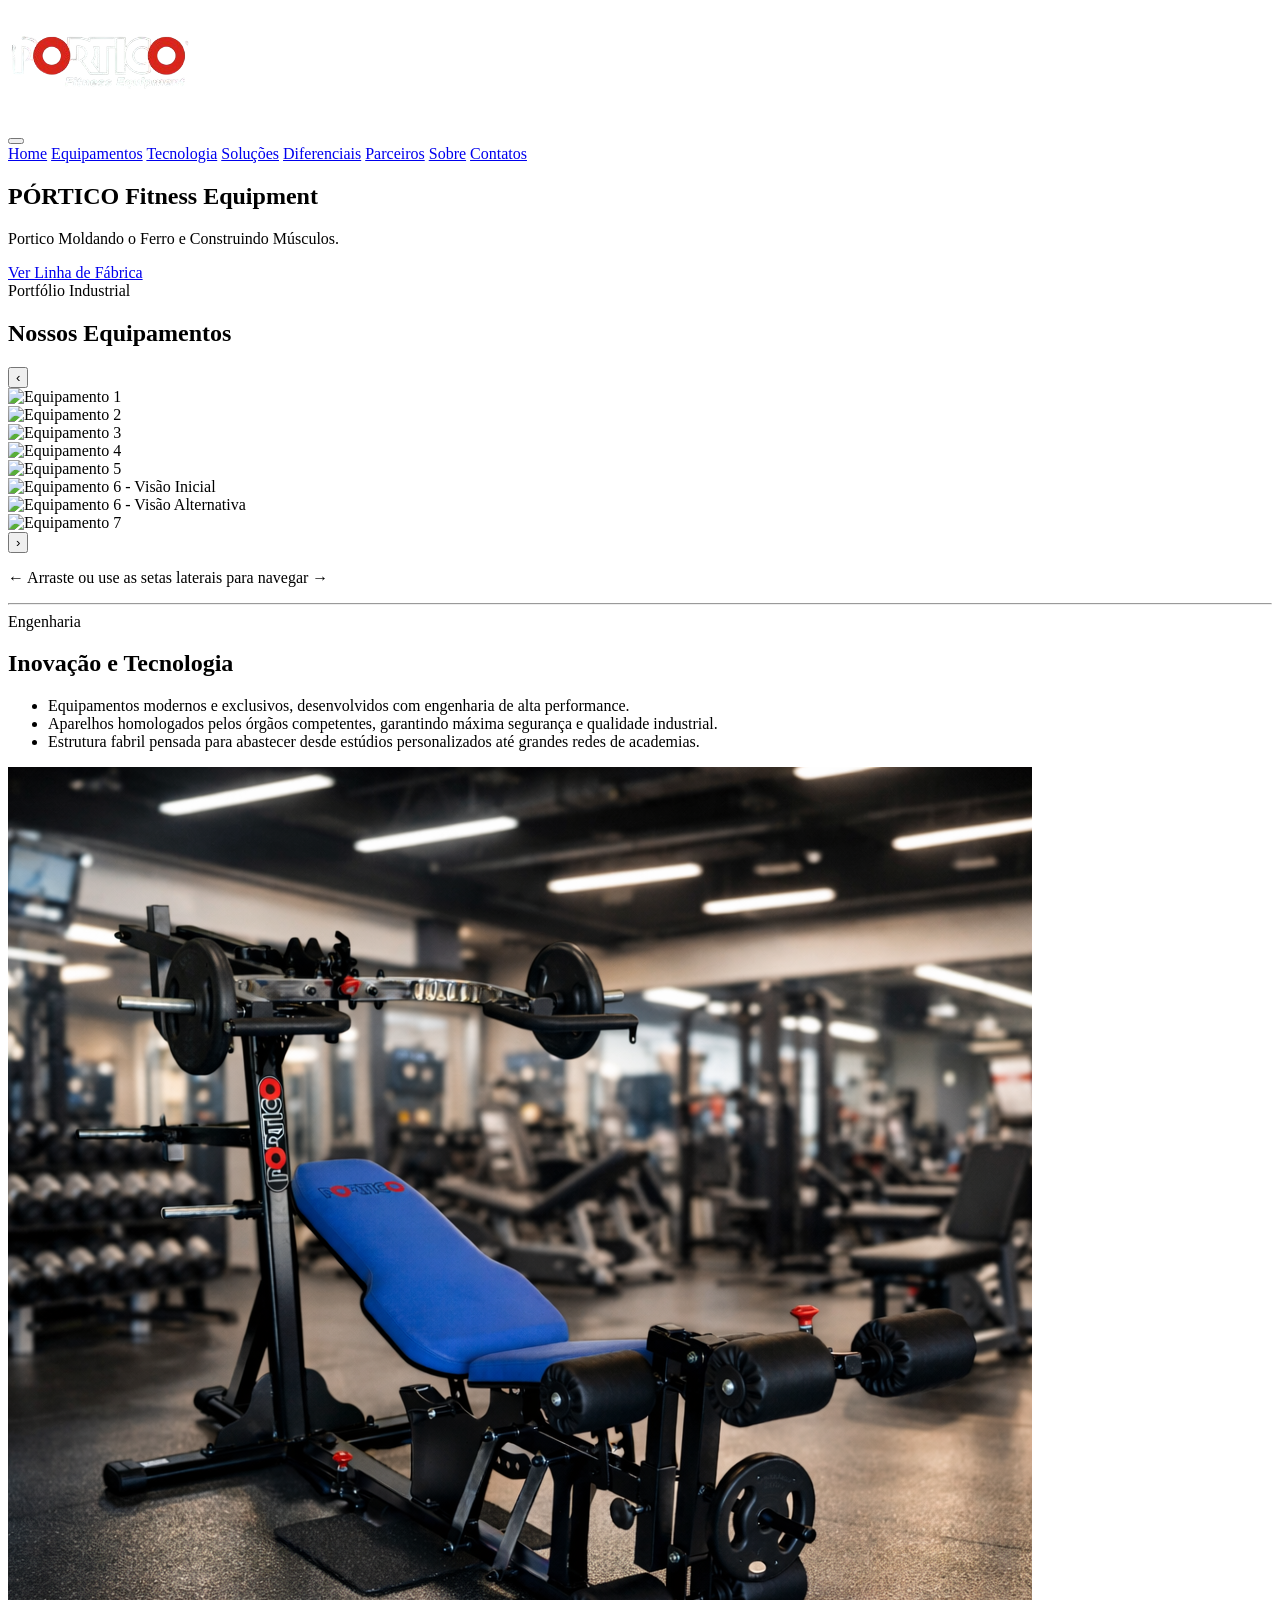
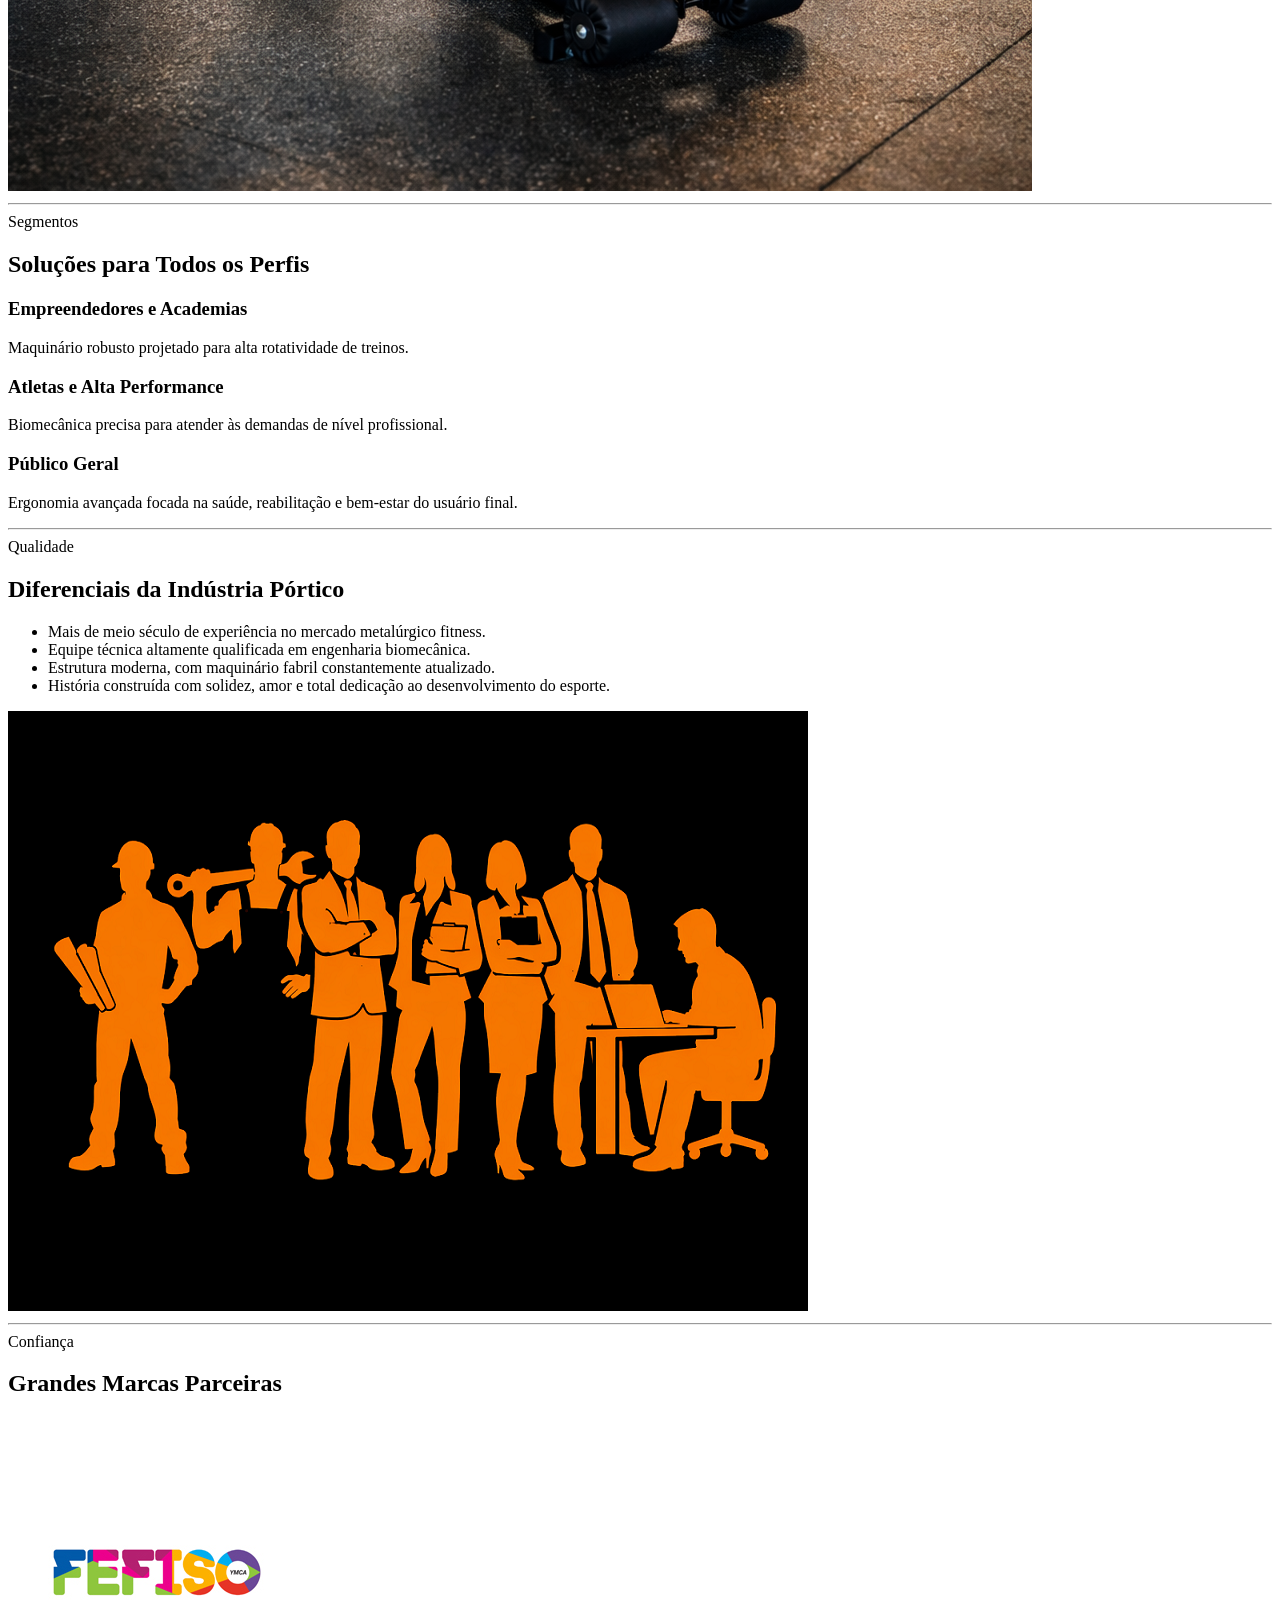
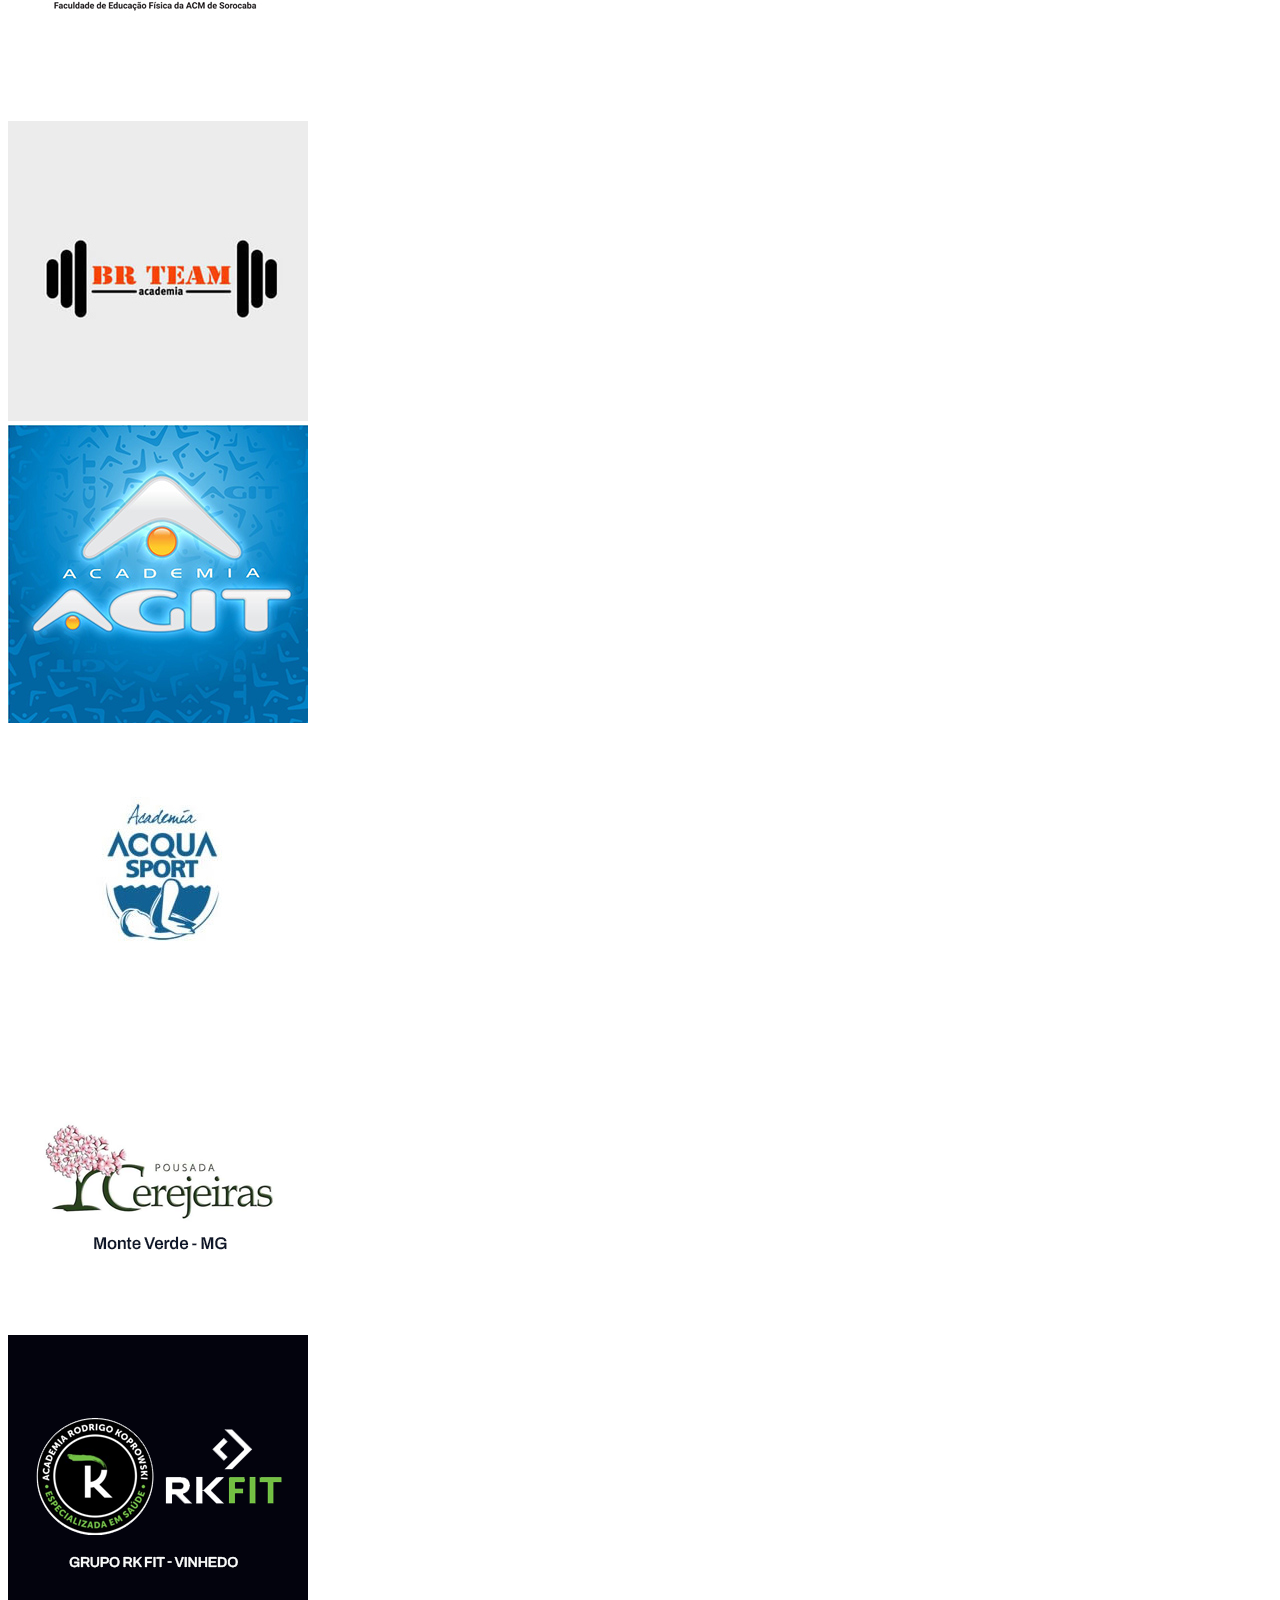
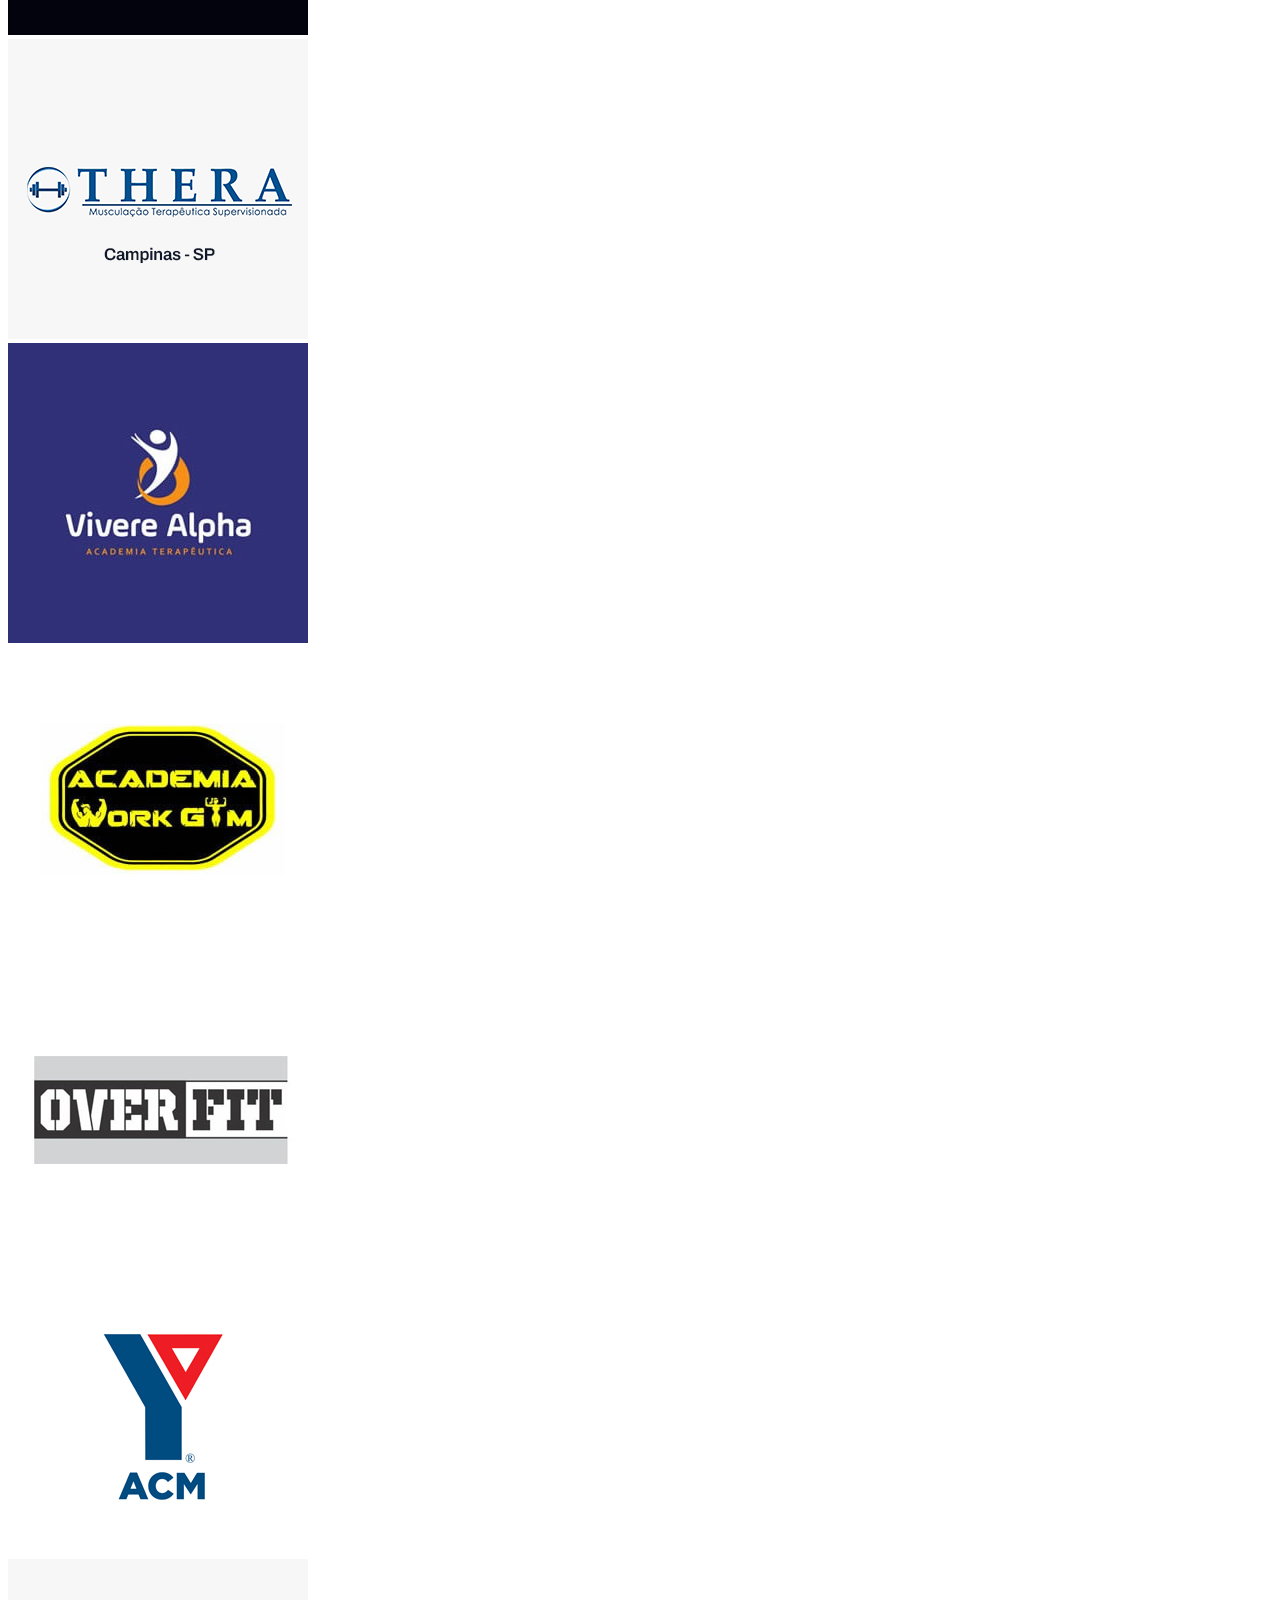
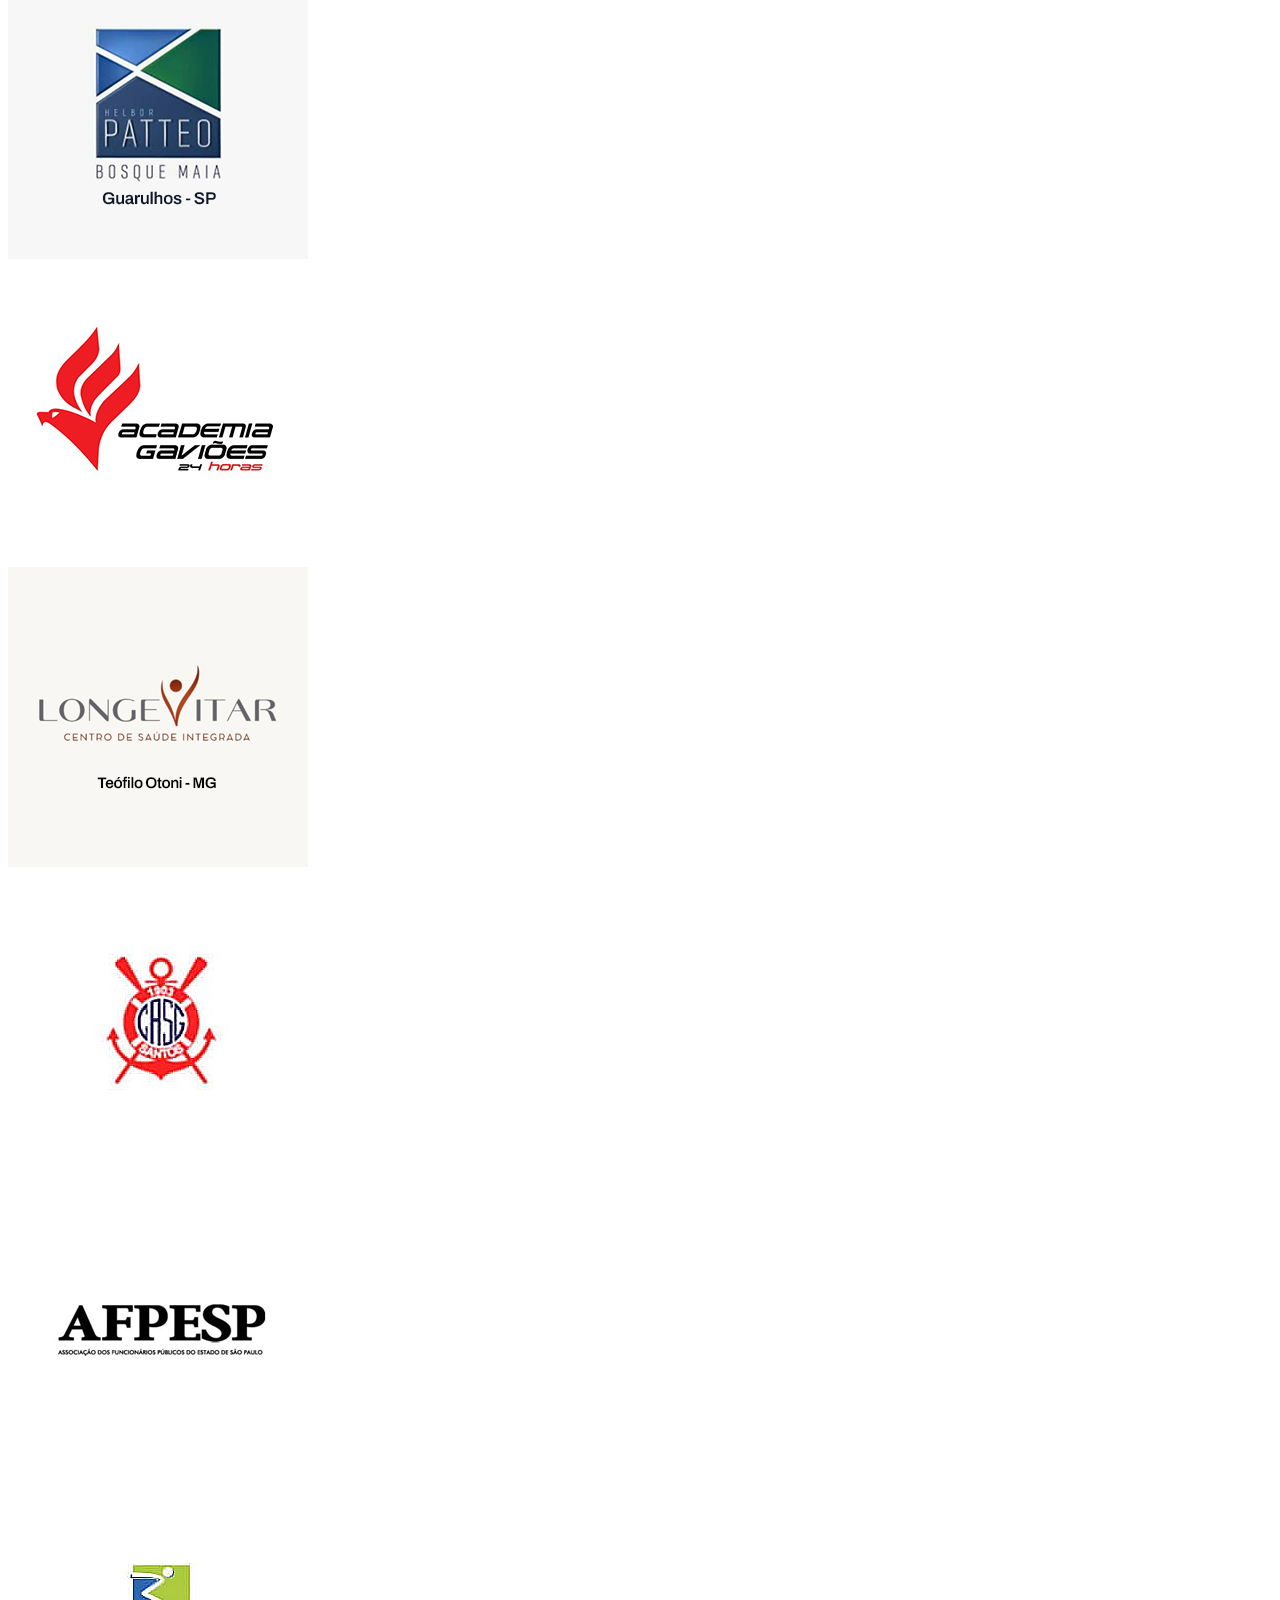
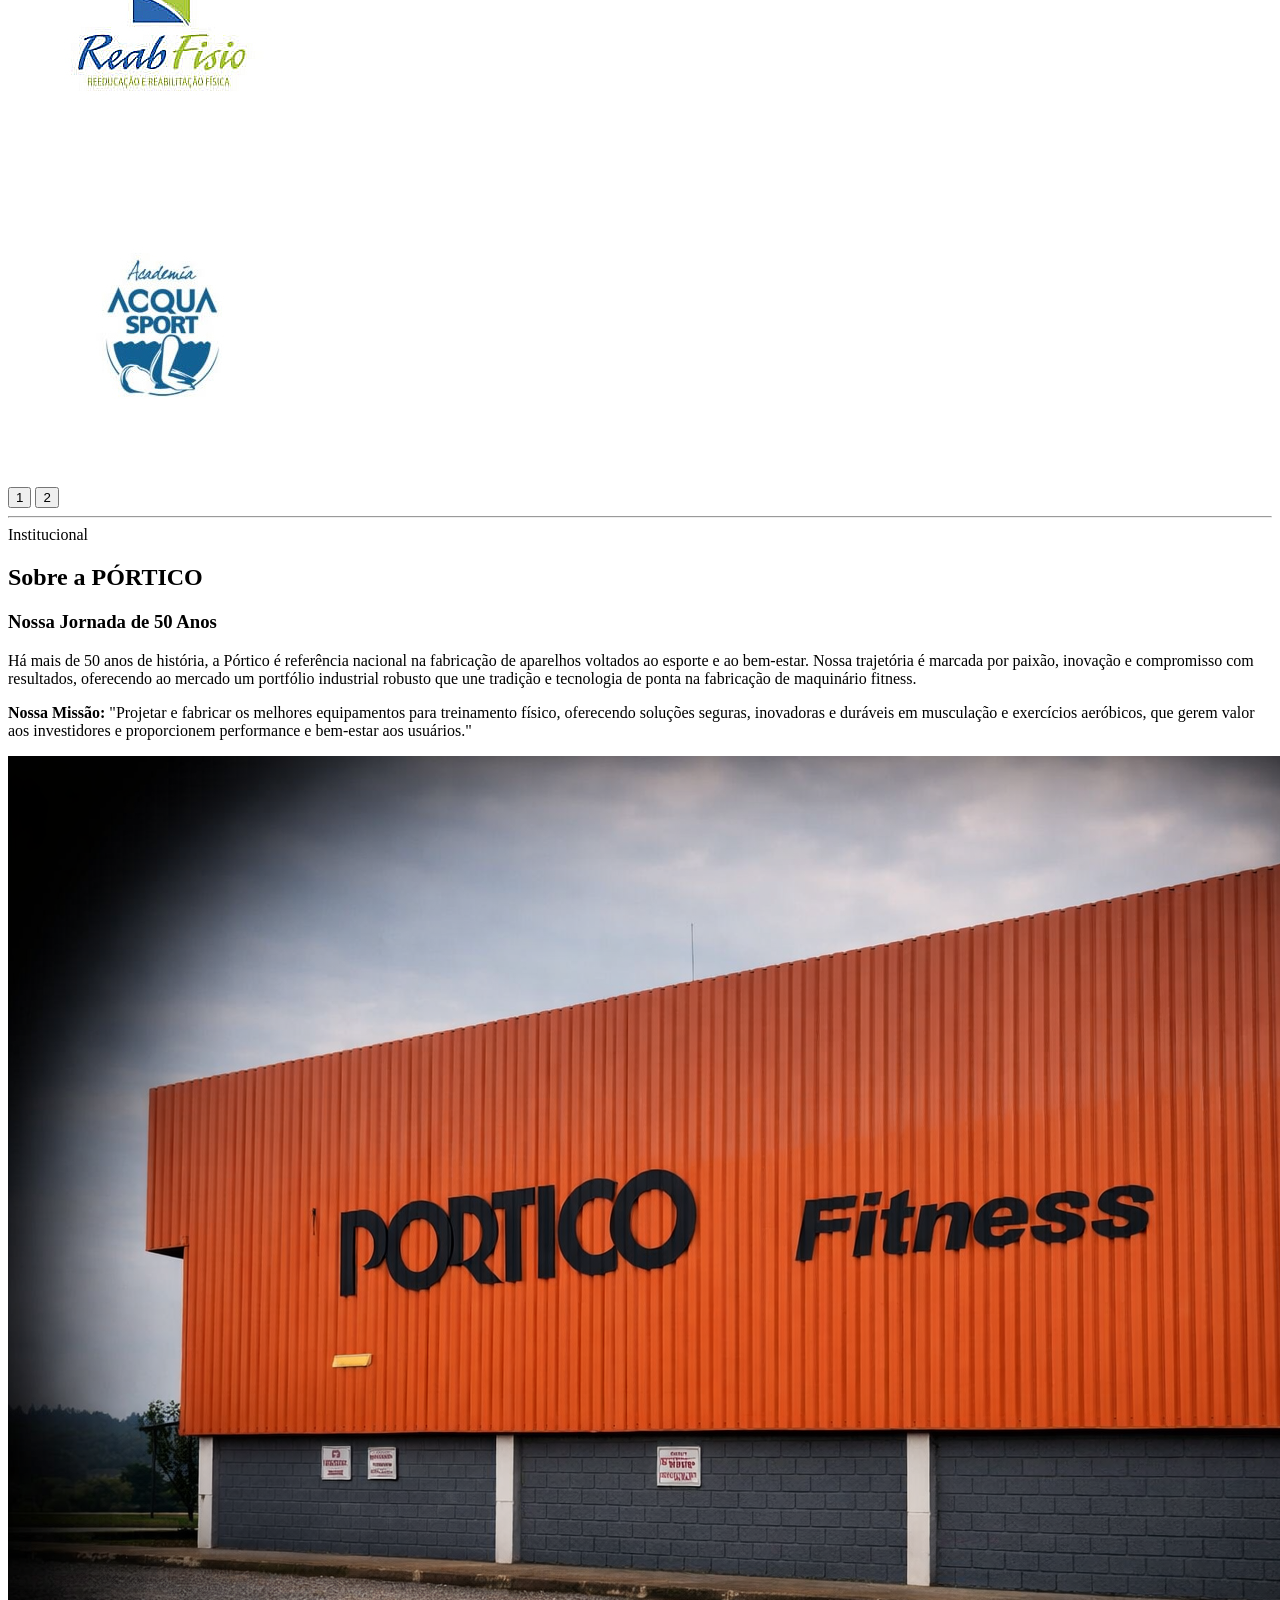
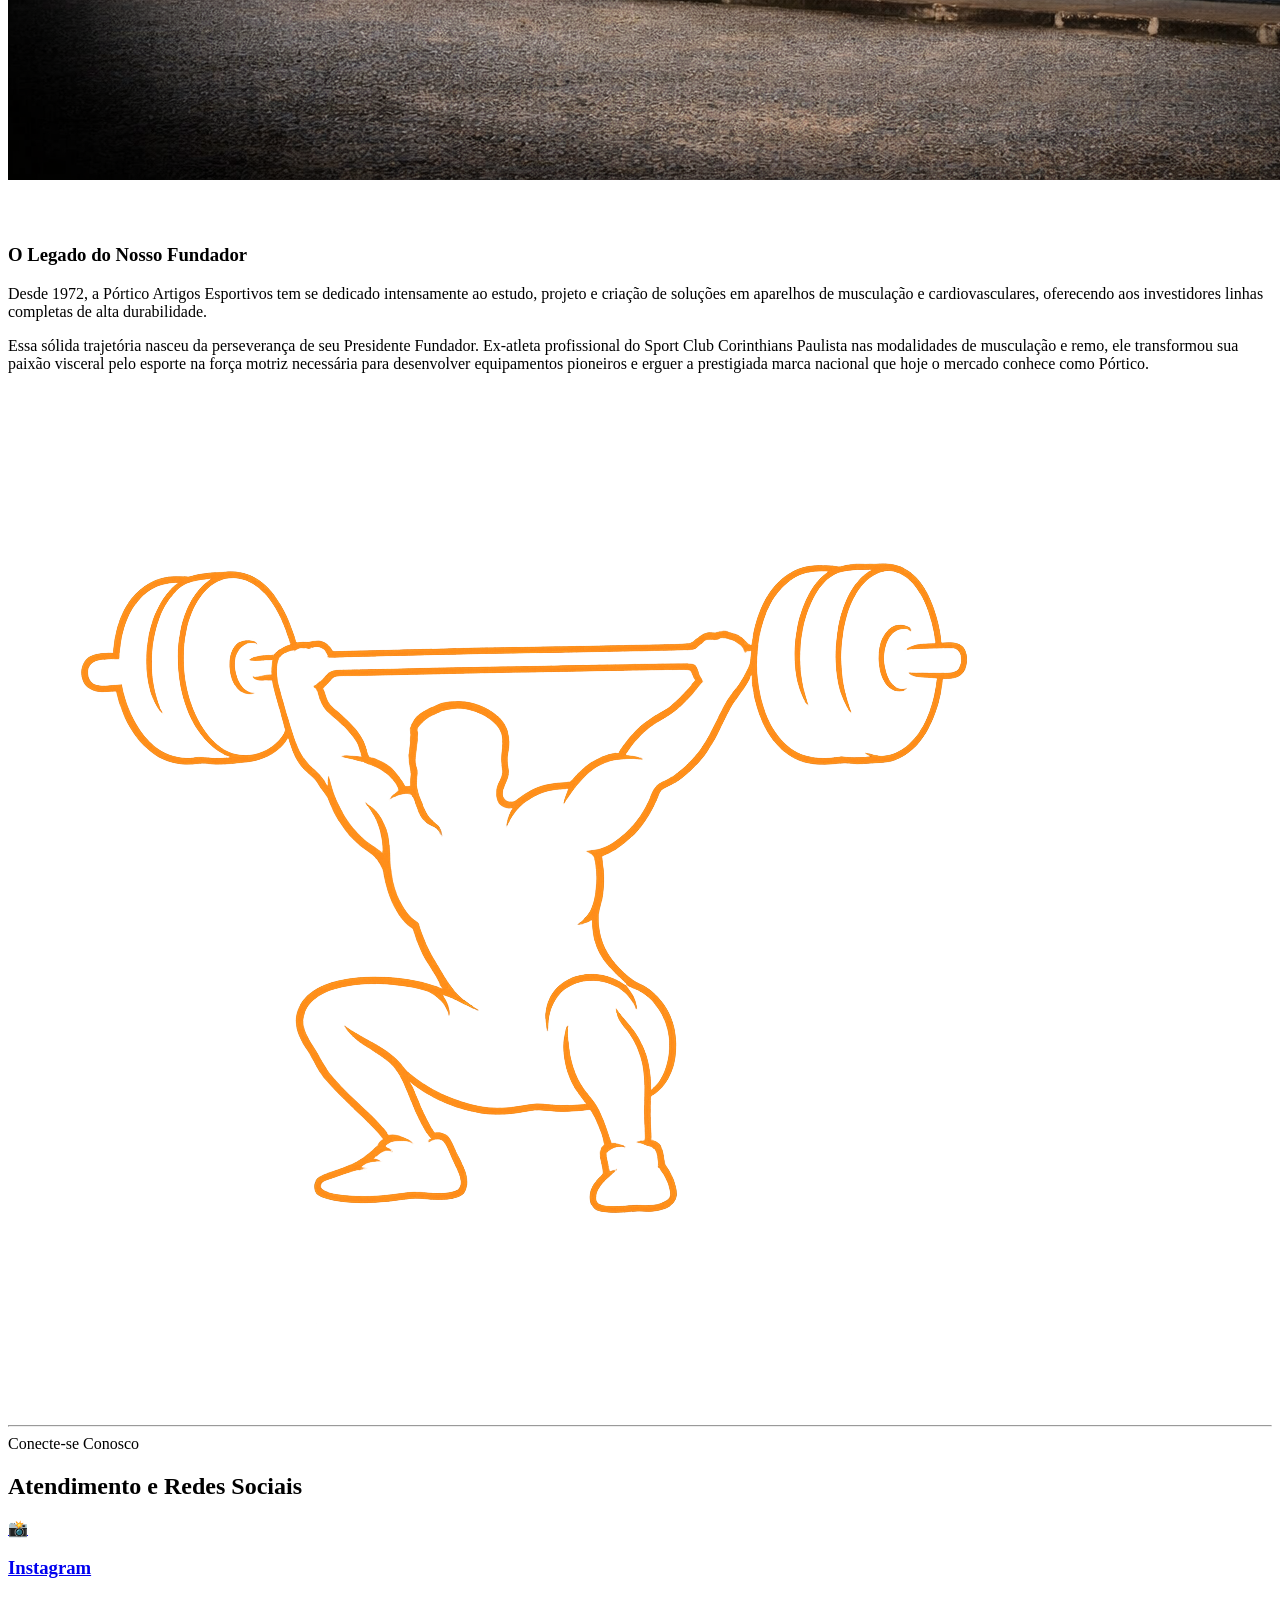
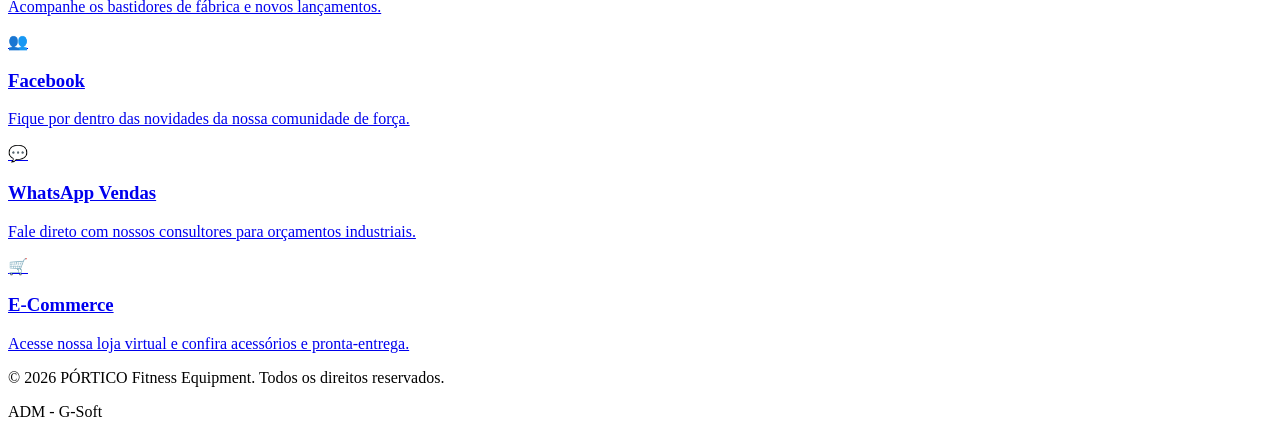
==== index.html @ 74b1edf5 "Upload inicial do projeto Portico" ====
<!DOCTYPE html>
<html lang="pt-br">

<head>
    <meta charset="UTF-8">
    <meta name="viewport" content="width=device-width, initial-scale=1.0">
    <link rel="icon" type="image/x-icon" href="IMG/favicon.ico">
    <title>PÓRTICO Fitness Equipment</title>
    <link rel="preconnect" href="https://fonts.googleapis.com">
    <link rel="preconnect" href="https://fonts.gstatic.com" crossorigin>
    <link
        href="https://fonts.googleapis.com/css2?family=Caveat:wght=700&family=Roboto:wght@400;500;700;900&display=swap"
        rel="stylesheet">
    <link rel="stylesheet" href="css/style.css">
</head>

<body>

    <header class="navbar">
        <div class="logo-area">
            <h1><img src="./IMG/logosf.png" alt="Pórtico Logo" class="logo-header"></h1>
        </div>

        <button class="menu-toggle" aria-label="Abrir Menu">
            <span></span>
            <span></span>
            <span></span>
        </button>

        <nav class="menu" id="menuPrincipal">
            <a href="#home">Home</a>
            <a href="#equipamentos">Equipamentos</a>
            <a href="#tecnologia">Tecnologia</a>
            <a href="#solucoes">Soluções</a>
            <a href="#diferenciais">Diferenciais</a>
            <a href="#parceiros">Parceiros</a>
            <a href="#sobre">Sobre</a>
            <a href="#redes">Contatos</a>
        </nav>
    </header>

    <section id="home" class="hero-section">
        <div class="hero-overlay"></div>
        <div class="hero-content">
            <h2 class="hero-title">PÓRTICO Fitness Equipment</h2>
            <p class="hero-subtitle">Portico Moldando o Ferro e Construindo Músculos.</p>
            <a href="#equipamentos" class="btn-primary">Ver Linha de Fábrica</a>
        </div>
    </section>

    <section id="equipamentos" class="lp-section">
        <div class="container">
            <div class="center-title-block">
                <span class="section-badge">Portfólio Industrial</span>
                <h2 class="section-title">Nossos Equipamentos</h2>
            </div>

            <div class="carrossel-wrapper">
                <button class="carrossel-btn btn-prev" aria-label="Voltar">‹</button>

                <div class="carrossel-container" id="carrosselMaquinas">
                    <div class="carrossel-track">
                        <div class="carrossel-item"><img src="IMG/maquina1.jpeg" alt="Equipamento 1"></div>
                        <div class="carrossel-item"><img src="IMG/maquina2.jpeg" alt="Equipamento 2"></div>
                        <div class="carrossel-item"><img src="IMG/maquina3.jpeg" alt="Equipamento 3"></div>
                        <div class="carrossel-item"><img src="IMG/maquina4.jpeg" alt="Equipamento 4"></div>
                        <div class="carrossel-item"><img src="IMG/maquina5.jpeg" alt="Equipamento 5"></div>

                        <div class="carrossel-item item-flip">
                            <div class="flip-inner">
                                <div class="flip-front">
                                    <img src="IMG/maquina6.jpeg" alt="Equipamento 6 - Visão Inicial">
                                </div>
                                <div class="flip-back">
                                    <img src="IMG/maquina6_1.jpeg" alt="Equipamento 6 - Visão Alternativa">
                                </div>
                            </div>
                        </div>

                        <div class="carrossel-item"><img src="IMG/maquina7.jpeg" alt="Equipamento 7"></div>
                    </div>
                </div>

                <button class="carrossel-btn btn-next" aria-label="Avançar">›</button>
            </div>
            <p class="carrossel-hint">← Arraste ou use as setas laterais para navegar →</p>
        </div>
    </section>

    <hr class="section-divider">

    <section id="tecnologia" class="lp-section bg-dark-section">
        <div class="container container-flex">
            <div class="text-block">
                <span class="section-badge">Engenharia</span>
                <h2 class="section-title">Inovação e Tecnologia</h2>
                <ul class="lp-list">
                    <li>Equipamentos modernos e exclusivos, desenvolvidos com engenharia de alta performance.</li>
                    <li>Aparelhos homologados pelos órgãos competentes, garantindo máxima segurança e qualidade
                        industrial.</li>
                    <li>Estrutura fabril pensada para abastecer desde estúdios personalizados até grandes redes de
                        academias.</li>
                </ul>
            </div>
            <div class="image-block">
                <img src="IMG/destaque.png" alt="Fachada da Fábrica Pórtico" class="sobre-img">
            </div>
        </div>
    </section>

    <hr class="section-divider">

    <section id="solucoes" class="lp-section">
        <div class="container">
            <div class="center-title-block">
                <span class="section-badge">Segmentos</span>
                <h2 class="section-title">Soluções para Todos os Perfis</h2>
            </div>
            <div class="grid-tres-colunas">
                <div class="card">
                    <h3>Empreendedores e Academias</h3>
                    <p>Maquinário robusto projetado para alta rotatividade de treinos.</p>
                </div>
                <div class="card">
                    <h3>Atletas e Alta Performance</h3>
                    <p>Biomecânica precisa para atender às demandas de nível profissional.</p>
                </div>
                <div class="card">
                    <h3>Público Geral</h3>
                    <p>Ergonomia avançada focada na saúde, reabilitação e bem-estar do usuário final.</p>
                </div>
            </div>
        </div>
    </section>

    <hr class="section-divider">

    <section id="diferenciais" class="lp-section bg-dark-section">
        <div class="container container-flex reverse">
            <div class="text-block">
                <span class="section-badge">Qualidade</span>
                <h2 class="section-title">Diferenciais da Indústria Pórtico</h2>
                <ul class="lp-list">
                    <li>Mais de meio século de experiência no mercado metalúrgico fitness.</li>
                    <li>Equipe técnica altamente qualificada em engenharia biomecânica.</li>
                    <li>Estrutura moderna, com maquinário fabril constantemente atualizado.</li>
                    <li>História construída com solidez, amor e total dedicação ao desenvolvimento do esporte.</li>
                </ul>
            </div>
            <div class="image-block">
                <img src="IMG/equipe.png" alt="Fachada da Fábrica Pórtico" class="sobre-img">
            </div>
        </div>
    </section>

    <hr class="section-divider">

    <section id="parceiros" class="lp-section">
        <div class="container">
            <div class="center-title-block">
                <span class="section-badge">Confiança</span>
                <h2 class="section-title">Grandes Marcas Parceiras</h2>
            </div>

            <div class="parceiros-paginacao-wrapper">
                <div class="grid-parceiros active" id="parceiros-pg1">
                    <div class="parceiro-card"><img src="IMG/clientes/cliente1.png" alt="Cliente 1"></div>
                    <div class="parceiro-card"><img src="IMG/clientes/cliente2.png" alt="Cliente 2"></div>
                    <div class="parceiro-card"><img src="IMG/clientes/cliente3.png" alt="Cliente 3"></div>
                    <div class="parceiro-card"><img src="IMG/clientes/cliente4.png" alt="Cliente 4"></div>
                    <div class="parceiro-card"><img src="IMG/clientes/cliente5.png" alt="Cliente 5"></div>
                    <div class="parceiro-card"><img src="IMG/clientes/cliente6.png" alt="Cliente 6"></div>
                    <div class="parceiro-card"><img src="IMG/clientes/cliente7.png" alt="Cliente 7"></div>
                    <div class="parceiro-card"><img src="IMG/clientes/cliente8.png" alt="Cliente 8"></div>
                    <div class="parceiro-card"><img src="IMG/clientes/cliente9.png" alt="Cliente 9"></div>
                </div>

                <div class="grid-parceiros" id="parceiros-pg2">
                    <div class="parceiro-card"><img src="IMG/clientes/cliente10.png" alt="Cliente 10"></div>
                    <div class="parceiro-card"><img src="IMG/clientes/cliente11.png" alt="Cliente 11"></div>
                    <div class="parceiro-card"><img src="IMG/clientes/cliente12.png" alt="Cliente 12"></div>
                    <div class="parceiro-card"><img src="IMG/clientes/cliente13.png" alt="Cliente 13"></div>
                    <div class="parceiro-card"><img src="IMG/clientes/cliente14.png" alt="Cliente 14"></div>
                    <div class="parceiro-card"><img src="IMG/clientes/cliente15.png" alt="Cliente 15"></div>
                    <div class="parceiro-card"><img src="IMG/clientes/cliente16.png" alt="Cliente 16"></div>
                    <div class="parceiro-card"><img src="IMG/clientes/cliente17.png" alt="Cliente 17"></div>
                    <div class="parceiro-card"><img src="IMG/clientes/cliente18.png" alt="Cliente 18"></div>
                </div>
            </div>

            <div class="parceiros-controls">
                <button class="btn-page active" data-target="parceiros-pg1">1</button>
                <button class="btn-page" data-target="parceiros-pg2">2</button>
            </div>
        </div>
    </section>

    <hr class="section-divider">

    <section id="sobre" class="lp-section bg-dark-section">
        <div class="container">
            <div class="center-title-block">
                <span class="section-badge">Institucional</span>
                <h2 class="section-title">Sobre a PÓRTICO</h2>
            </div>

            <div class="container-flex" style="align-items: start; margin-bottom: 60px;">
                <div class="text-block">
                    <h3 class="sobre-subtitle">Nossa Jornada de 50 Anos</h3>
                    <p>Há mais de 50 anos de história, a Pórtico é referência nacional na fabricação de aparelhos
                        voltados ao esporte e ao bem-estar. Nossa trajetória é marcada por paixão, inovação e
                        compromisso com resultados, oferecendo ao mercado um portfólio industrial robusto que une
                        tradição e tecnologia de ponta na fabricação de maquinário fitness.</p>

                    <div class="mini-quote">
                        <p><strong>Nossa Missão:</strong> "Projetar e fabricar os melhores equipamentos para treinamento
                            físico, oferecendo soluções seguras, inovadoras e duráveis em musculação e exercícios
                            aeróbicos, que gerem valor aos investidores e proporcionem performance e bem-estar aos
                            usuários."</p>
                    </div>
                </div>
                <div class="image-block">
                    <img src="IMG/faixada.png" alt="Fachada da Fábrica Pórtico" class="sobre-img">
                </div>
            </div>

            <div class="container-flex reverse" style="align-items: start;">
                <div class="text-block">
                    <h3 class="sobre-subtitle">O Legado do Nosso Fundador</h3>
                    <p>Desde 1972, a Pórtico Artigos Esportivos tem se dedicado intensamente ao estudo, projeto e
                        criação de soluções em aparelhos de musculação e cardiovasculares, oferecendo aos investidores
                        linhas completas de alta durabilidade.</p>
                    <p style="margin-top: 15px;">Essa sólida trajetória nasceu da perseverança de seu Presidente
                        Fundador. Ex-atleta profissional do Sport Club Corinthians Paulista nas modalidades de
                        musculação e remo, ele transformou sua paixão visceral pelo esporte na força motriz necessária
                        para desenvolver equipamentos pioneiros e erguer a prestigiada marca nacional que hoje o mercado
                        conhece como Pórtico.</p>
                </div>
                <div class="image-block">
                    <img src="IMG/silueta.png" alt="Fachada da Fábrica Pórtico" class="sobre-img">
                </div>
            </div>
        </div>
    </section>

    <hr class="section-divider">

    <section class="lp-section bg-dark-section" id="redes">
        <div class="container">
            <div class="center-title-block">
                <span class="section-badge">Conecte-se Conosco</span>
                <h2 class="section-title">Atendimento e Redes Sociais</h2>
            </div>

            <div class="grid-social">
                <a href="https://www.instagram.com/porticofitnessoficial/" target="_blank" class="social-card">
                    <div class="social-icon">📸</div>
                    <h3>Instagram</h3>
                    <p>Acompanhe os bastidores de fábrica e novos lançamentos.</p>
                </a>

                <a href="https://www.facebook.com/porticofitness1" target="_blank" class="social-card">
                    <div class="social-icon">👥</div>
                    <h3>Facebook</h3>
                    <p>Fique por dentro das novidades da nossa comunidade de força.</p>
                </a>

                <a href="https://wa.me/11972164906" target="_blank" class="social-card destaque-vendas">
                    <div class="social-icon">💬</div>
                    <h3>WhatsApp Vendas</h3>
                    <p>Fale direto com nossos consultores para orçamentos industriais.</p>
                </a>

                <a href="https://portico.com.br" target="_blank" class="social-card">
                    <div class="social-icon">🛒</div>
                    <h3>E-Commerce</h3>
                    <p>Acesse nossa loja virtual e confira acessórios e pronta-entrega.</p>
                </a>
            </div>
        </div>
    </section>

    <footer class="lp-footer">
        <div class="container">
            <p>© 2026 PÓRTICO Fitness Equipment. Todos os direitos reservados.</p>
            <p class="footer-version">ADM - G-Soft</p>
        </div>
    </footer>

    <script>
        document.addEventListener("DOMContentLoaded", function () {

            // ==========================================================================
            // 1. LÓGICA DO MENU HAMBÚRGUER (MOBILE)
            // ==========================================================================
            const menuToggle = document.querySelector('.menu-toggle');
            const menuPrincipal = document.getElementById('menuPrincipal');
            const menuLinks = document.querySelectorAll('.menu a');

            if (menuToggle && menuPrincipal) {
                // Abre e fecha o menu ao clicar no ícone de 3 risquinhos
                menuToggle.addEventListener('click', function (e) {
                    e.stopPropagation(); // Evita bugs de clique duplo ou fechamento inesperado
                    menuToggle.classList.toggle('active');
                    menuPrincipal.classList.toggle('active');
                });

                // Fecha o menu automaticamente quando clicar em qualquer link (ir para uma seção)
                menuLinks.forEach(link => {
                    link.addEventListener('click', function () {
                        menuToggle.classList.remove('active');
                        menuPrincipal.classList.remove('active');
                    });
                });

                // Fecha o menu se o usuário clicar em qualquer outra parte da tela
                document.addEventListener('click', function (e) {
                    if (!menuPrincipal.contains(e.target) && !menuToggle.contains(e.target)) {
                        menuToggle.classList.remove('active');
                        menuPrincipal.classList.remove('active');
                    }
                });
            }

            // ==========================================================================
            // 2. LÓGICA DO CARROSSEL DE MÁQUINAS
            // ==========================================================================
            const container = document.getElementById('carrosselMaquinas');
            const btnPrev = document.querySelector('.btn-prev');
            const btnNext = document.querySelector('.btn-next');

            if (container && btnPrev && btnNext) {
                btnNext.addEventListener('click', function (e) {
                    e.preventDefault();
                    container.scrollBy({ left: 350, behavior: 'smooth' });
                });

                btnPrev.addEventListener('click', function (e) {
                    e.preventDefault();
                    container.scrollBy({ left: -350, behavior: 'smooth' });
                });

                // Arrastar com o mouse (Drag to scroll)
                let isPressed = false;
                let startXPosition;
                let currentScrollLeft;

                container.addEventListener('mousedown', (e) => {
                    isPressed = true;
                    startXPosition = e.pageX - container.offsetLeft;
                    currentScrollLeft = container.scrollLeft;
                    container.style.cursor = 'grabbing';
                });

                container.addEventListener('mouseleave', () => {
                    isPressed = false;
                    container.style.cursor = 'grab';
                });

                container.addEventListener('mouseup', () => {
                    isPressed = false;
                    container.style.cursor = 'grab';
                });

                container.addEventListener('mousemove', (e) => {
                    if (!isPressed) return;
                    e.preventDefault();
                    const x = e.pageX - container.offsetLeft;
                    const dist = (x - startXPosition) * 1.5;
                    container.scrollLeft = currentScrollLeft - dist;
                });

                // Navegação pelas setas do teclado
                container.addEventListener('keydown', (e) => {
                    if (e.key === 'ArrowRight') { e.preventDefault(); container.scrollBy({ left: 350, behavior: 'smooth' }); }
                    if (e.key === 'ArrowLeft') { e.preventDefault(); container.scrollBy({ left: -350, behavior: 'smooth' }); }
                });
            }

            // ==========================================================================
            // 3. LÓGICA DA PAGINAÇÃO DOS PARCEIROS (PÁGINAS 1 E 2)
            // ==========================================================================
            const pageButtons = document.querySelectorAll('.btn-page');
            const grids = document.querySelectorAll('.grid-parceiros');

            if (pageButtons.length > 0 && grids.length > 0) {
                pageButtons.forEach(button => {
                    button.addEventListener('click', function () {
                        const targetId = this.getAttribute('data-target');

                        // Altera botão ativo
                        pageButtons.forEach(btn => btn.classList.remove('active'));
                        this.classList.add('active');

                        // Oculta todas as páginas de parceiros mudando a opacidade
                        grids.forEach(grid => {
                            grid.classList.remove('active');
                        });

                        // Ativa a página clicada após pequeno delay para efeito visual limpo
                        const activeGrid = document.getElementById(targetId);
                        if (activeGrid) {
                            activeGrid.classList.add('active');
                        }
                    });
                });
            }
        });
    </script>
</body>

</html>
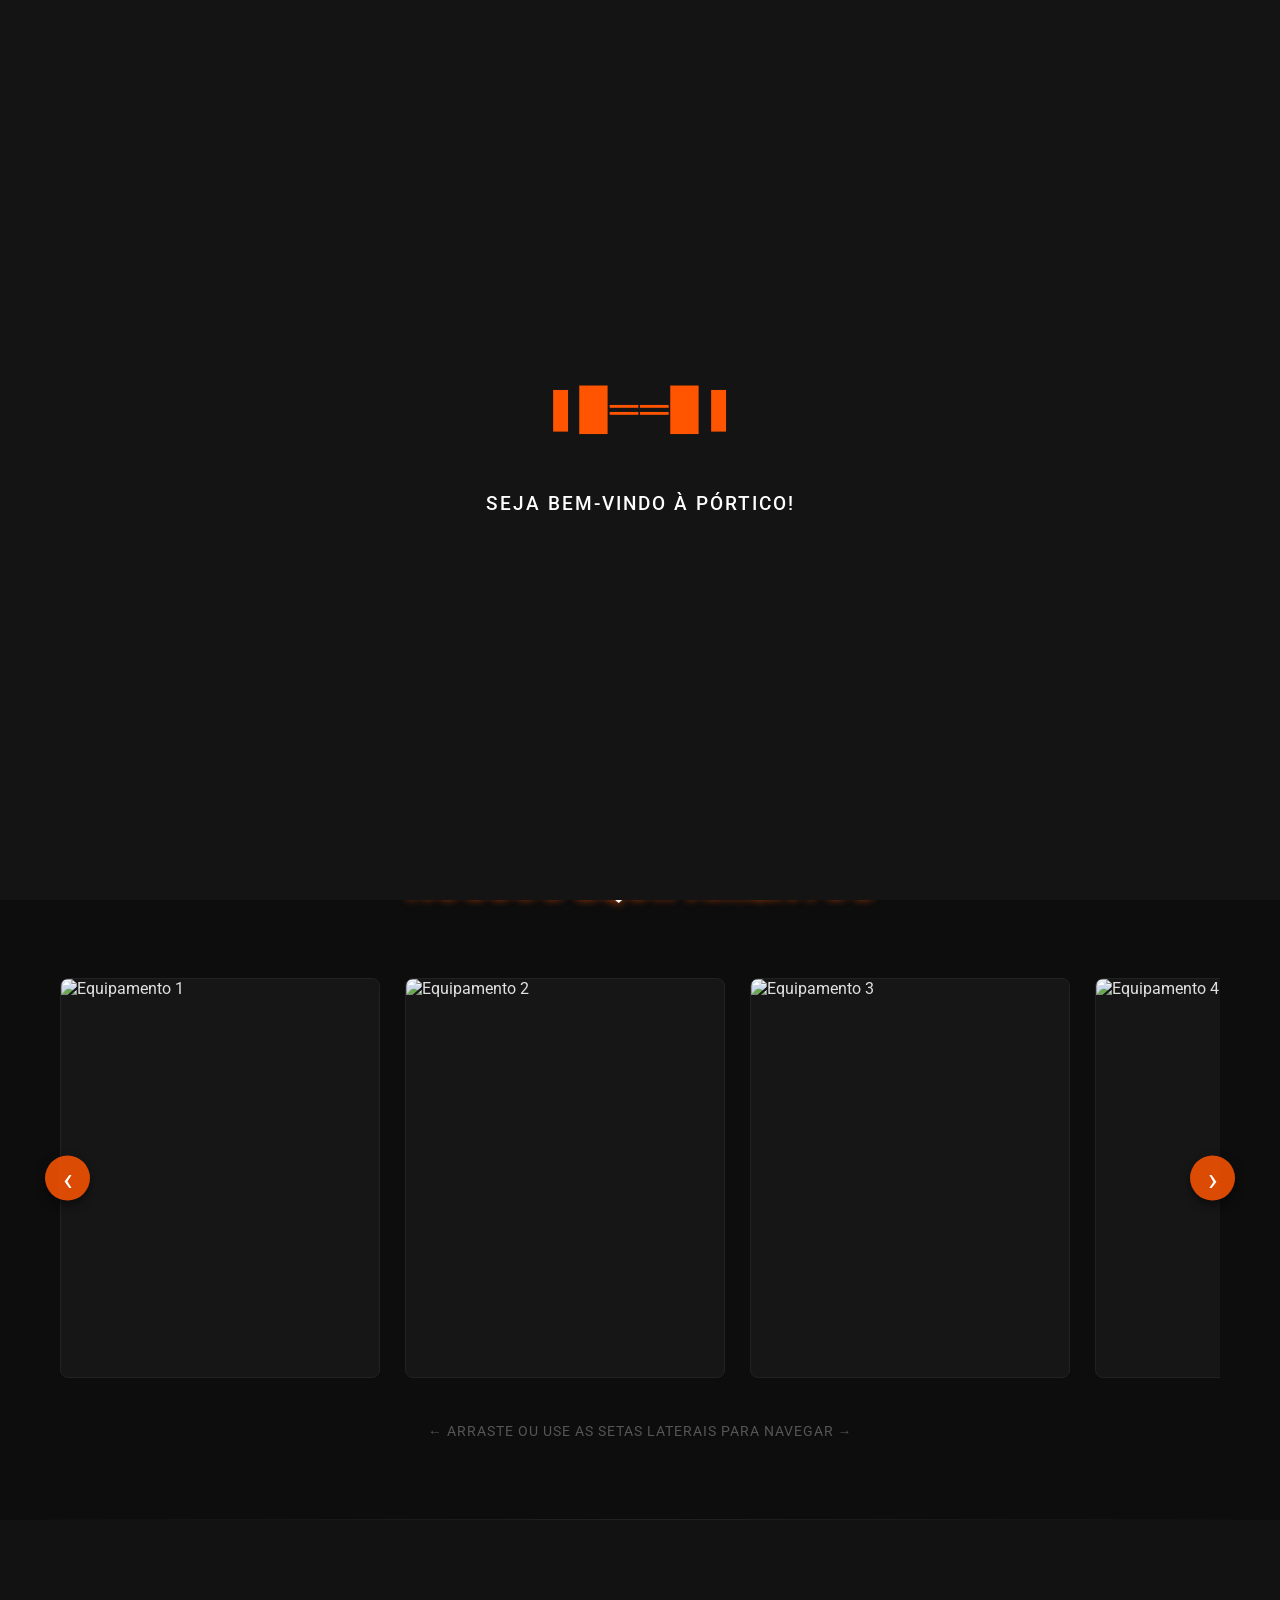
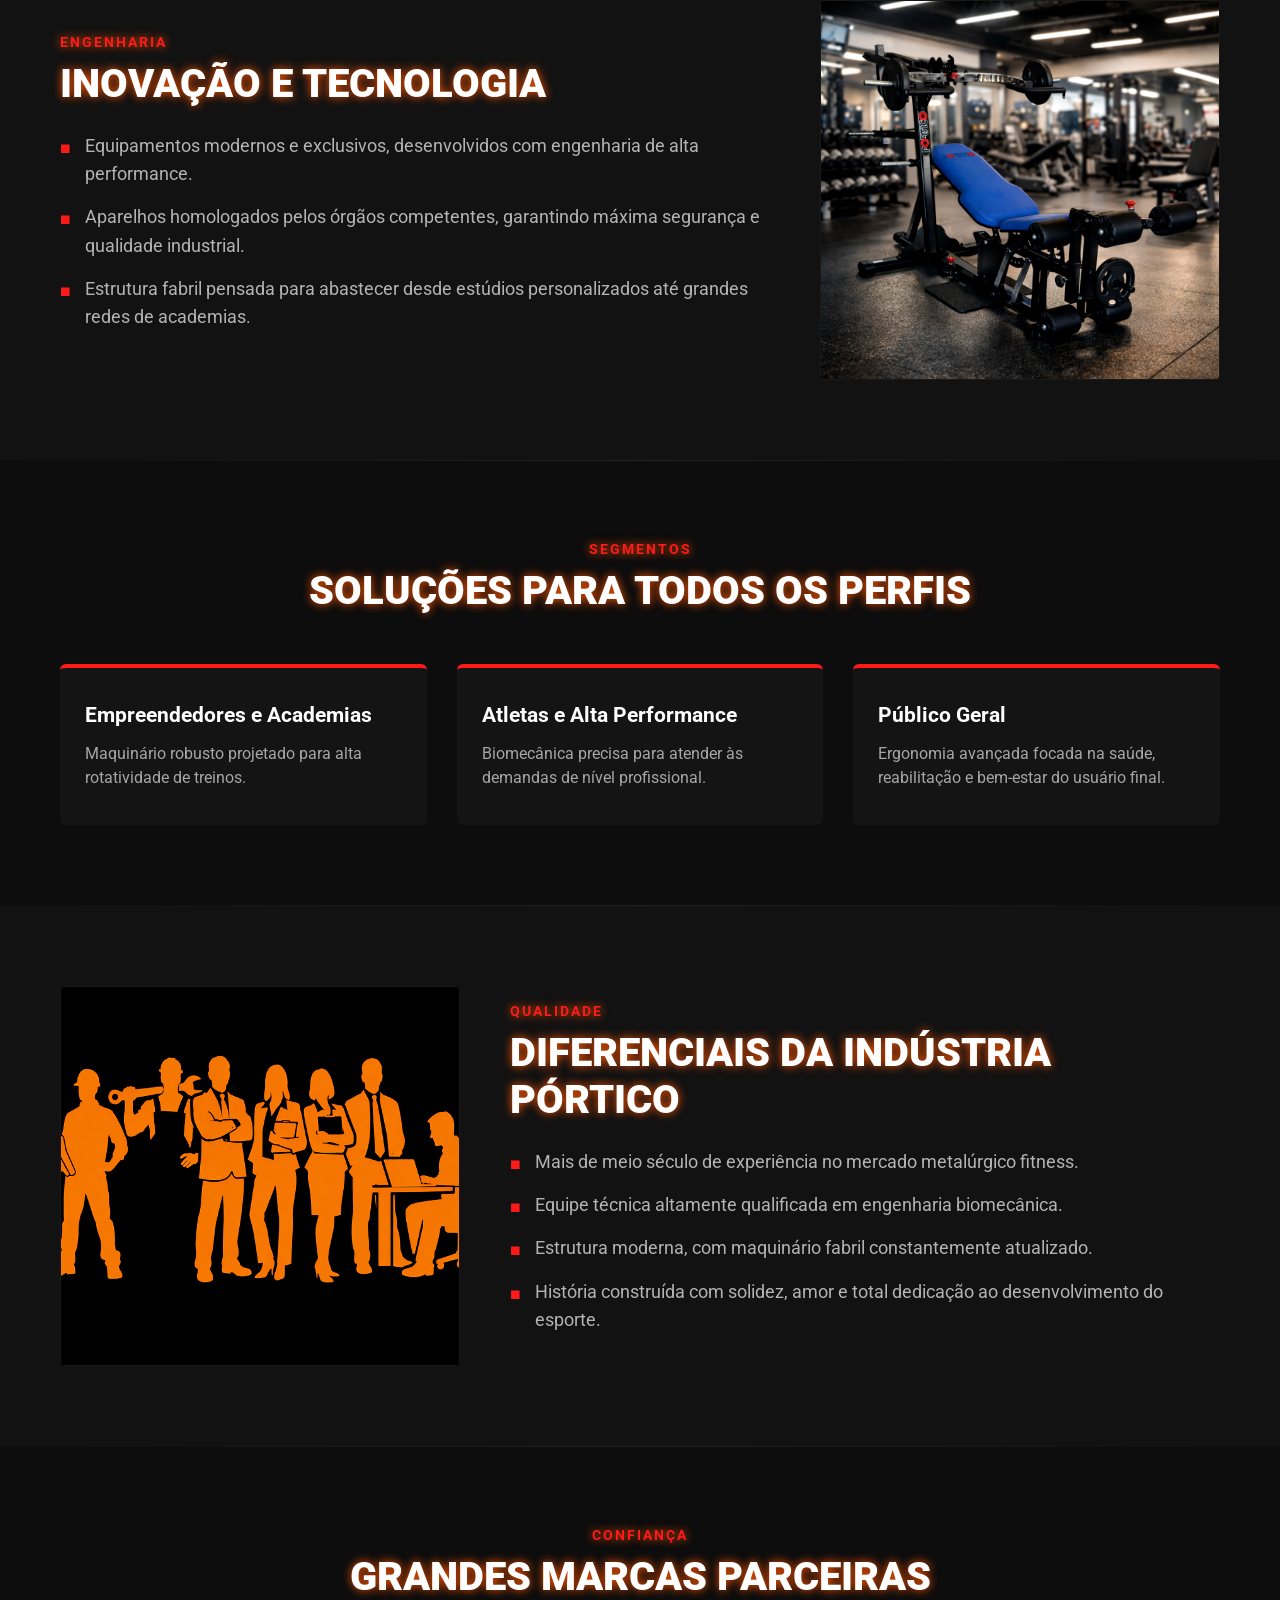
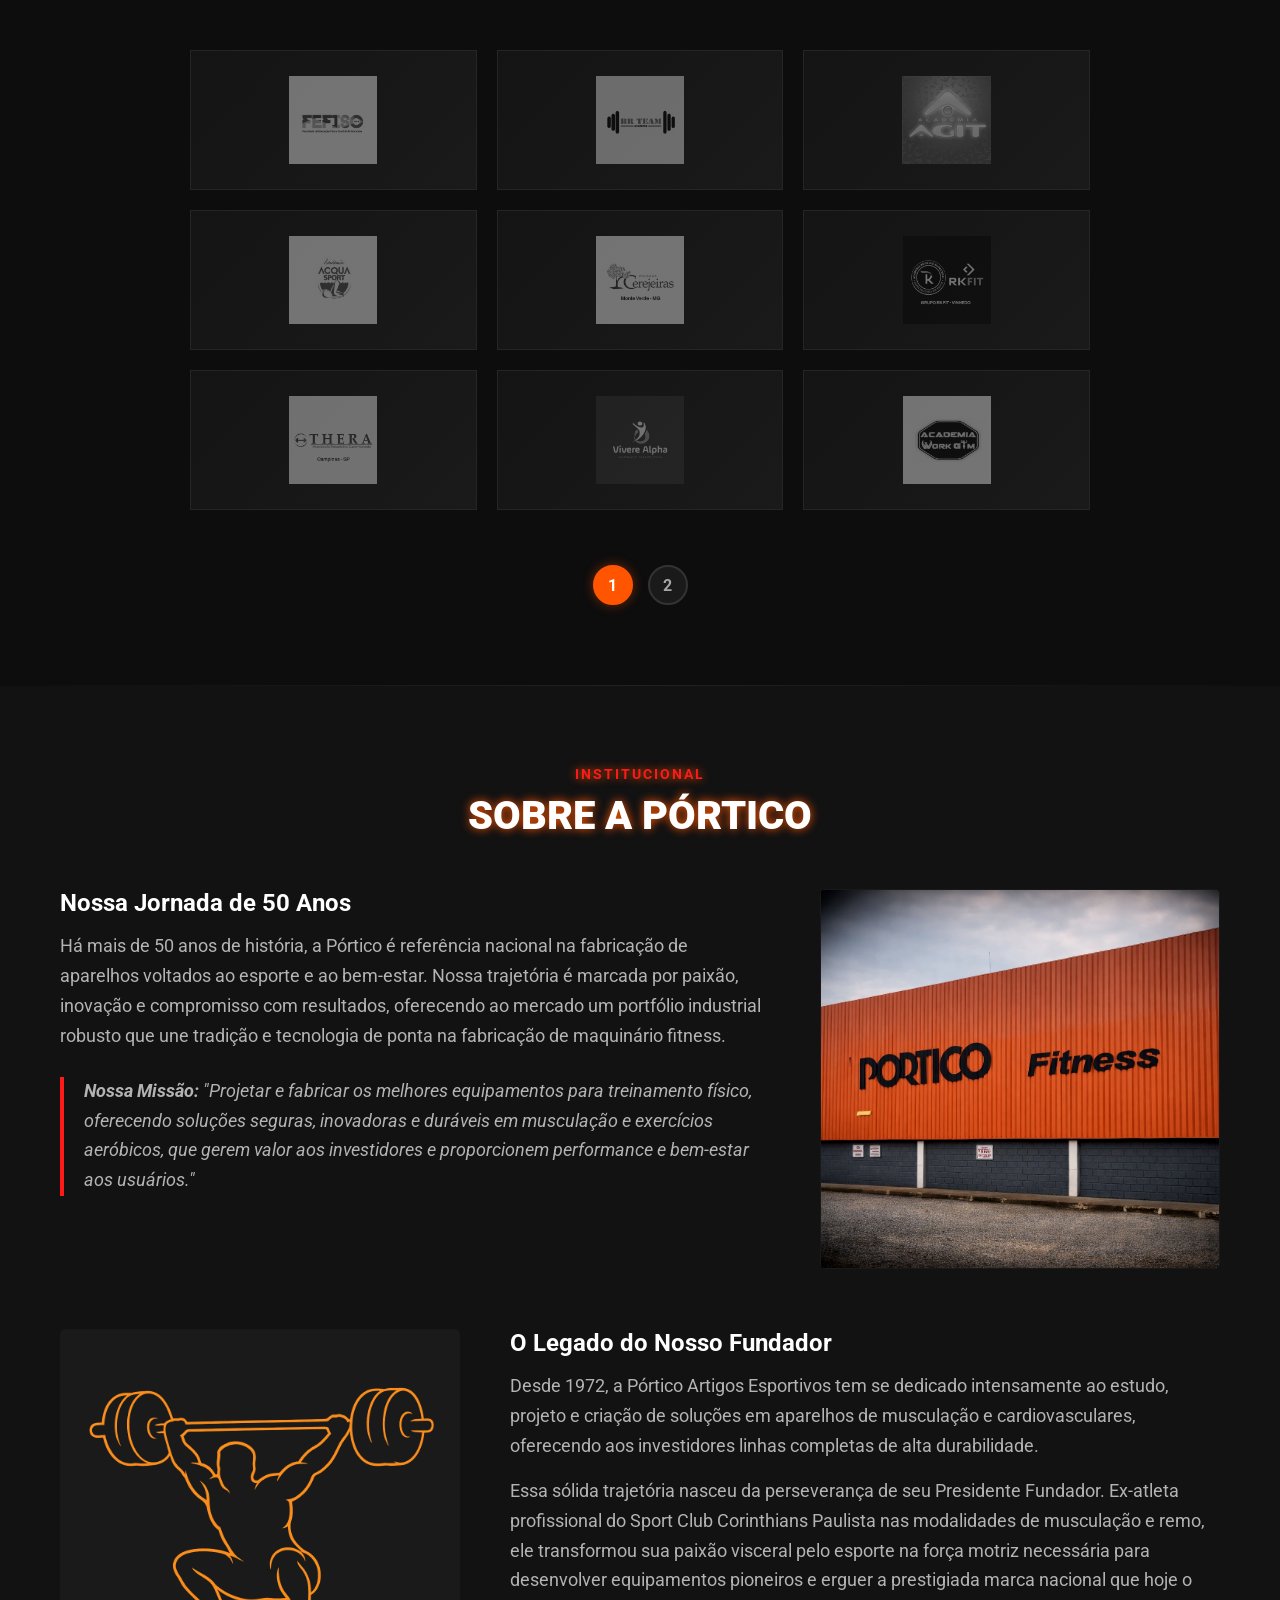
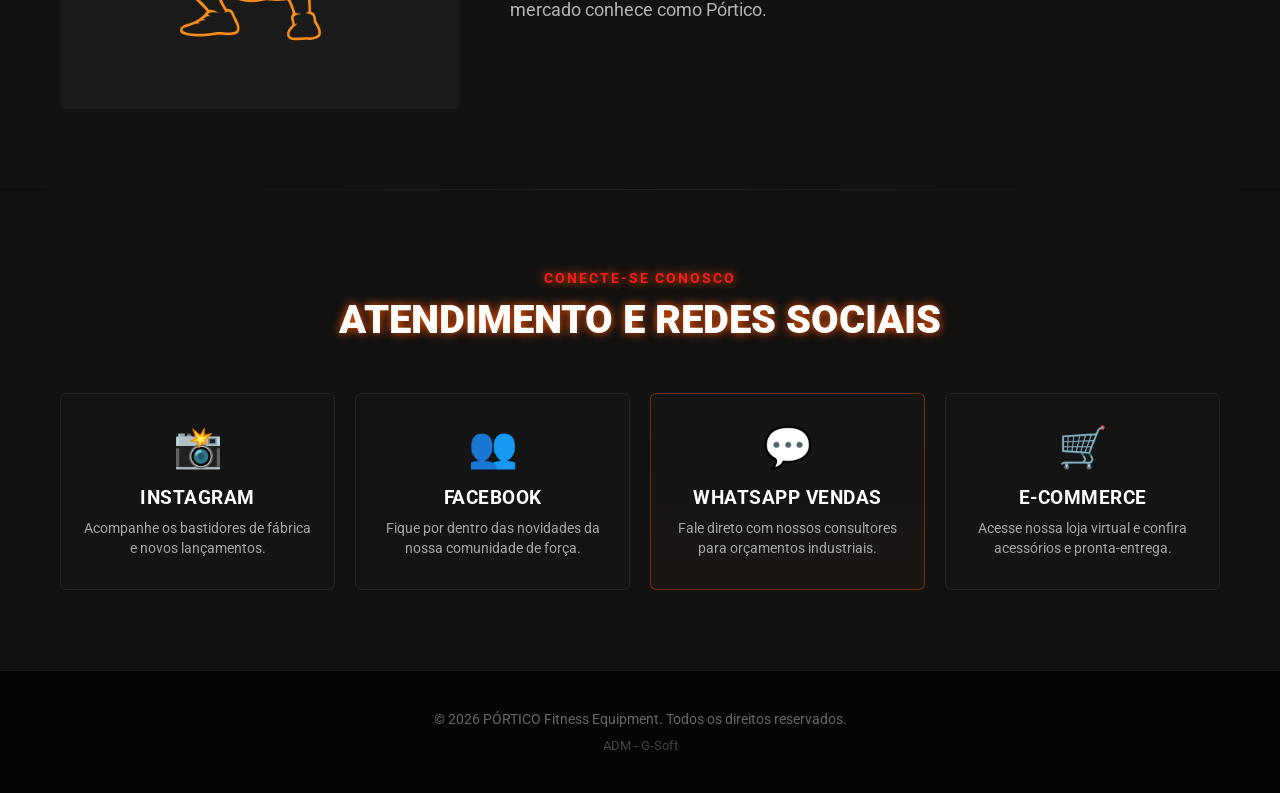
==== commit b22276da: "Atualizadas as fotos da galeria" ====
--- a/index.html
+++ b/index.html
@@ -11,10 +11,16 @@
     <link
         href="https://fonts.googleapis.com/css2?family=Caveat:wght=700&family=Roboto:wght@400;500;700;900&display=swap"
         rel="stylesheet">
-    <link rel="stylesheet" href="css/style.css">
+    <link rel="stylesheet" href="CSS/style.css">
 </head>
 
 <body>
+    <div id="preloader">
+        <div class="loader-content">
+            <div class="loader-halter">❚█══█❚</div>
+            <p class="loader-text">Seja Bem-vindo à PÓRTICO!</p>
+        </div>
+    </div>
 
     <header class="navbar">
         <div class="logo-area">
@@ -406,6 +412,14 @@
                 });
             }
         });
+
+        // Aguarda a página carregar e conta 3 segundos (3000 milissegundos)
+        window.addEventListener('load', () => {
+            setTimeout(() => {
+                const preloader = document.getElementById('preloader');
+                preloader.classList.add('sumir'); // Faz a tela de abertura sumir suavemente
+            }, 3000);
+        });
     </script>
 </body>
 
--- a/CSS/style.css
+++ b/CSS/style.css
@@ -0,0 +1,900 @@
+/* ==========================================================================
+   1. RESET E CONFIGURAÇÕES GERAIS
+   ========================================================================== */
+* {
+    margin: 0;
+    padding: 0;
+    box-sizing: border-box;
+    font-family: 'Roboto', sans-serif;
+}
+
+html {
+    scroll-behavior: smooth;
+}
+
+body {
+    background-color: #0d0d0d;
+    color: #e0e0e0;
+    padding-top: 80px;
+}
+
+.container {
+    max-width: 1200px;
+    margin: 0 auto;
+    padding: 0 20px;
+}
+
+.container-flex {
+    display: flex;
+    align-items: center;
+    gap: 50px;
+}
+
+.container-flex.reverse {
+    flex-direction: row-reverse;
+}
+
+.section-divider {
+    border: 0;
+    height: 1px;
+    background: linear-gradient(to right, transparent, #222, transparent);
+}
+
+/* ==========================================================================
+   2. NAVBAR COM LINHA, HOVER BOMBADO E HALTER ESTILIZADO
+   ========================================================================== */
+.navbar {
+    display: flex;
+    justify-content: space-between;
+    align-items: center;
+    padding: 7px 5%;
+    background-color: #313131;
+    position: fixed;
+    top: 0;
+    left: 0;
+    width: 100%;
+    z-index: 1000;
+    box-shadow: 0 4px 20px rgba(0, 0, 0, 0.3);
+}
+
+.logo-area h1 img {
+    max-height: 50px;
+    display: block;
+    /* Adiciona o borrão alaranjado seguindo o formato exato das letras/símbolo */
+    filter: drop-shadow(0px 0px 25px #ff5500);
+}
+
+.menu a {
+    text-decoration: none;
+    color: #e0e0e0;
+    font-weight: 500;
+    margin: 0 14px;
+    font-size: 0.68rem;
+    text-transform: uppercase;
+    letter-spacing: 1px;
+    position: relative;
+    padding: 6px 0;
+    display: inline-block;
+    transition: color 0.2s ease, text-shadow 0.2s ease, -webkit-text-stroke 0.2s ease;
+}
+
+.menu a::after {
+    content: '';
+    position: absolute;
+    width: 100%;
+    transform: scaleX(0);
+    height: 2px;
+    bottom: 0;
+    left: 0;
+    background-color: #ff5500;
+    transform-origin: bottom right;
+    transition: transform 0.3s cubic-bezier(0.86, 0, 0.07, 1);
+}
+
+.menu a::before {
+    content: '❚█══█❚';
+    position: absolute;
+    bottom: -16px;
+    left: 50%;
+    transform: translateX(-50%) scale(0);
+    font-size: 0.75rem;
+    color: #ff5500;
+    opacity: 0;
+    transition: transform 0.25s cubic-bezier(0.175, 0.885, 0.32, 1.275), opacity 0.2s;
+}
+
+.menu a:hover {
+    color: #ff5500;
+    -webkit-text-stroke: 0.5px #ff5500;
+    text-shadow: 0 0 1px rgba(255, 85, 0, 0.3);
+}
+
+.menu a:hover::after {
+    transform: scaleX(1);
+    transform-origin: bottom left;
+}
+
+.menu a:hover::before {
+    opacity: 1;
+    transform: translateX(-50%) scale(1);
+}
+
+/* ==========================================================================
+   3. HERO SECTION
+   ========================================================================== */
+.hero-section {
+    position: relative;
+    width: 100%;
+    height: 75vh;
+    background: url('https://images.unsplash.com/photo-1540497077202-7c8a3999166f?q=80&w=1920') no-repeat center center/cover;
+    display: flex;
+    justify-content: center;
+    align-items: center;
+    text-align: center;
+}
+
+.hero-overlay {
+    position: absolute;
+    top: 0;
+    left: 0;
+    width: 100%;
+    height: 100%;
+    background: radial-gradient(circle, rgba(0, 0, 0, 0.5) 0%, rgba(0, 0, 0, 0.85) 100%);
+    z-index: 1;
+}
+
+.hero-content {
+    position: relative;
+    z-index: 2;
+    max-width: 900px;
+}
+
+.hero-title {
+    font-size: 3rem;
+    font-weight: 900;
+    color: #ffffff;
+    text-transform: uppercase;
+    margin-bottom: 10px;
+}
+
+.hero-subtitle {
+    font-family: 'Caveat', cursive !important;
+    font-size: 2.8rem;
+    color: #ff5500;
+    margin-bottom: 30px;
+}
+
+.btn-primary {
+    text-decoration: none;
+    background-color: transparent;
+    color: #ffffff;
+    border: 2px solid #ffffff;
+    padding: 12px 35px;
+    font-weight: 700;
+    text-transform: uppercase;
+    font-size: 0.9rem;
+    transition: all 0.3s;
+}
+
+.btn-primary:hover {
+    background-color: #ffffff;
+    color: #000000;
+}
+
+/* ==========================================================================
+   4. SEÇÕES E LISTAS
+   ========================================================================== */
+.lp-section {
+    padding: 80px 0;
+    background-color: #0d0d0d;
+}
+
+.bg-dark-section {
+    background-color: #121212;
+}
+
+.center-title-block {
+    text-align: center;
+    margin-bottom: 50px;
+}
+
+.section-badge {
+    color: #ff1a1a;
+    font-weight: 700;
+    text-transform: uppercase;
+    font-size: 0.85rem;
+    letter-spacing: 2px;
+    display: block;
+    margin-bottom: 10px;
+    /* Adiciona um brilho sutil vermelho/laranja atrás do texto menor */
+    text-shadow: 0 0 10px #ff5500;
+}
+
+.section-title {
+    font-size: 2.5rem;
+    font-weight: 900;
+    color: #ffffff;
+    margin-bottom: 25px;
+    text-transform: uppercase;
+    /* Adiciona um brilho sutil vermelho/laranja atrás do texto menor */
+    text-shadow: 0 0 10px #ff5500;
+}
+
+.text-block p {
+    font-size: 1.1rem;
+    line-height: 1.7;
+    color: #b3b3b3;
+}
+
+.lp-list li {
+    font-size: 1.1rem;
+    line-height: 1.6;
+    color: #b3b3b3;
+    margin-bottom: 15px;
+    position: relative;
+    padding-left: 25px;
+    list-style: none;
+}
+
+.lp-list li::before {
+    content: "■";
+    position: absolute;
+    left: 0;
+    color: #ff1a1a;
+    top: 2px;
+}
+
+.placeholder-img {
+    background-color: #1a1a1a;
+    border: 2px dashed #333333;
+    display: flex;
+    justify-content: center;
+    align-items: center;
+    color: #666666;
+    font-style: italic;
+}
+
+/* CORRIGIDO: Propriedades unificadas da classe image-block aqui */
+
+.image-block {
+    flex: 1;
+    min-width: 400px;
+    /* Garante que o bloco não encolhe e mantém o espaço da foto */
+    height: 380px;
+    border-radius: 6px;
+    overflow: hidden;
+    background-color: #1a1a1a;
+    /* Se a imagem falhar, restará um fundo cinza escuro de aviso */
+}
+
+/* ==========================================================================
+   5. CARROSSEL DE EQUIPAMENTOS E CONFIGURAÇÃO FLIP 3D (MÁQUINA 6)
+   ========================================================================== */
+.carrossel-wrapper {
+    position: relative;
+    display: flex;
+    align-items: center;
+    width: 100%;
+}
+
+.carrossel-container {
+    width: 100%;
+    overflow-x: auto;
+    padding: 20px 0;
+    scroll-snap-type: x mandatory;
+    scrollbar-width: none;
+    -webkit-overflow-scrolling: touch;
+    cursor: grab;
+    outline: none;
+}
+
+.carrossel-container::-webkit-scrollbar {
+    display: none;
+}
+
+.carrossel-track {
+    display: flex;
+    flex-wrap: nowrap;
+    gap: 25px;
+}
+
+.carrossel-item {
+    flex: 0 0 320px;
+    scroll-snap-align: center;
+    height: 400px;
+    background-color: #161616;
+    border-radius: 8px;
+    overflow: hidden;
+    border: 1px solid #222;
+    transition: transform 0.4s cubic-bezier(0.16, 1, 0.3, 1), border-color 0.3s;
+}
+
+.carrossel-item img {
+    width: 100%;
+    height: 100%;
+    object-fit: cover;
+    transition: transform 0.5s ease;
+    filter: grayscale(30%);
+    user-select: none;
+    -webkit-user-drag: none;
+}
+
+.carrossel-item:not(.item-flip):hover {
+    transform: scale(1.03);
+    border-color: #ff1a1a;
+}
+
+.carrossel-item:not(.item-flip):hover img {
+    transform: scale(1.06);
+    filter: grayscale(0%);
+}
+
+.item-flip {
+    perspective: 1000px;
+    background-color: transparent !important;
+    border: none !important;
+}
+
+.flip-inner {
+    position: relative;
+    width: 100%;
+    height: 100%;
+    transition: transform 1.5s cubic-bezier(0.4, 0, 0.2, 1);
+    transform-style: preserve-3d;
+    border-radius: 8px;
+    border: 1px solid #222;
+}
+
+.item-flip:hover .flip-inner {
+    transform: rotateY(180deg);
+    border-color: #ff5500;
+}
+
+.flip-front,
+.flip-back {
+    position: absolute;
+    width: 100%;
+    height: 100%;
+    -webkit-backface-visibility: hidden;
+    backface-visibility: hidden;
+    border-radius: 7px;
+    overflow: hidden;
+}
+
+.flip-front img,
+.flip-back img {
+    width: 100%;
+    height: 100%;
+    object-fit: cover;
+    display: block;
+}
+
+.flip-front {
+    background-color: #161616;
+    z-index: 2;
+}
+
+.flip-back {
+    background-color: #161616;
+    transform: rotateY(180deg);
+}
+
+.carrossel-btn {
+    position: absolute;
+    top: 50%;
+    transform: translateY(-50%);
+    background: rgba(255, 85, 0, 0.85);
+    color: #ffffff;
+    border: none;
+    width: 45px;
+    height: 45px;
+    border-radius: 50%;
+    font-size: 2rem;
+    line-height: 40px;
+    cursor: pointer;
+    z-index: 100;
+    transition: background 0.3s, transform 0.2s;
+    box-shadow: 0 4px 10px rgba(0, 0, 0, 0.5);
+}
+
+.carrossel-btn:hover {
+    background: #ff3300;
+    transform: translateY(-50%) scale(1.1);
+}
+
+.btn-prev {
+    left: -15px;
+}
+
+.btn-next {
+    right: -15px;
+}
+
+.carrossel-hint {
+    text-align: center;
+    color: #555;
+    font-size: 0.85rem;
+    margin-top: 25px;
+    text-transform: uppercase;
+    letter-spacing: 1px;
+}
+
+/* ==========================================================================
+   6. GRID DE PARCEIROS (COM SISTEMA DE TRANSIÇÃO EM ABAS/PÁGINAS)
+   ========================================================================== */
+.parceiros-paginacao-wrapper {
+    position: relative;
+    width: 100%;
+    min-height: 480px;
+}
+
+.grid-parceiros {
+    display: none;
+    grid-template-columns: repeat(3, 1fr);
+    gap: 20px;
+    max-width: 900px;
+    margin: 0 auto;
+    opacity: 0;
+    transform: scale(0.98);
+    transition: opacity 0.5s ease-in-out, transform 0.5s ease-in-out;
+}
+
+.grid-parceiros.active {
+    display: grid;
+    opacity: 1;
+    transform: scale(1);
+}
+
+.parceiro-card {
+    height: 140px;
+    background: linear-gradient(135deg, #141414 0%, #1a1a1a 100%);
+    border: 1px solid #252525;
+    display: flex;
+    justify-content: center;
+    align-items: center;
+    padding: 25px;
+    position: relative;
+    overflow: hidden;
+    transition: all 0.4s ease;
+}
+
+.parceiro-card::before {
+    content: '';
+    position: absolute;
+    top: 0;
+    left: -100%;
+    width: 50%;
+    height: 100%;
+    background: linear-gradient(to right, transparent, rgba(255, 26, 26, 0.1), transparent);
+    transition: 0.6s;
+}
+
+.parceiro-card img {
+    max-width: 100%;
+    max-height: 100%;
+    object-fit: contain;
+    filter: grayscale(100%) opacity(40%);
+    transition: all 0.4s ease;
+}
+
+.parceiro-card:hover {
+    border-color: #ff1a1a;
+    background: #161616;
+    transform: translateY(-3px);
+    box-shadow: 0 10px 20px rgba(255, 26, 26, 0.05);
+}
+
+.parceiro-card:hover::before {
+    left: 100%;
+}
+
+.parceiro-card:hover img {
+    filter: grayscale(0%) opacity(100%);
+    transform: scale(1.05);
+}
+
+.parceiros-controls {
+    display: flex;
+    justify-content: center;
+    gap: 15px;
+    margin-top: 35px;
+}
+
+.btn-page {
+    background-color: #1a1a1a;
+    color: #a6a6a6;
+    border: 2px solid #333;
+    width: 40px;
+    height: 40px;
+    font-weight: 700;
+    font-size: 1rem;
+    cursor: pointer;
+    border-radius: 50%;
+    transition: all 0.3s ease;
+}
+
+.btn-page:hover {
+    color: #ff5500;
+    border-color: #ff5500;
+}
+
+.btn-page.active {
+    background-color: #ff5500;
+    color: #ffffff;
+    border-color: #ff5500;
+    box-shadow: 0 0 12px rgba(255, 85, 0, 0.4);
+}
+
+/* ==========================================================================
+   7. SEÇÃO SOBRE E EXTRA COMPONENTS
+   ========================================================================== */
+.sobre-subtitle {
+    font-size: 1.5rem;
+    color: #ffffff;
+    margin-bottom: 15px;
+    font-weight: 700;
+}
+
+.mini-quote {
+    border-left: 4px solid #ff1a1a;
+    padding-left: 20px;
+    margin-top: 25px;
+    font-style: italic;
+    color: #d4d4d4;
+}
+
+/* NOVA REGRA: Ajusta a imagem real dentro do bloco da seção Sobre */
+.sobre-img {
+    width: 100%;
+    height: 100%;
+    object-fit: cover;
+    object-position: center;
+    display: block;
+    filter: grayscale(10%) contrast(110%);
+    border: 1px solid #222;
+}
+
+.grid-tres-colunas {
+    display: grid;
+    grid-template-columns: repeat(3, 1fr);
+    gap: 30px;
+}
+
+.card {
+    background-color: #141414;
+    padding: 35px 25px;
+    border-radius: 6px;
+    border-top: 4px solid #ff1a1a;
+}
+
+.card h3 {
+    font-size: 1.3rem;
+    color: #ffffff;
+    margin-bottom: 15px;
+}
+
+.card p {
+    color: #a6a6a6;
+    line-height: 1.5;
+}
+
+.lp-footer {
+    background-color: #050505;
+    padding: 40px 0;
+    text-align: center;
+    color: #666666;
+    font-size: 0.9rem;
+    border-top: 1px solid #1a1a1a;
+}
+
+.footer-version {
+    margin-top: 10px;
+    font-size: 0.8rem;
+    color: #444444;
+}
+
+/* ==========================================================================
+   8. GRID DE REDES SOCIAIS E ATENDIMENTO
+   ========================================================================== */
+.grid-social {
+    display: grid;
+    grid-template-columns: repeat(4, 1fr);
+    gap: 20px;
+}
+
+.social-card {
+    background-color: #141414;
+    border: 1px solid #252525;
+    padding: 30px 20px;
+    border-radius: 6px;
+    text-align: center;
+    text-decoration: none;
+    color: #e0e0e0;
+    transition: all 0.3s ease;
+    display: block;
+}
+
+.social-icon {
+    font-size: 2.5rem;
+    margin-bottom: 15px;
+    display: inline-block;
+    transition: transform 0.3s ease;
+}
+
+.social-card h3 {
+    font-size: 1.2rem;
+    color: #ffffff;
+    margin-bottom: 10px;
+    text-transform: uppercase;
+    letter-spacing: 0.5px;
+}
+
+.social-card p {
+    color: #a6a6a6;
+    font-size: 0.9rem;
+    line-height: 1.4;
+}
+
+.social-card:hover {
+    border-color: #ff5500;
+    transform: translateY(-5px);
+    box-shadow: 0 10px 20px rgba(255, 85, 0, 0.1);
+}
+
+.social-card:hover .social-icon {
+    transform: scale(1.15);
+}
+
+/* CORRIGIDO: Removido a vírgula errada do final do bloco */
+.destaque-vendas {
+    border: 1px solid rgba(255, 85, 0, 0.4);
+    background: linear-gradient(180deg, #141414 0%, #1a1614 100%);
+}
+
+/* ==========================================================================
+   9. RESPONSIVO LAPIDADO (MENU HAMBÚRGUER, HALTER À ESQUERDA E FIXES)
+   ========================================================================== */
+
+/* Configuração base do botão hambúrguer (Invisível no Computador) */
+.menu-toggle {
+    display: none;
+    flex-direction: column;
+    justify-content: space-between;
+    width: 28px;
+    height: 20px;
+    background: transparent;
+    border: none;
+    cursor: pointer;
+    z-index: 1100;
+    padding: 0;
+}
+
+.menu-toggle span {
+    width: 100%;
+    height: 3px;
+    background-color: #ffffff;
+    transition: all 0.3s ease;
+}
+
+/* Transformação para o 'X' quando ativo */
+.menu-toggle.active span:nth-child(1) {
+    transform: translateY(8px) rotate(45deg);
+    background-color: #ff5500;
+}
+.menu-toggle.active span:nth-child(2) {
+    opacity: 0;
+}
+.menu-toggle.active span:nth-child(3) {
+    transform: translateY(-9px) rotate(-45deg);
+    background-color: #ff5500;
+}
+
+/* ---- Ajuste Geral para Celulares e Tablets (Abaixo de 950px) ---- */
+@media screen and (max-width: 950px) {
+    body {
+        padding-top: 70px; /* Evita pulos na tela já que a navbar fica fixa */
+    }
+
+    .navbar {
+        padding: 15px 5% !important;
+        flex-direction: row !important; /* Mantém logo na esquerda e botão na direita */
+        justify-content: space-between !important;
+        align-items: center !important;
+    }
+
+    /* Mostra o botão hambúrguer */
+    .menu-toggle {
+        display: flex !important;
+    }
+
+    /* O Menu vira uma cortina que desce do topo */
+    .menu {
+        position: fixed !important;
+        top: -100% !important; /* Escondido acima da tela */
+        left: 0 !important;
+        width: 100% !important;
+        height: auto !important;
+        background-color: rgba(20, 20, 20, 0.98) !important;
+        flex-direction: column !important;
+        align-items: center !important; /* Centraliza os links no meio da tela */
+        padding: 30px 0 !important;
+        gap: 15px !important;
+        transition: top 0.4s ease-in-out !important;
+        z-index: 1000 !important;
+        box-shadow: 0 10px 25px rgba(0,0,0,0.6);
+    }
+
+    /* Classe que o JavaScript ativa para abrir o menu */
+    .menu.active {
+        top: 65px !important; /* Desce exatamente abaixo da barra do topo */
+    }
+
+    /* ALTERADO: Links do menu agora NÃO ocupam mais 100% de largura de fora a fora */
+    .menu a {
+        font-size: 1.05rem !important;
+        margin: 0 !important;
+        
+        /* SOLUÇÃO DA LINHA: Ocupa apenas a largura exata da palavra/conteúdo */
+        width: max-content !important; 
+        padding: 10px 15px !important; /* Adiciona um respiro confortável nas laterais */
+        
+        /* Mantém os elementos internos (halter e texto) alinhados na mesma linha */
+        display: flex !important;          
+        flex-direction: row !important;     
+        align-items: center !important;    
+        justify-content: center !important;
+        gap: 10px !important;              
+        
+        position: relative !important;
+        box-sizing: border-box !important;
+    }
+
+    /* Configuração do halter de texto à ESQUERDA da palavra */
+    .menu a::before {
+        display: inline-block !important;
+        content: "❚█══█❚" !important;      
+        font-size: 0.65rem !important;
+        color: #ff5500 !important;         
+        
+        /* Reseta posições absolutas antigas */
+        position: static !important;       
+        transform: none !important;        
+        
+        opacity: 0;                        
+        transition: opacity 0.25s ease-in-out !important;
+    }
+
+    /* Efeito ao passar o dedo / clicar no item do menu */
+    .menu a:hover::before,
+    .menu a:active::before {
+        opacity: 1 !important;             
+    }
+
+    /* --- CORREÇÕES DE ELEMENTOS QUE ESTAVAM GIGANTES OU DESALINHADOS --- */
+    .hero-title {
+        font-size: 1.8rem !important;      
+        line-height: 1.2 !important;
+        max-width: 90% !important;
+        margin: 0 auto 10px auto !important;
+    }
+
+    .hero-subtitle {
+        font-size: 1.3rem !important;
+    }
+
+    .section-title {
+        font-size: 1.8rem !important;
+    }
+
+    /* Empilhamento inteligente das seções (ex: jornada de 50 anos) */
+    .container-flex, 
+    .container-flex.reverse {
+        flex-direction: column !important;
+        gap: 30px !important;
+    }
+
+    .image-block {
+        width: 100% !important;
+        min-width: 100% !important;
+        height: 260px !important;
+    }
+
+    .grid-tres-colunas, 
+    .grid-social {
+        grid-template-columns: 1fr !important;
+        gap: 20px !important;
+    }
+
+    .grid-parceiros {
+        grid-template-columns: repeat(2, 1fr) !important;
+    }
+
+    /* MANUTENÇÃO E AJUSTE DAS SETAS DO CARROSSEL */
+    .carrossel-btn {
+        display: flex !important;
+        align-items: center !important;
+        justify-content: center !important;
+        width: 36px !important;
+        height: 36px !important;
+        font-size: 1.3rem !important;
+        z-index: 10 !important;
+    }
+    .btn-prev { left: 8px !important; }
+    .btn-next { right: 8px !important; }
+}
+
+/* ---- Smartphones Muito Pequenos (Abaixo de 480px) ---- */
+@media screen and (max-width: 480px) {
+    .hero-title {
+        font-size: 1.5rem !important;
+    }
+
+    .grid-parceiros {
+        grid-template-columns: 1fr !important;
+    }
+
+    .carrossel-item {
+        flex: 0 0 260px !important;
+        height: 320px !important;
+    }
+}
+
+/* ==========================================================================
+   TELA DE ABERTURA COM HALTER GIRATÓRIO
+   ========================================================================== */
+/* ==========================================================================
+   TELA DE ABERTURA COM HALTER GIRATÓRIO E TEXTO
+   ========================================================================== */
+#preloader {
+    position: fixed;
+    top: 0;
+    left: 0;
+    width: 100%;
+    height: 100vh;
+    background-color: #141414; /* Cor escura padrão da sua marca */
+    display: flex;
+    justify-content: center;
+    align-items: center;
+    z-index: 9999;
+    transition: opacity 0.5s ease, visibility 0.5s ease;
+}
+
+/* Alinha o halter e o texto na vertical (um abaixo do outro) */
+.loader-content {
+    display: flex;
+    flex-direction: column;
+    align-items: center;
+    gap: 60px; /* Distância perfeita entre o halter e o texto */
+}
+
+/* Estilização e Animação do Halter */
+.loader-halter {
+    font-size: 2.5rem;
+    color: #ff5500; /* Laranja da Portico */
+    font-weight: bold;
+    letter-spacing: 2px;
+    animation: rodarHalter 1.5s linear infinite; 
+}
+
+/* Estilização do Texto de Boas-vindas */
+.loader-text {
+    color: #ffffff;
+    font-size: 1.2rem;
+    font-family: 'Roboto', sans-serif;
+    text-transform: uppercase;
+    letter-spacing: 2px;
+    margin: 0;
+    font-weight: 500;
+}
+
+/* Regra que faz o halter girar 360 graus */
+@keyframes rodarHalter {
+    from { transform: rotate(0deg); }
+    to { transform: rotate(360deg); }
+}
+
+/* Classe que o JavaScript vai aplicar para sumir com a tela de abertura */
+#preloader.sumir {
+    opacity: 0;
+    visibility: hidden;
+}
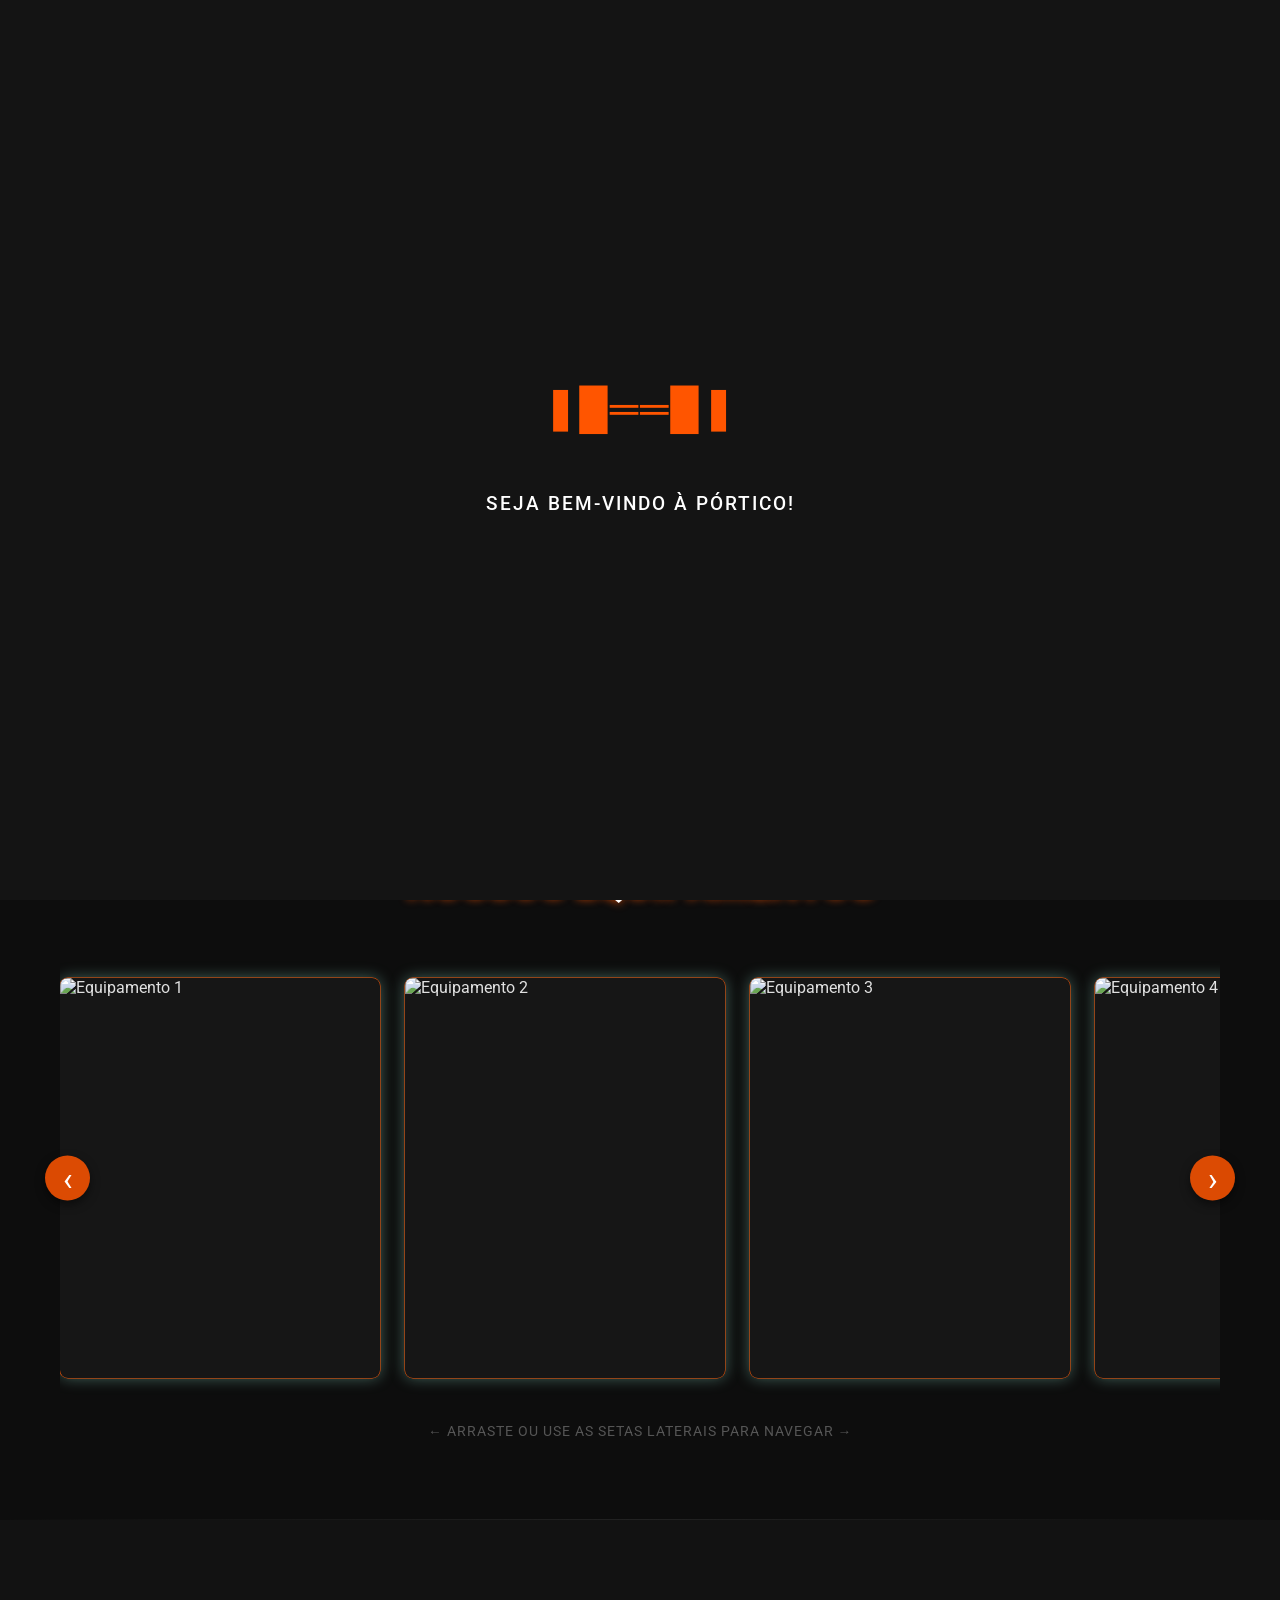
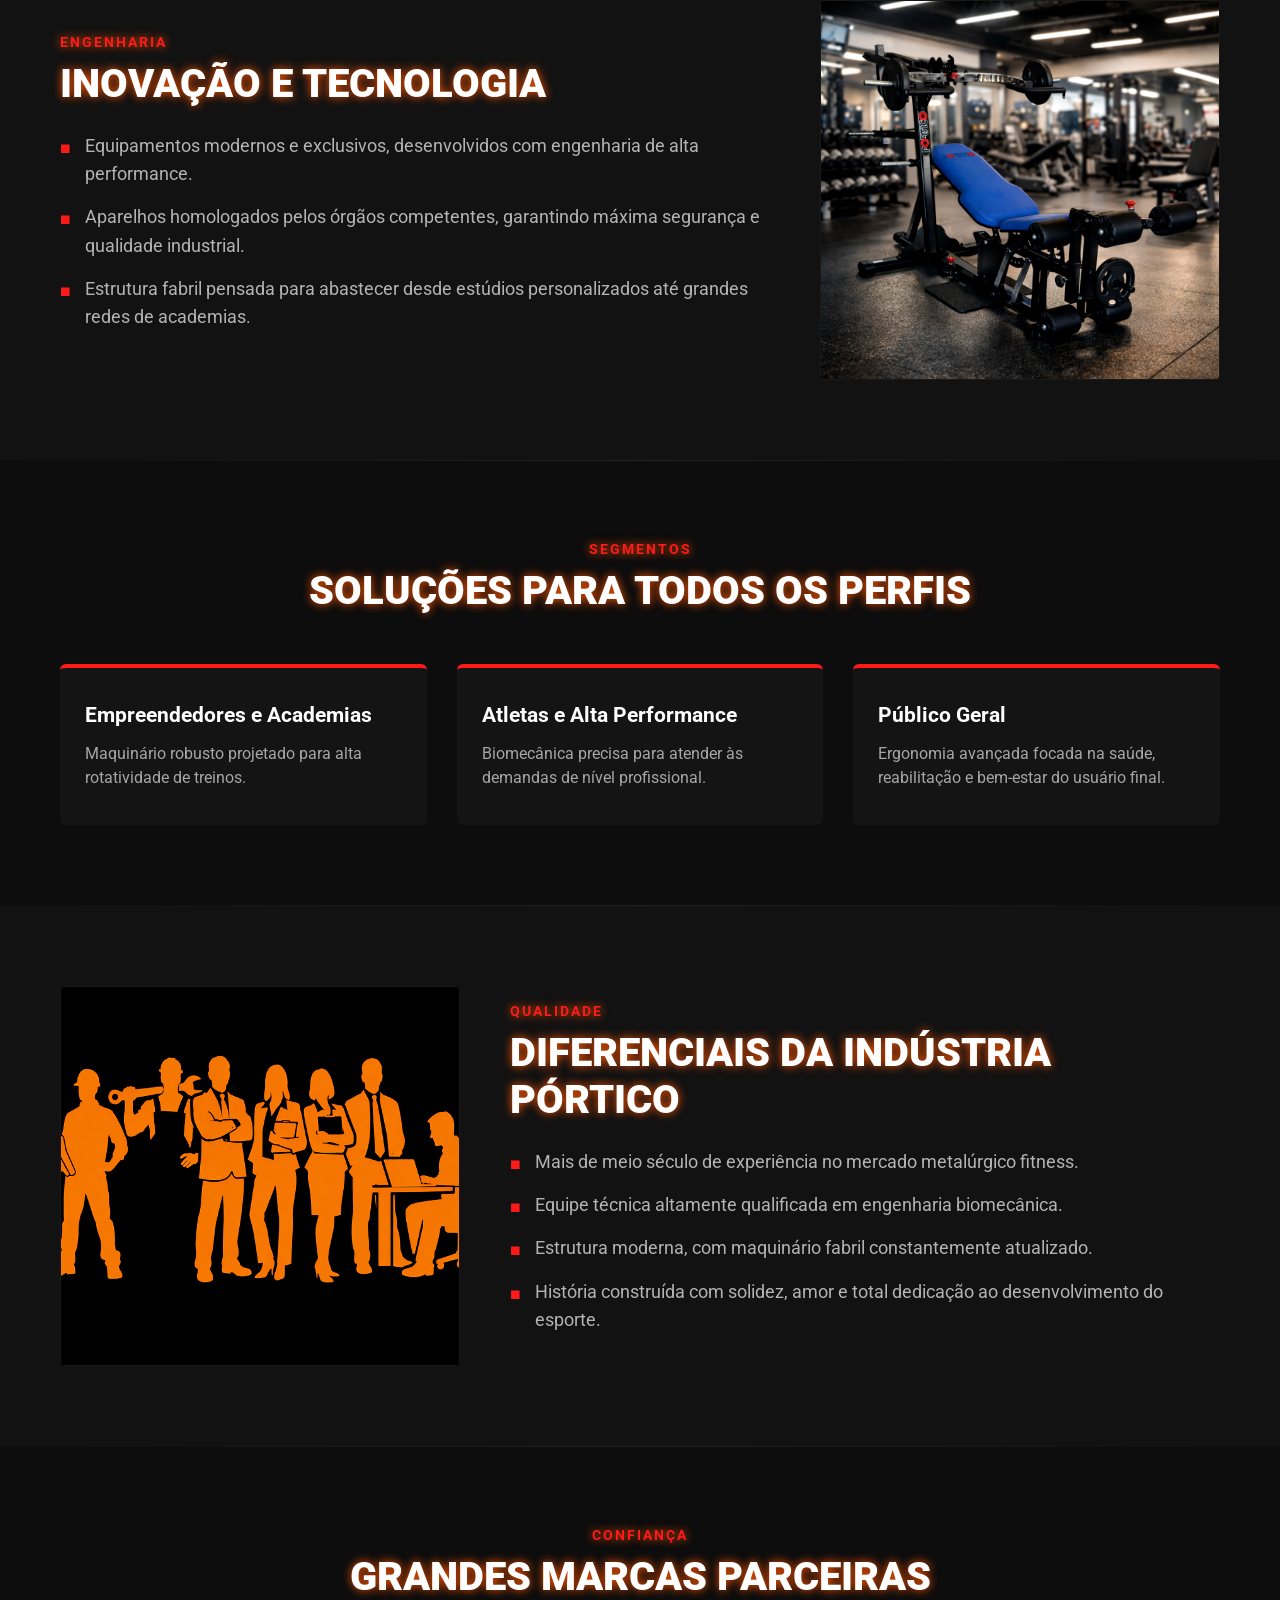
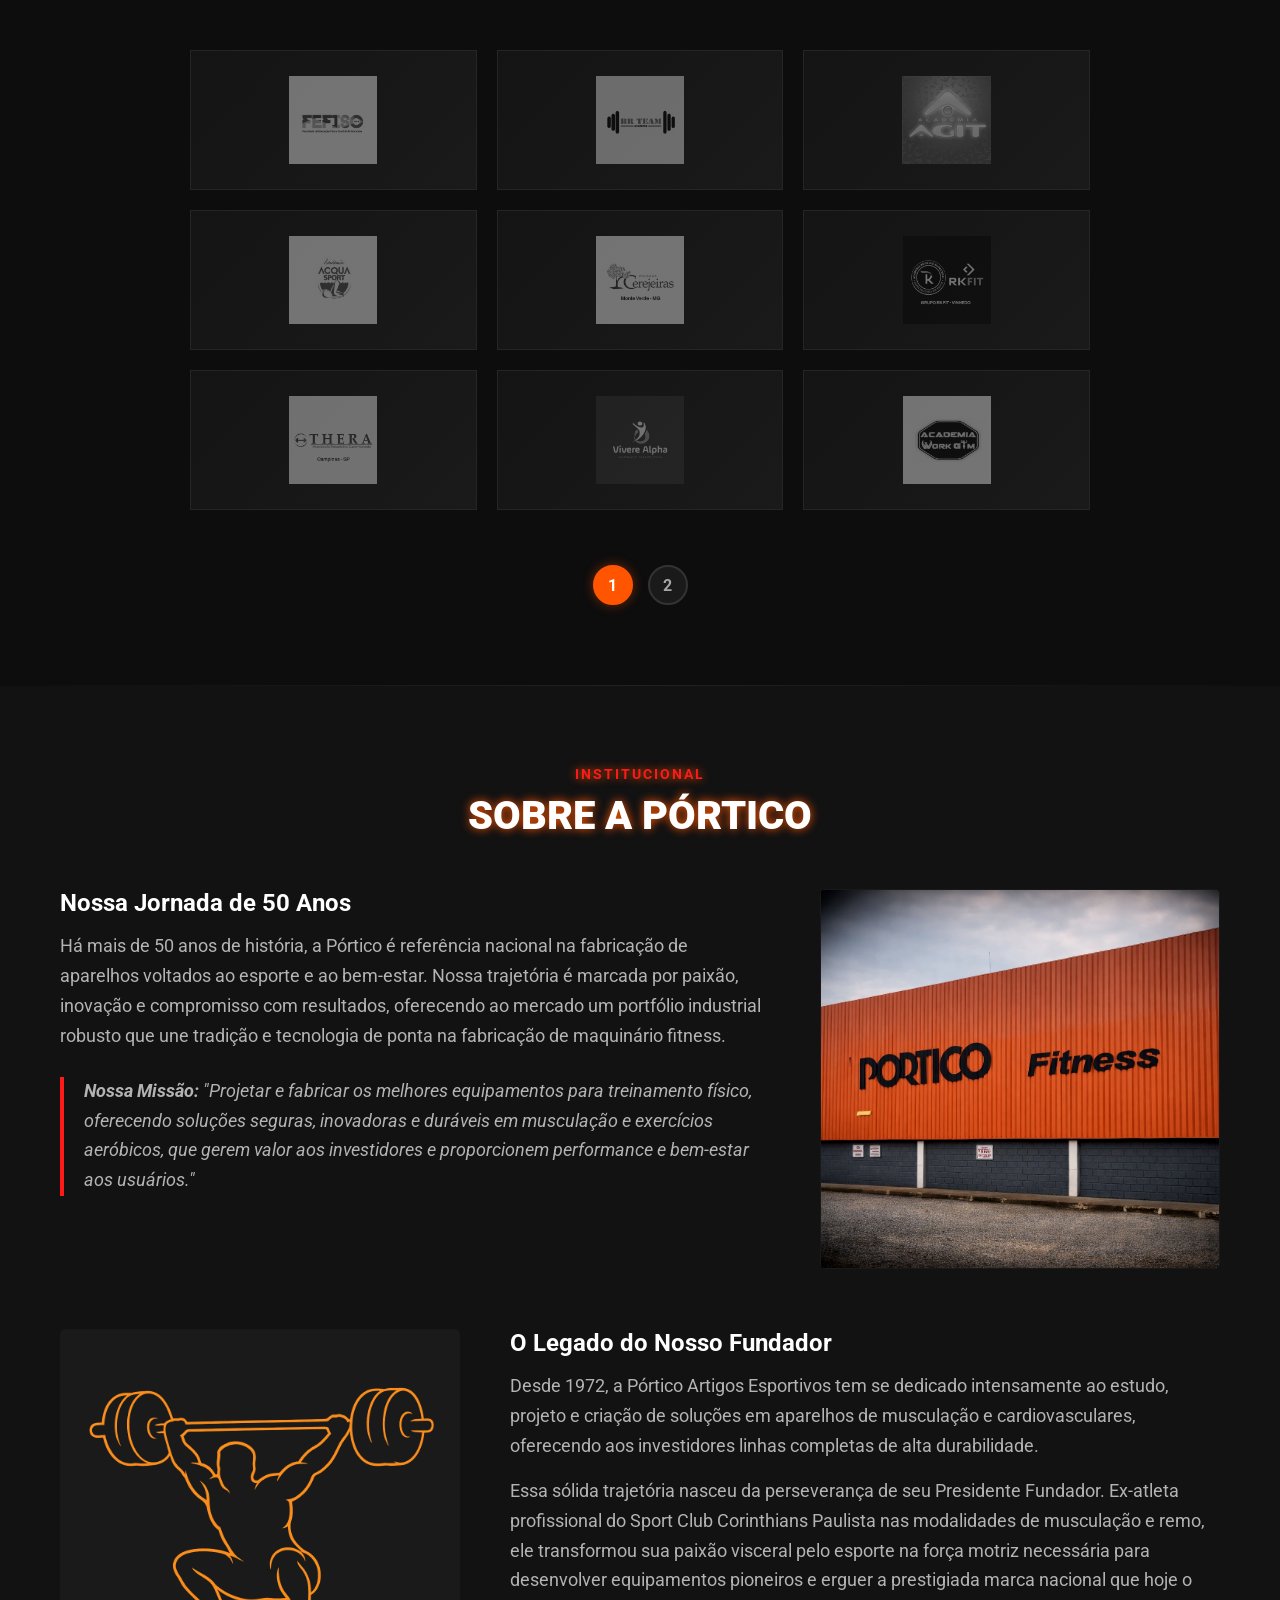
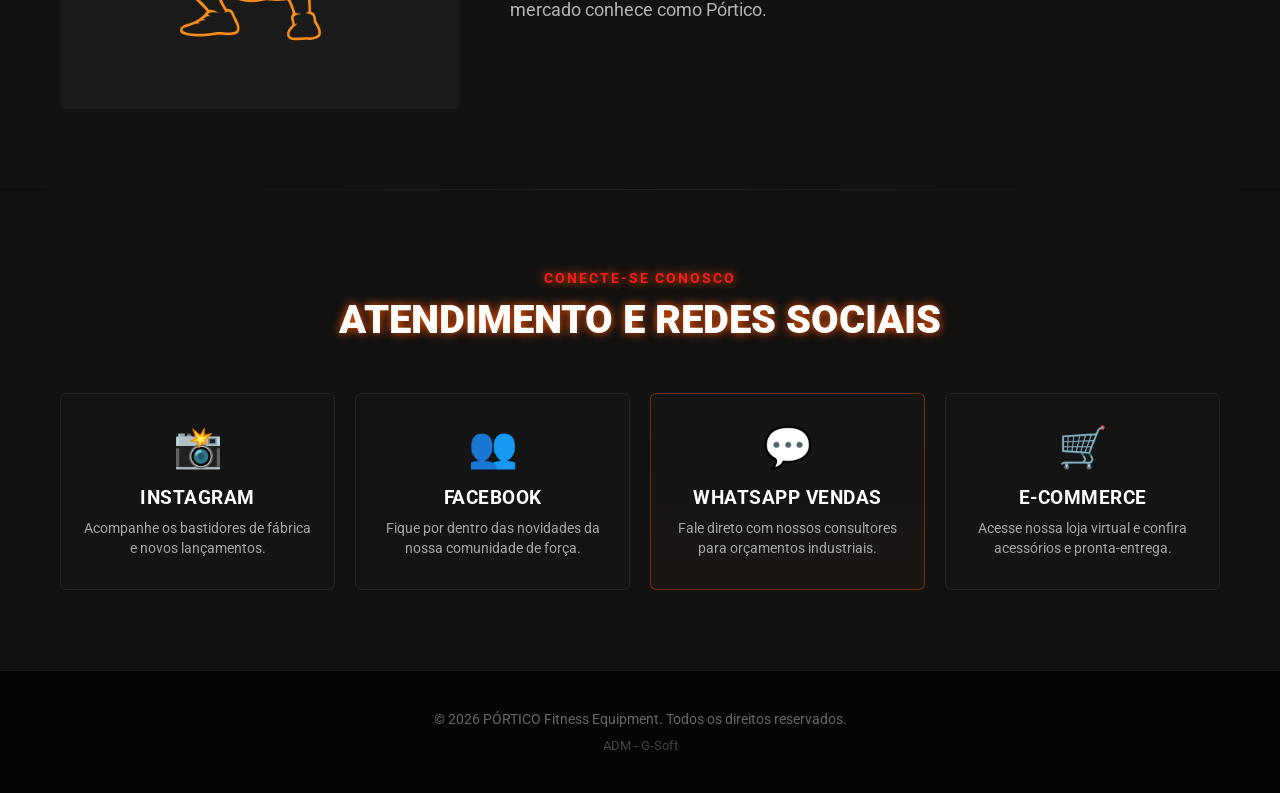
==== commit 1931a854: "atualização" ====
--- a/index.html
+++ b/index.html
@@ -71,7 +71,7 @@
                         <div class="carrossel-item"><img src="IMG/maquina3.jpeg" alt="Equipamento 3"></div>
                         <div class="carrossel-item"><img src="IMG/maquina4.jpeg" alt="Equipamento 4"></div>
                         <div class="carrossel-item"><img src="IMG/maquina5.jpeg" alt="Equipamento 5"></div>
-
+                       
                         <div class="carrossel-item item-flip">
                             <div class="flip-inner">
                                 <div class="flip-front">
@@ -82,6 +82,17 @@
                                 </div>
                             </div>
                         </div>
+                        <div class="carrossel-item item-flip">
+                            <div class="flip-inner">
+                                <div class="flip-front">
+                                    <img src="IMG/maquina8.jpeg" alt="Equipamento 6 - Visão Inicial">
+                                </div>
+                                <div class="flip-back">
+                                    <img src="IMG/maquina8_1.jpeg" alt="Equipamento 6 - Visão Alternativa">
+                                </div>
+                            </div>
+                        </div>
+
 
                         <div class="carrossel-item"><img src="IMG/maquina7.jpeg" alt="Equipamento 7"></div>
                     </div>
--- a/CSS/style.css
+++ b/CSS/style.css
@@ -60,7 +60,6 @@
 .logo-area h1 img {
     max-height: 50px;
     display: block;
-    /* Adiciona o borrão alaranjado seguindo o formato exato das letras/símbolo */
     filter: drop-shadow(0px 0px 25px #ff5500);
 }
 
@@ -206,7 +205,6 @@
     letter-spacing: 2px;
     display: block;
     margin-bottom: 10px;
-    /* Adiciona um brilho sutil vermelho/laranja atrás do texto menor */
     text-shadow: 0 0 10px #ff5500;
 }
 
@@ -216,7 +214,6 @@
     color: #ffffff;
     margin-bottom: 25px;
     text-transform: uppercase;
-    /* Adiciona um brilho sutil vermelho/laranja atrás do texto menor */
     text-shadow: 0 0 10px #ff5500;
 }
 
@@ -254,17 +251,13 @@
     font-style: italic;
 }
 
-/* CORRIGIDO: Propriedades unificadas da classe image-block aqui */
-
 .image-block {
     flex: 1;
     min-width: 400px;
-    /* Garante que o bloco não encolhe e mantém o espaço da foto */
     height: 380px;
     border-radius: 6px;
     overflow: hidden;
     background-color: #1a1a1a;
-    /* Se a imagem falhar, restará um fundo cinza escuro de aviso */
 }
 
 /* ==========================================================================
@@ -298,15 +291,23 @@
     gap: 25px;
 }
 
-.carrossel-item {
+/* Configuração base para itens comuns do carrossel */
+/* Configuração base para itens comuns e itens com flip do carrossel */
+.carrossel-item, 
+.carrossel-item.item-flip {
     flex: 0 0 320px;
     scroll-snap-align: center;
     height: 400px;
     background-color: #161616;
     border-radius: 8px;
     overflow: hidden;
-    border: 1px solid #222;
-    transition: transform 0.4s cubic-bezier(0.16, 1, 0.3, 1), border-color 0.3s;
+    border: none;
+    /* Garante que a borda antiga de 1px ou 2px sumiu */
+
+    /* AS DUAS SOMBRAS JUNTAS NA MESMA LINHA: */
+    box-shadow: 0 0 0 0.5px #ff5500, 0 0 15px rgba(150, 235, 212, 0.4);
+
+    transition: transform 0.4s cubic-bezier(0.16, 1, 0.3, 1), border-color 0.3s, box-shadow 0.3s;
 }
 
 .carrossel-item img {
@@ -319,9 +320,11 @@
     -webkit-user-drag: none;
 }
 
+/* Efeito Hover nos itens normais: Borda branca e sombra branca */
 .carrossel-item:not(.item-flip):hover {
     transform: scale(1.03);
-    border-color: #ff1a1a;
+    border-color: #ffffff;
+    box-shadow: 0 0 20px rgba(255, 255, 255, 0.6);
 }
 
 .carrossel-item:not(.item-flip):hover img {
@@ -329,25 +332,32 @@
     filter: grayscale(0%);
 }
 
+/* Remove estilos do contêiner externo do flip para não duplicar bordas */
 .item-flip {
     perspective: 1000px;
     background-color: transparent !important;
     border: none !important;
-}
-
+    box-shadow: none !important;
+}
+
+/* Elemento interno do flip que recebe as bordas e sombras */
 .flip-inner {
     position: relative;
     width: 100%;
     height: 100%;
-    transition: transform 1.5s cubic-bezier(0.4, 0, 0.2, 1);
+    transition: transform 1.5s cubic-bezier(0.4, 0, 0.2, 1), border-color 0.3s, box-shadow 0.3s;
     transform-style: preserve-3d;
     border-radius: 8px;
-    border: 1px solid #222;
-}
-
+    /* ADICIONADO: Borda alaranjada e sombra no card 3D */
+    border: 2px solid #ff5500;
+    box-shadow: 0 0 15px rgba(255, 85, 0, 0.4);
+}
+
+/* Efeito Hover no item flip: Gira o card, muda a borda para branca com sombra branca */
 .item-flip:hover .flip-inner {
     transform: rotateY(180deg);
-    border-color: #ff5500;
+    border-color: #ffffff;
+    box-shadow: 0 0 20px rgba(255, 255, 255, 0.6);
 }
 
 .flip-front,
@@ -357,7 +367,8 @@
     height: 100%;
     -webkit-backface-visibility: hidden;
     backface-visibility: hidden;
-    border-radius: 7px;
+    border-radius: 6px;
+    /* Ajuste sutil para casar com a borda externa */
     overflow: hidden;
 }
 
@@ -543,7 +554,6 @@
     color: #d4d4d4;
 }
 
-/* NOVA REGRA: Ajusta a imagem real dentro do bloco da seção Sobre */
 .sobre-img {
     width: 100%;
     height: 100%;
@@ -645,7 +655,6 @@
     transform: scale(1.15);
 }
 
-/* CORRIGIDO: Removido a vírgula errada do final do bloco */
 .destaque-vendas {
     border: 1px solid rgba(255, 85, 0, 0.4);
     background: linear-gradient(180deg, #141414 0%, #1a1614 100%);
@@ -654,8 +663,6 @@
 /* ==========================================================================
    9. RESPONSIVO LAPIDADO (MENU HAMBÚRGUER, HALTER À ESQUERDA E FIXES)
    ========================================================================== */
-
-/* Configuração base do botão hambúrguer (Invisível no Computador) */
 .menu-toggle {
     display: none;
     flex-direction: column;
@@ -676,103 +683,88 @@
     transition: all 0.3s ease;
 }
 
-/* Transformação para o 'X' quando ativo */
 .menu-toggle.active span:nth-child(1) {
     transform: translateY(8px) rotate(45deg);
     background-color: #ff5500;
 }
+
 .menu-toggle.active span:nth-child(2) {
     opacity: 0;
 }
+
 .menu-toggle.active span:nth-child(3) {
     transform: translateY(-9px) rotate(-45deg);
     background-color: #ff5500;
 }
 
-/* ---- Ajuste Geral para Celulares e Tablets (Abaixo de 950px) ---- */
 @media screen and (max-width: 950px) {
     body {
-        padding-top: 70px; /* Evita pulos na tela já que a navbar fica fixa */
+        padding-top: 70px;
     }
 
     .navbar {
         padding: 15px 5% !important;
-        flex-direction: row !important; /* Mantém logo na esquerda e botão na direita */
+        flex-direction: row !important;
         justify-content: space-between !important;
         align-items: center !important;
     }
 
-    /* Mostra o botão hambúrguer */
     .menu-toggle {
         display: flex !important;
     }
 
-    /* O Menu vira uma cortina que desce do topo */
     .menu {
         position: fixed !important;
-        top: -100% !important; /* Escondido acima da tela */
+        top: -100% !important;
         left: 0 !important;
         width: 100% !important;
         height: auto !important;
         background-color: rgba(20, 20, 20, 0.98) !important;
         flex-direction: column !important;
-        align-items: center !important; /* Centraliza os links no meio da tela */
+        align-items: center !important;
         padding: 30px 0 !important;
         gap: 15px !important;
         transition: top 0.4s ease-in-out !important;
         z-index: 1000 !important;
-        box-shadow: 0 10px 25px rgba(0,0,0,0.6);
-    }
-
-    /* Classe que o JavaScript ativa para abrir o menu */
+        box-shadow: 0 10px 25px rgba(0, 0, 0, 0.6);
+    }
+
     .menu.active {
-        top: 65px !important; /* Desce exatamente abaixo da barra do topo */
-    }
-
-    /* ALTERADO: Links do menu agora NÃO ocupam mais 100% de largura de fora a fora */
+        top: 65px !important;
+    }
+
     .menu a {
         font-size: 1.05rem !important;
         margin: 0 !important;
-        
-        /* SOLUÇÃO DA LINHA: Ocupa apenas a largura exata da palavra/conteúdo */
-        width: max-content !important; 
-        padding: 10px 15px !important; /* Adiciona um respiro confortável nas laterais */
-        
-        /* Mantém os elementos internos (halter e texto) alinhados na mesma linha */
-        display: flex !important;          
-        flex-direction: row !important;     
-        align-items: center !important;    
+        width: max-content !important;
+        padding: 10px 15px !important;
+        display: flex !important;
+        flex-direction: row !important;
+        align-items: center !important;
         justify-content: center !important;
-        gap: 10px !important;              
-        
+        gap: 10px !important;
         position: relative !important;
         box-sizing: border-box !important;
     }
 
-    /* Configuração do halter de texto à ESQUERDA da palavra */
     .menu a::before {
         display: inline-block !important;
-        content: "❚█══█❚" !important;      
+        content: "❚█══█❚" !important;
         font-size: 0.65rem !important;
-        color: #ff5500 !important;         
-        
-        /* Reseta posições absolutas antigas */
-        position: static !important;       
-        transform: none !important;        
-        
-        opacity: 0;                        
+        color: #ff5500 !important;
+        position: static !important;
+        transform: none !important;
+        opacity: 0;
         transition: opacity 0.25s ease-in-out !important;
     }
 
-    /* Efeito ao passar o dedo / clicar no item do menu */
     .menu a:hover::before,
     .menu a:active::before {
-        opacity: 1 !important;             
-    }
-
-    /* --- CORREÇÕES DE ELEMENTOS QUE ESTAVAM GIGANTES OU DESALINHADOS --- */
+        opacity: 1 !important;
+    }
+
     .hero-title {
-        font-size: 1.8rem !important;      
+        font-size: 1.8rem !important;
         line-height: 1.2 !important;
         max-width: 90% !important;
         margin: 0 auto 10px auto !important;
@@ -786,8 +778,7 @@
         font-size: 1.8rem !important;
     }
 
-    /* Empilhamento inteligente das seções (ex: jornada de 50 anos) */
-    .container-flex, 
+    .container-flex,
     .container-flex.reverse {
         flex-direction: column !important;
         gap: 30px !important;
@@ -799,7 +790,7 @@
         height: 260px !important;
     }
 
-    .grid-tres-colunas, 
+    .grid-tres-colunas,
     .grid-social {
         grid-template-columns: 1fr !important;
         gap: 20px !important;
@@ -809,7 +800,6 @@
         grid-template-columns: repeat(2, 1fr) !important;
     }
 
-    /* MANUTENÇÃO E AJUSTE DAS SETAS DO CARROSSEL */
     .carrossel-btn {
         display: flex !important;
         align-items: center !important;
@@ -819,11 +809,16 @@
         font-size: 1.3rem !important;
         z-index: 10 !important;
     }
-    .btn-prev { left: 8px !important; }
-    .btn-next { right: 8px !important; }
-}
-
-/* ---- Smartphones Muito Pequenos (Abaixo de 480px) ---- */
+
+    .btn-prev {
+        left: 8px !important;
+    }
+
+    .btn-next {
+        right: 8px !important;
+    }
+}
+
 @media screen and (max-width: 480px) {
     .hero-title {
         font-size: 1.5rem !important;
@@ -840,10 +835,7 @@
 }
 
 /* ==========================================================================
-   TELA DE ABERTURA COM HALTER GIRATÓRIO
-   ========================================================================== */
-/* ==========================================================================
-   TELA DE ABERTURA COM HALTER GIRATÓRIO E TEXTO
+   10. TELA DE ABERTURA COM HALTER GIRATÓRIO E TEXTO
    ========================================================================== */
 #preloader {
     position: fixed;
@@ -851,7 +843,7 @@
     left: 0;
     width: 100%;
     height: 100vh;
-    background-color: #141414; /* Cor escura padrão da sua marca */
+    background-color: #141414;
     display: flex;
     justify-content: center;
     align-items: center;
@@ -859,24 +851,21 @@
     transition: opacity 0.5s ease, visibility 0.5s ease;
 }
 
-/* Alinha o halter e o texto na vertical (um abaixo do outro) */
 .loader-content {
     display: flex;
     flex-direction: column;
     align-items: center;
-    gap: 60px; /* Distância perfeita entre o halter e o texto */
-}
-
-/* Estilização e Animação do Halter */
+    gap: 60px;
+}
+
 .loader-halter {
     font-size: 2.5rem;
-    color: #ff5500; /* Laranja da Portico */
+    color: #ff5500;
     font-weight: bold;
     letter-spacing: 2px;
-    animation: rodarHalter 1.5s linear infinite; 
-}
-
-/* Estilização do Texto de Boas-vindas */
+    animation: rodarHalter 1.5s linear infinite;
+}
+
 .loader-text {
     color: #ffffff;
     font-size: 1.2rem;
@@ -887,13 +876,16 @@
     font-weight: 500;
 }
 
-/* Regra que faz o halter girar 360 graus */
 @keyframes rodarHalter {
-    from { transform: rotate(0deg); }
-    to { transform: rotate(360deg); }
-}
-
-/* Classe que o JavaScript vai aplicar para sumir com a tela de abertura */
+    from {
+        transform: rotate(0deg);
+    }
+
+    to {
+        transform: rotate(360deg);
+    }
+}
+
 #preloader.sumir {
     opacity: 0;
     visibility: hidden;
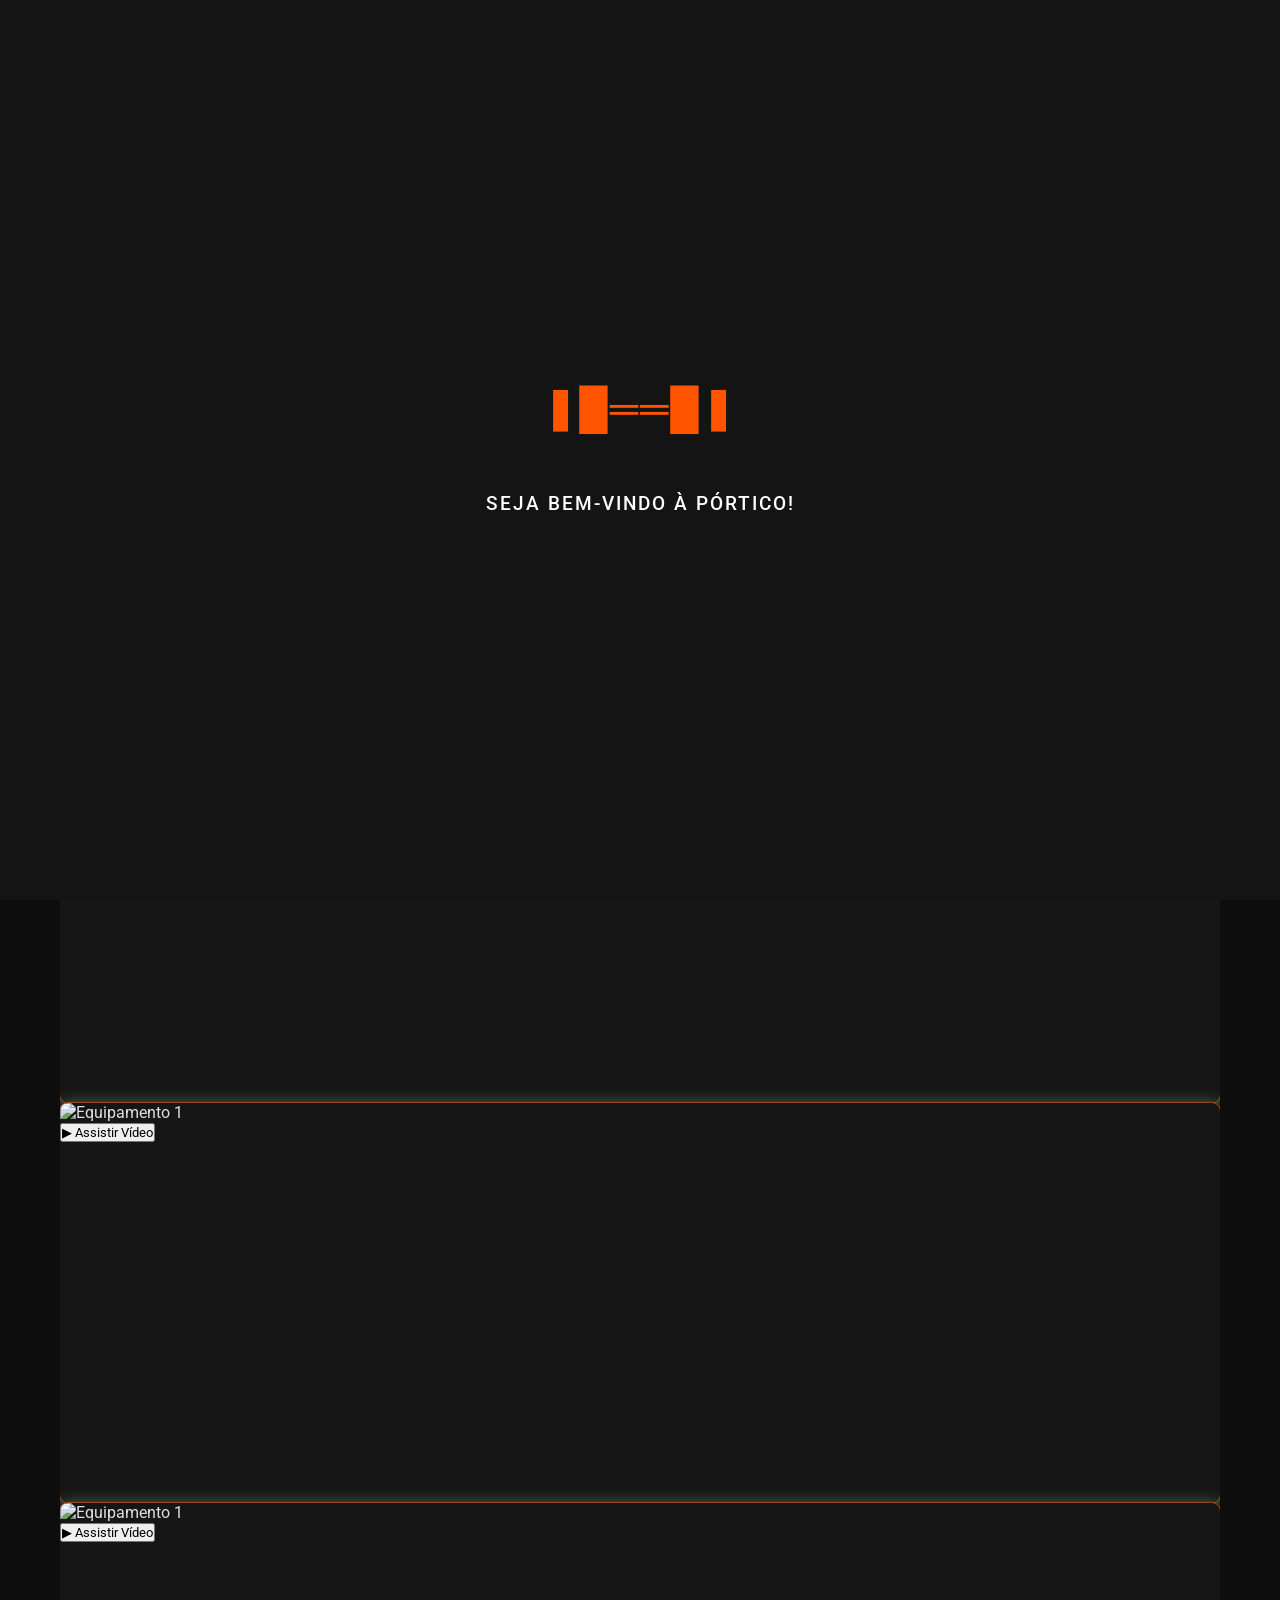
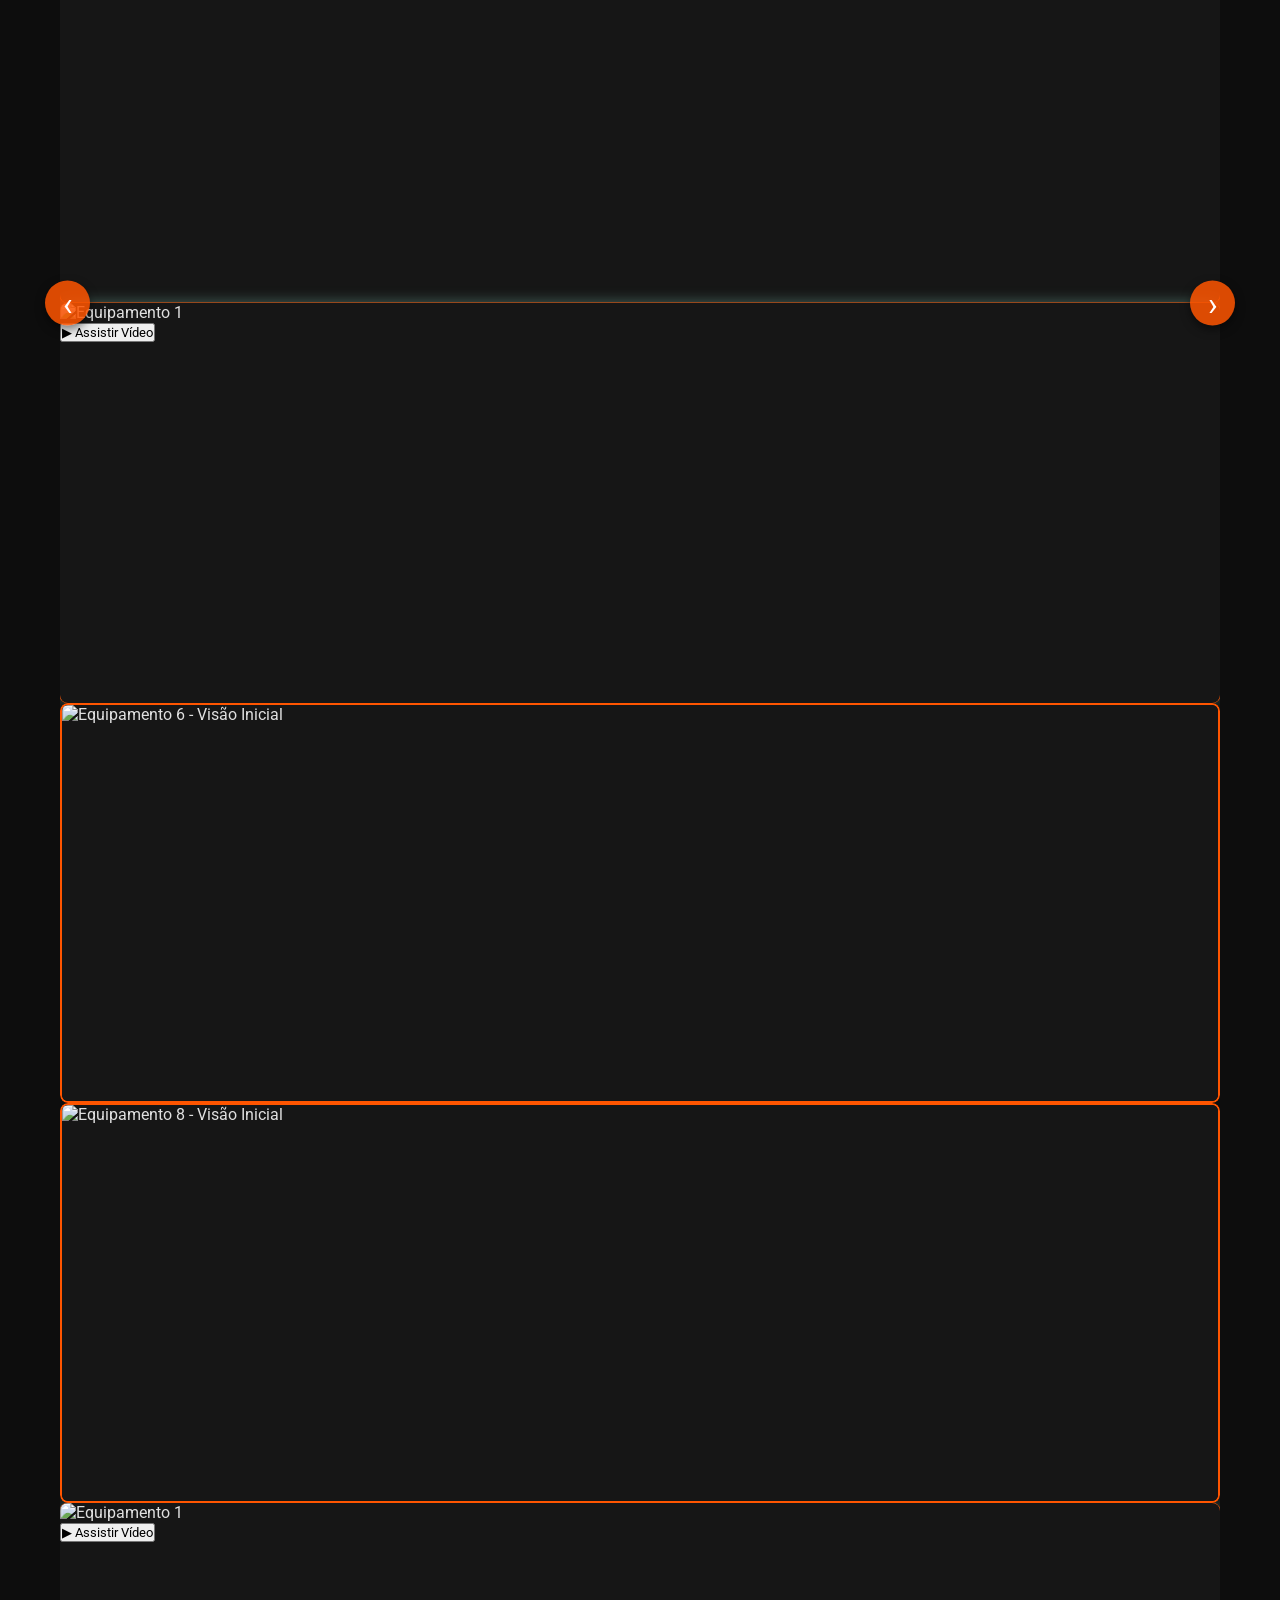
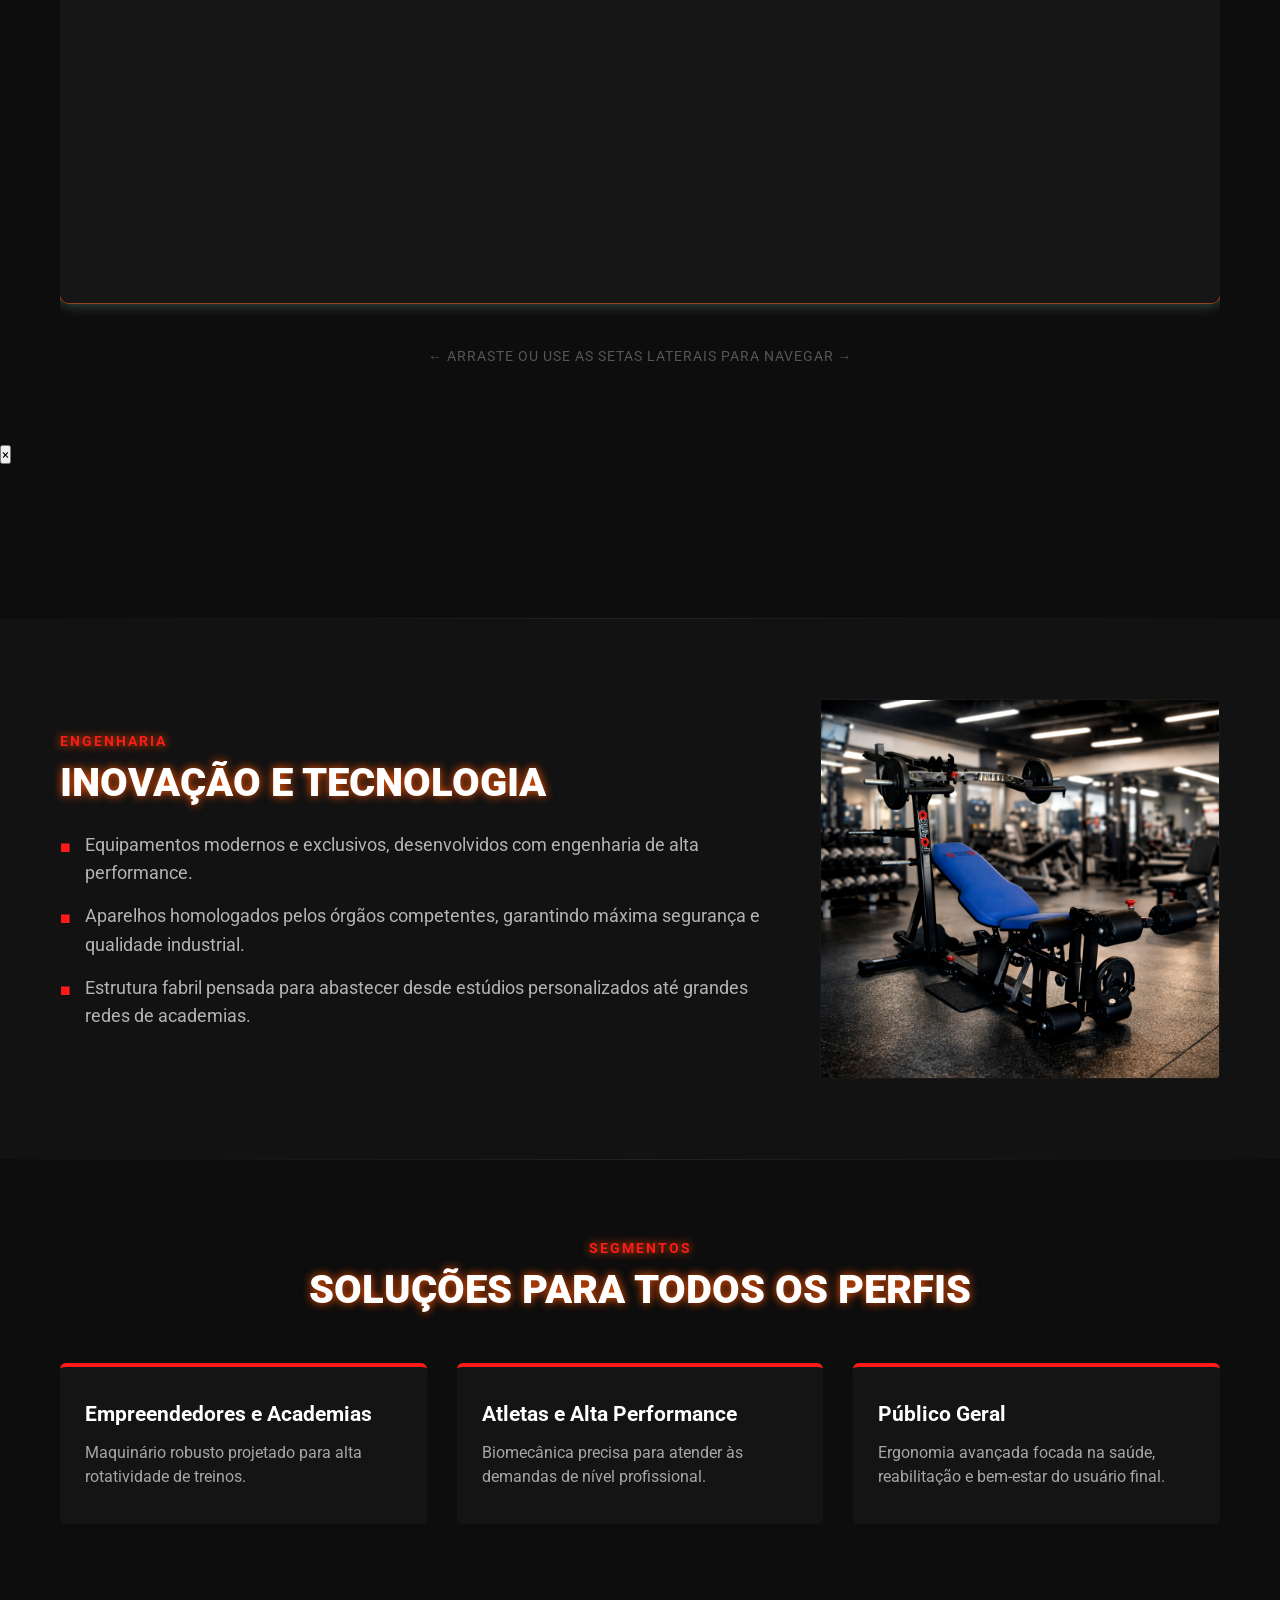
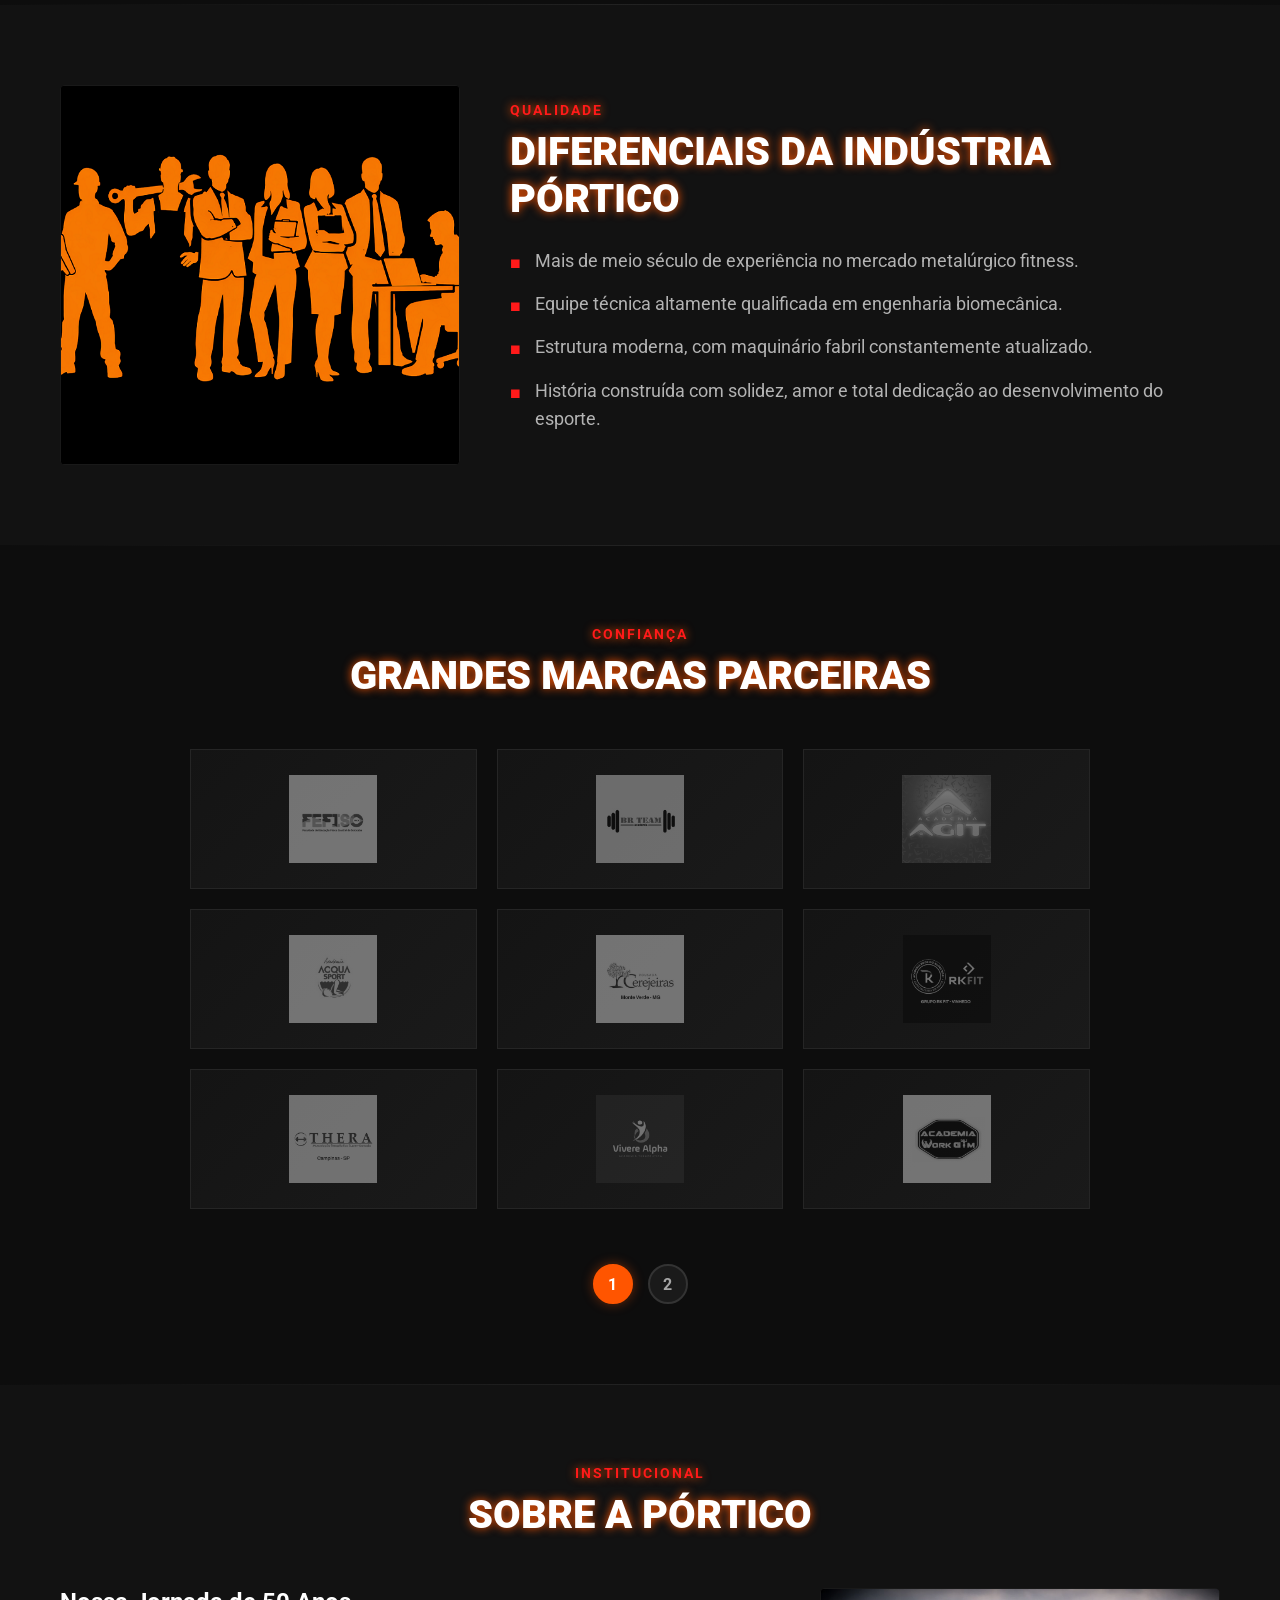
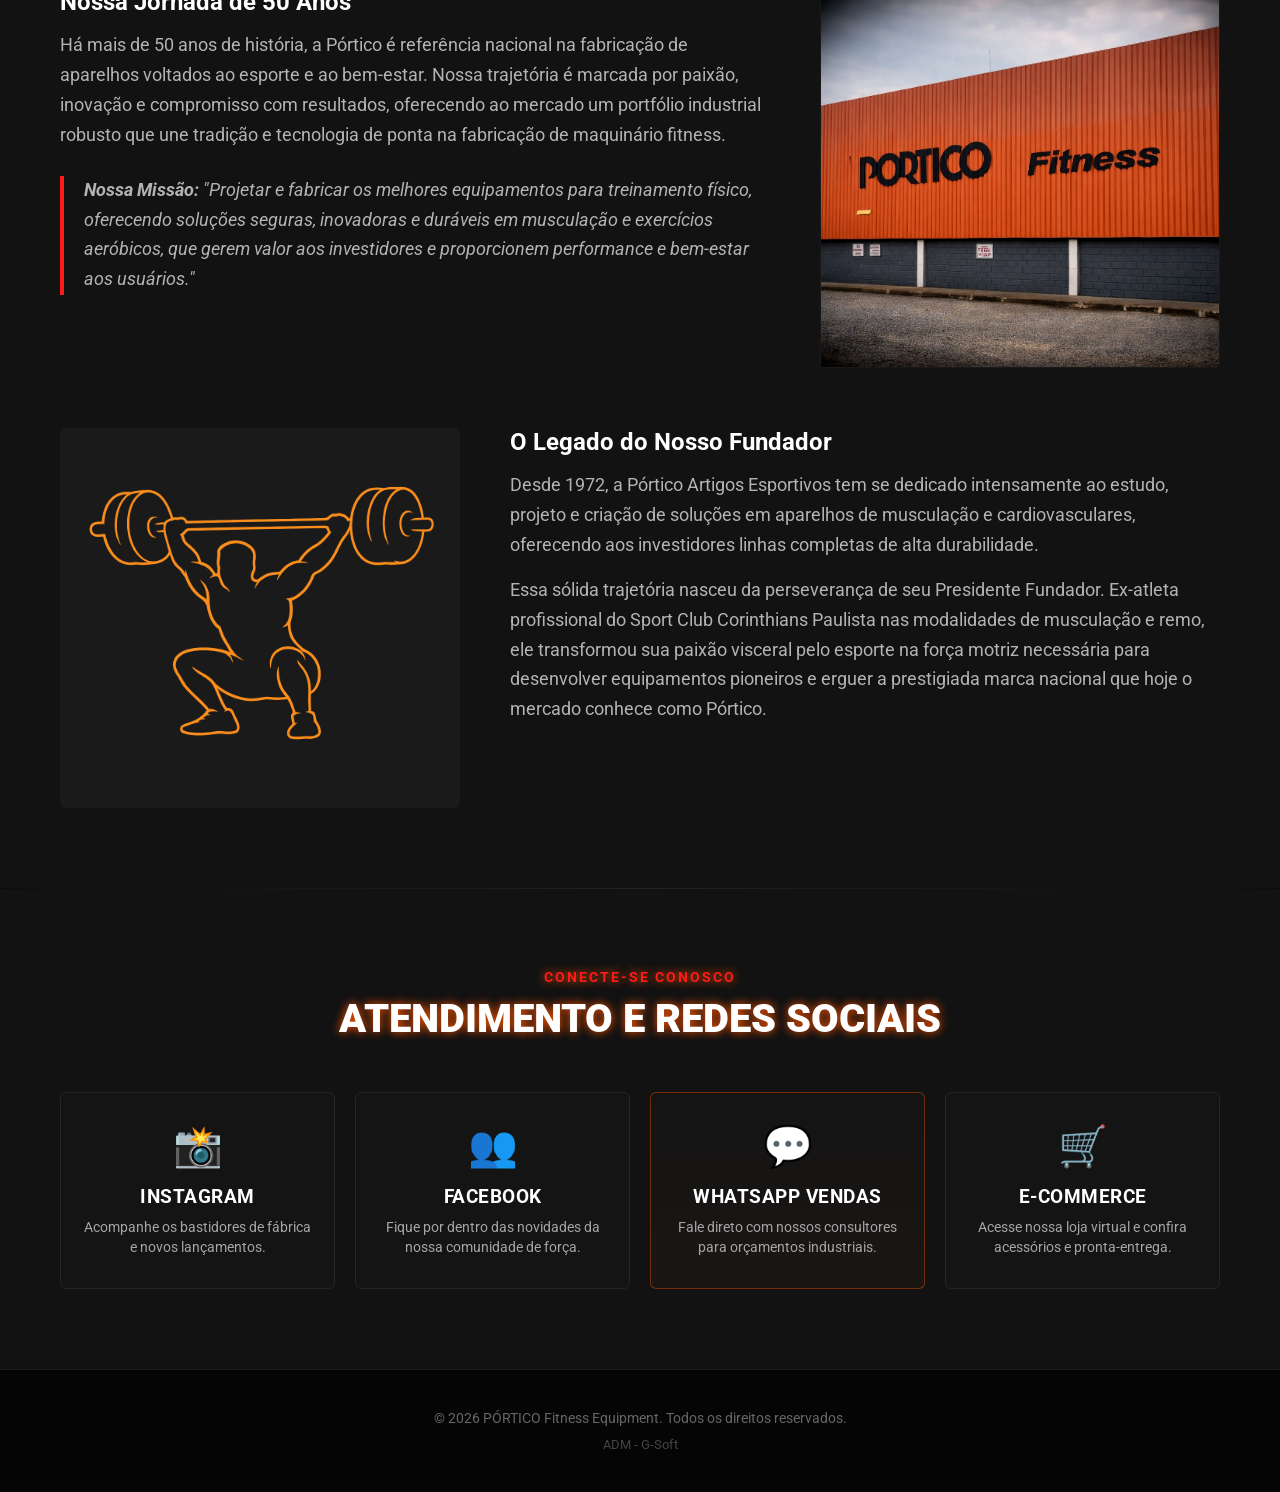
==== commit 96ac670e: "atualizacao com video" ====
--- a/index.html
+++ b/index.html
@@ -45,15 +45,6 @@
         </nav>
     </header>
 
-    <section id="home" class="hero-section">
-        <div class="hero-overlay"></div>
-        <div class="hero-content">
-            <h2 class="hero-title">PÓRTICO Fitness Equipment</h2>
-            <p class="hero-subtitle">Portico Moldando o Ferro e Construindo Músculos.</p>
-            <a href="#equipamentos" class="btn-primary">Ver Linha de Fábrica</a>
-        </div>
-    </section>
-
     <section id="equipamentos" class="lp-section">
         <div class="container">
             <div class="center-title-block">
@@ -65,37 +56,120 @@
                 <button class="carrossel-btn btn-prev" aria-label="Voltar">‹</button>
 
                 <div class="carrossel-container" id="carrosselMaquinas">
-                    <div class="carrossel-track">
-                        <div class="carrossel-item"><img src="IMG/maquina1.jpeg" alt="Equipamento 1"></div>
-                        <div class="carrossel-item"><img src="IMG/maquina2.jpeg" alt="Equipamento 2"></div>
-                        <div class="carrossel-item"><img src="IMG/maquina3.jpeg" alt="Equipamento 3"></div>
-                        <div class="carrossel-item"><img src="IMG/maquina4.jpeg" alt="Equipamento 4"></div>
-                        <div class="carrossel-item"><img src="IMG/maquina5.jpeg" alt="Equipamento 5"></div>
-                       
-                        <div class="carrossel-item item-flip">
-                            <div class="flip-inner">
-                                <div class="flip-front">
-                                    <img src="IMG/maquina6.jpeg" alt="Equipamento 6 - Visão Inicial">
-                                </div>
-                                <div class="flip-back">
-                                    <img src="IMG/maquina6_1.jpeg" alt="Equipamento 6 - Visão Alternativa">
-                                </div>
+
+                    <div class="carrossel-item item-com-video">
+                        <div class="img-wrapper">
+                            <img src="IMG/maquina1.jpeg" alt="Equipamento 1">
+                        </div>
+                        <button class="play-btn-inline btn-abrir-video" data-video="1aATfJITaIw"
+                            aria-label="Assistir vídeo do equipamento">
+                            <span class="play-icon-mini">▶</span> Assistir Vídeo
+                        </button>
+                    </div>
+
+                    <div class="carrossel-item item-com-video">
+                        <div class="img-wrapper">
+                            <img src="IMG/maquina2.jpeg" alt="Equipamento 1">
+                        </div>
+                        <button class="play-btn-inline btn-abrir-video" data-video="LY90W4TS18c"
+                            aria-label="Assistir vídeo do equipamento">
+                            <span class="play-icon-mini">▶</span> Assistir Vídeo
+                        </button>
+                    </div>
+
+                    <!--div class="carrossel-item carrossel-item-standard">
+                        <div class="img-wrapper">
+                            <img src="IMG/maquina2.jpeg" alt="Equipamento 2">
+                        </div>
+                    </div-->
+
+                    <div class="carrossel-item item-com-video">
+                        <div class="img-wrapper">
+                            <img src="IMG/maquina3.jpeg" alt="Equipamento 1">
+                        </div>
+                        <button class="play-btn-inline btn-abrir-video" data-video="90_d-DsrOkE"
+                            aria-label="Assistir vídeo do equipamento">
+                            <span class="play-icon-mini">▶</span> Assistir Vídeo
+                        </button>
+                    </div>
+
+                    <!--div class="carrossel-item carrossel-item-standard">
+                        <div class="img-wrapper">
+                            <img src="IMG/maquina3.jpeg" alt="Equipamento 3">
+                        </div>
+                    </div-->
+
+                    <div class="carrossel-item item-com-video">
+                        <div class="img-wrapper">
+                            <img src="IMG/maquina4.jpeg" alt="Equipamento 1">
+                        </div>
+                        <button class="play-btn-inline btn-abrir-video" data-video="_ODbNIbo29M"
+                            aria-label="Assistir vídeo do equipamento">
+                            <span class="play-icon-mini">▶</span> Assistir Vídeo
+                        </button>
+                    </div>
+
+
+                    <!--div class="carrossel-item carrossel-item-standard">
+                        <div class="img-wrapper">
+                            <img src="IMG/maquina4.jpeg" alt="Equipamento 4">
+                        </div>
+                    </div-->
+
+                    <div class="carrossel-item item-com-video">
+                        <div class="img-wrapper">
+                            <img src="IMG/maquina5.jpeg" alt="Equipamento 1">
+                        </div>
+                        <button class="play-btn-inline btn-abrir-video" data-video="dQie7FIT7Gw"
+                            aria-label="Assistir vídeo do equipamento">
+                            <span class="play-icon-mini">▶</span> Assistir Vídeo
+                        </button>
+                    </div>
+
+                    <!--div class="carrossel-item carrossel-item-standard">
+                        <div class="img-wrapper">
+                            <img src="IMG/maquina5.jpeg" alt="Equipamento 5">
+                        </div>
+                    </div-->
+
+                    <div class="carrossel-item item-flip">
+                        <div class="flip-inner">
+                            <div class="flip-front">
+                                <img src="IMG/maquina6.jpeg" alt="Equipamento 6 - Visão Inicial">
                             </div>
-                        </div>
-                        <div class="carrossel-item item-flip">
-                            <div class="flip-inner">
-                                <div class="flip-front">
-                                    <img src="IMG/maquina8.jpeg" alt="Equipamento 6 - Visão Inicial">
-                                </div>
-                                <div class="flip-back">
-                                    <img src="IMG/maquina8_1.jpeg" alt="Equipamento 6 - Visão Alternativa">
-                                </div>
+                            <div class="flip-back">
+                                <img src="IMG/maquina6_1.jpeg" alt="Equipamento 6 - Visão Alternativa">
                             </div>
                         </div>
-
-
-                        <div class="carrossel-item"><img src="IMG/maquina7.jpeg" alt="Equipamento 7"></div>
-                    </div>
+                    </div>
+
+                    <div class="carrossel-item item-flip">
+                        <div class="flip-inner">
+                            <div class="flip-front">
+                                <img src="IMG/maquina8.jpeg" alt="Equipamento 8 - Visão Inicial">
+                            </div>
+                            <div class="flip-back">
+                                <img src="IMG/maquina8_1.jpeg" alt="Equipamento 8 - Visão Alternativa">
+                            </div>
+                        </div>
+                    </div>
+
+                    <div class="carrossel-item item-com-video">
+                        <div class="img-wrapper">
+                            <img src="IMG/maquina7.jpeg" alt="Equipamento 1">
+                        </div>
+                        <button class="play-btn-inline btn-abrir-video" data-video="VBMqOiiIZAA"
+                            aria-label="Assistir vídeo do equipamento">
+                            <span class="play-icon-mini">▶</span> Assistir Vídeo
+                        </button>
+                    </div>
+
+                    <!--div class="carrossel-item carrossel-item-standard">
+                        <div class="img-wrapper">
+                            <img src="IMG/maquina7.jpeg" alt="Equipamento 7">
+                        </div>
+                    </div-->
+
                 </div>
 
                 <button class="carrossel-btn btn-next" aria-label="Avançar">›</button>
@@ -103,6 +177,17 @@
             <p class="carrossel-hint">← Arraste ou use as setas laterais para navegar →</p>
         </div>
     </section>
+
+    <div id="videoModal" class="video-modal">
+        <div class="video-modal-content">
+            <button class="close-modal" aria-label="Fechar vídeo">&times;</button>
+            <div class="video-responsive-container">
+                <iframe id="videoPlayer" src="" frameborder="0"
+                    allow="accelerometer; autoplay; clipboard-write; encrypted-media; gyroscope; picture-in-picture"
+                    allowfullscreen></iframe>
+            </div>
+        </div>
+    </div>
 
     <hr class="section-divider">
 
@@ -315,14 +400,12 @@
             const menuLinks = document.querySelectorAll('.menu a');
 
             if (menuToggle && menuPrincipal) {
-                // Abre e fecha o menu ao clicar no ícone de 3 risquinhos
                 menuToggle.addEventListener('click', function (e) {
-                    e.stopPropagation(); // Evita bugs de clique duplo ou fechamento inesperado
+                    e.stopPropagation();
                     menuToggle.classList.toggle('active');
                     menuPrincipal.classList.toggle('active');
                 });
 
-                // Fecha o menu automaticamente quando clicar em qualquer link (ir para uma seção)
                 menuLinks.forEach(link => {
                     link.addEventListener('click', function () {
                         menuToggle.classList.remove('active');
@@ -330,7 +413,6 @@
                     });
                 });
 
-                // Fecha o menu se o usuário clicar em qualquer outra parte da tela
                 document.addEventListener('click', function (e) {
                     if (!menuPrincipal.contains(e.target) && !menuToggle.contains(e.target)) {
                         menuToggle.classList.remove('active');
@@ -357,12 +439,13 @@
                     container.scrollBy({ left: -350, behavior: 'smooth' });
                 });
 
-                // Arrastar com o mouse (Drag to scroll)
                 let isPressed = false;
                 let startXPosition;
                 let currentScrollLeft;
 
                 container.addEventListener('mousedown', (e) => {
+                    if (e.target.closest('.play-btn-inline')) return;
+
                     isPressed = true;
                     startXPosition = e.pageX - container.offsetLeft;
                     currentScrollLeft = container.scrollLeft;
@@ -387,7 +470,6 @@
                     container.scrollLeft = currentScrollLeft - dist;
                 });
 
-                // Navegação pelas setas do teclado
                 container.addEventListener('keydown', (e) => {
                     if (e.key === 'ArrowRight') { e.preventDefault(); container.scrollBy({ left: 350, behavior: 'smooth' }); }
                     if (e.key === 'ArrowLeft') { e.preventDefault(); container.scrollBy({ left: -350, behavior: 'smooth' }); }
@@ -405,16 +487,13 @@
                     button.addEventListener('click', function () {
                         const targetId = this.getAttribute('data-target');
 
-                        // Altera botão ativo
                         pageButtons.forEach(btn => btn.classList.remove('active'));
                         this.classList.add('active');
 
-                        // Oculta todas as páginas de parceiros mudando a opacidade
                         grids.forEach(grid => {
                             grid.classList.remove('active');
                         });
 
-                        // Ativa a página clicada após pequeno delay para efeito visual limpo
                         const activeGrid = document.getElementById(targetId);
                         if (activeGrid) {
                             activeGrid.classList.add('active');
@@ -422,13 +501,56 @@
                     });
                 });
             }
+
+            // ==========================================================================
+            // 4. LÓGICA DO MODAL DE VÍDEO
+            // ==========================================================================
+            const playButtons = document.querySelectorAll(".btn-abrir-video");
+            const modal = document.getElementById("videoModal");
+            const player = document.getElementById("videoPlayer");
+            const closeBtn = document.querySelector(".close-modal");
+
+            if (playButtons.length > 0 && modal && player && closeBtn) {
+                playButtons.forEach(button => {
+                    button.addEventListener("click", function (e) {
+                        e.preventDefault();
+                        e.stopPropagation();
+
+                        const videoId = this.getAttribute("data-video");
+
+                        if (videoId) {
+                            player.src = `https://www.youtube.com/embed/${videoId}?autoplay=1&rel=0`;
+                            //Linha abaixo o video fica repetindo
+                            //player.src = `https://www.youtube.com/embed/${videoId}?autoplay=1&rel=0&loop=1&playlist=${videoId}`;
+                            modal.classList.add("active");
+                        }
+                    });
+                });
+
+                closeBtn.addEventListener("click", function (e) {
+                    e.stopPropagation();
+                    modal.classList.remove("active");
+                    player.src = "";
+                });
+
+                modal.addEventListener("click", function (e) {
+                    if (e.target === modal) {
+                        modal.classList.remove("active");
+                        player.src = "";
+                    }
+                });
+            }
         });
 
-        // Aguarda a página carregar e conta 3 segundos (3000 milissegundos)
+        // ==========================================================================
+        // 5. CONTROLADOR DO PRELOADER
+        // ==========================================================================
         window.addEventListener('load', () => {
             setTimeout(() => {
                 const preloader = document.getElementById('preloader');
-                preloader.classList.add('sumir'); // Faz a tela de abertura sumir suavemente
+                if (preloader) {
+                    preloader.classList.add('sumir');
+                }
             }, 3000);
         });
     </script>
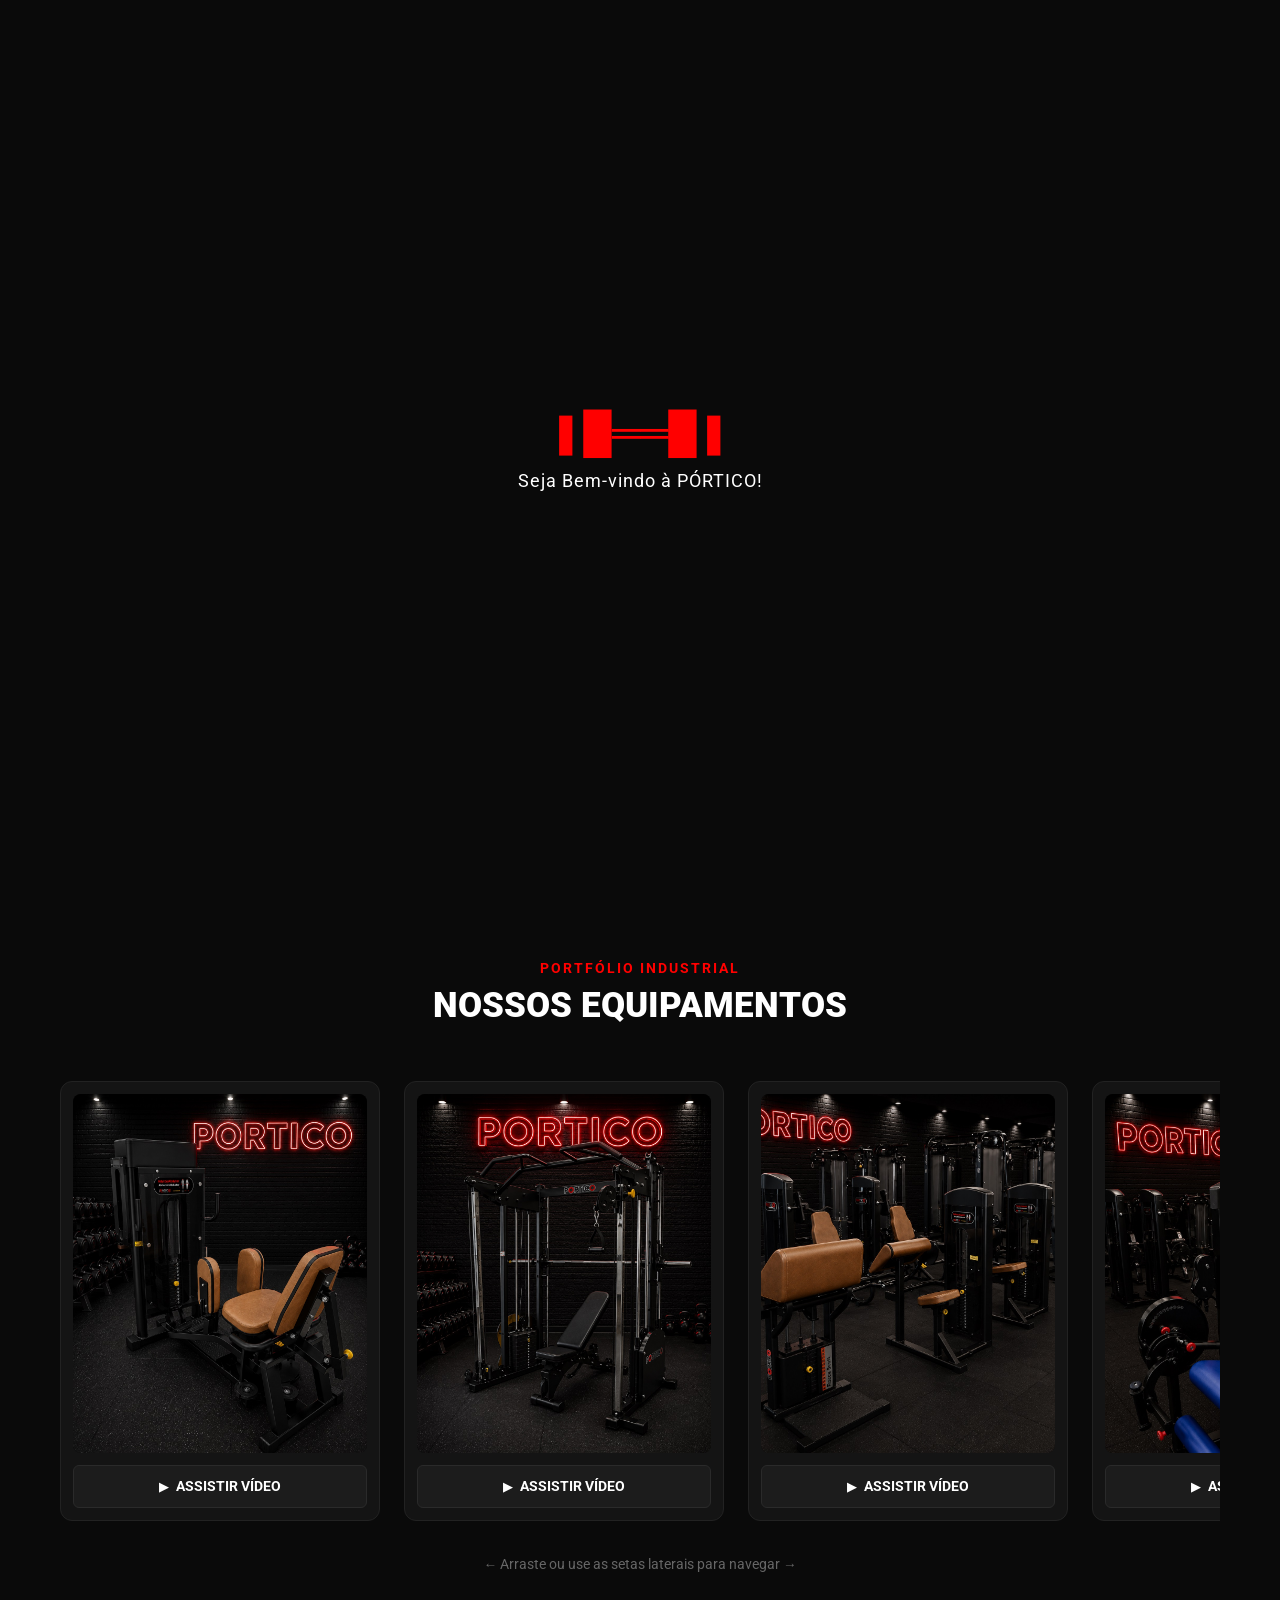
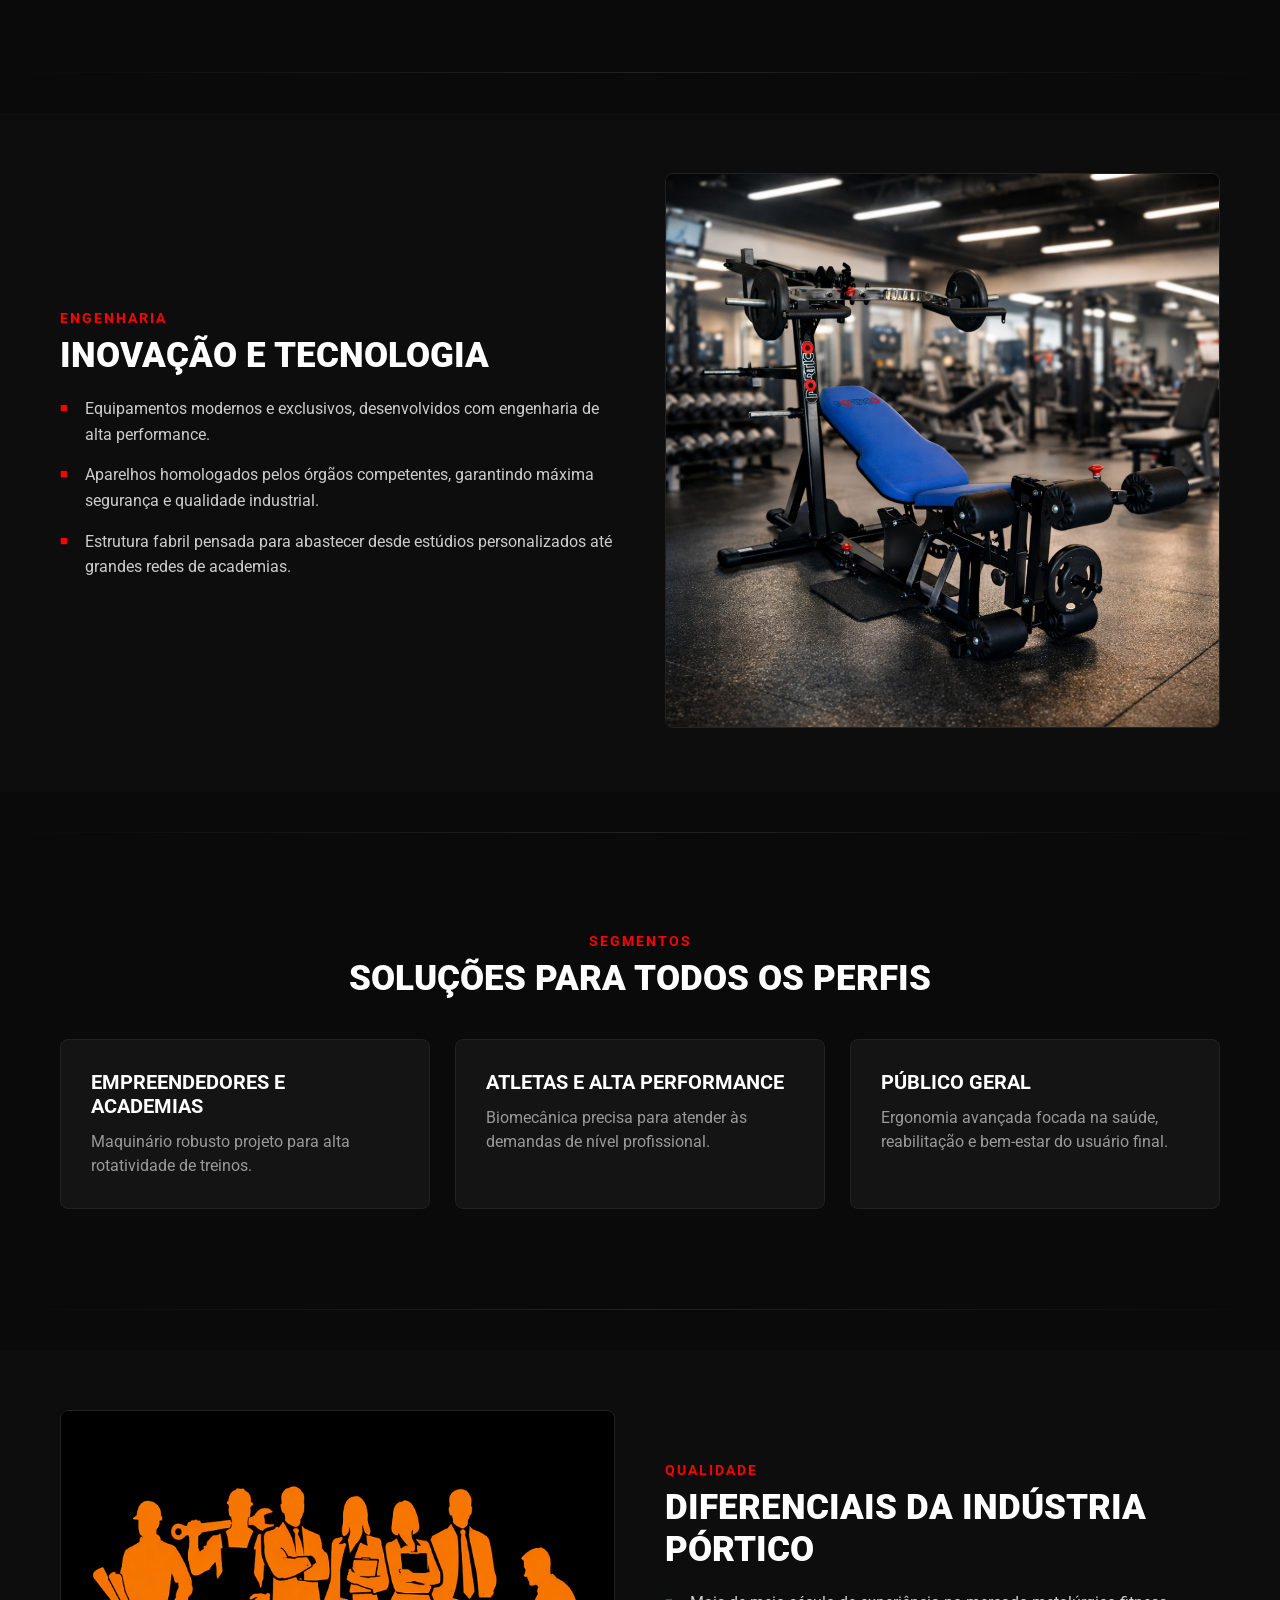
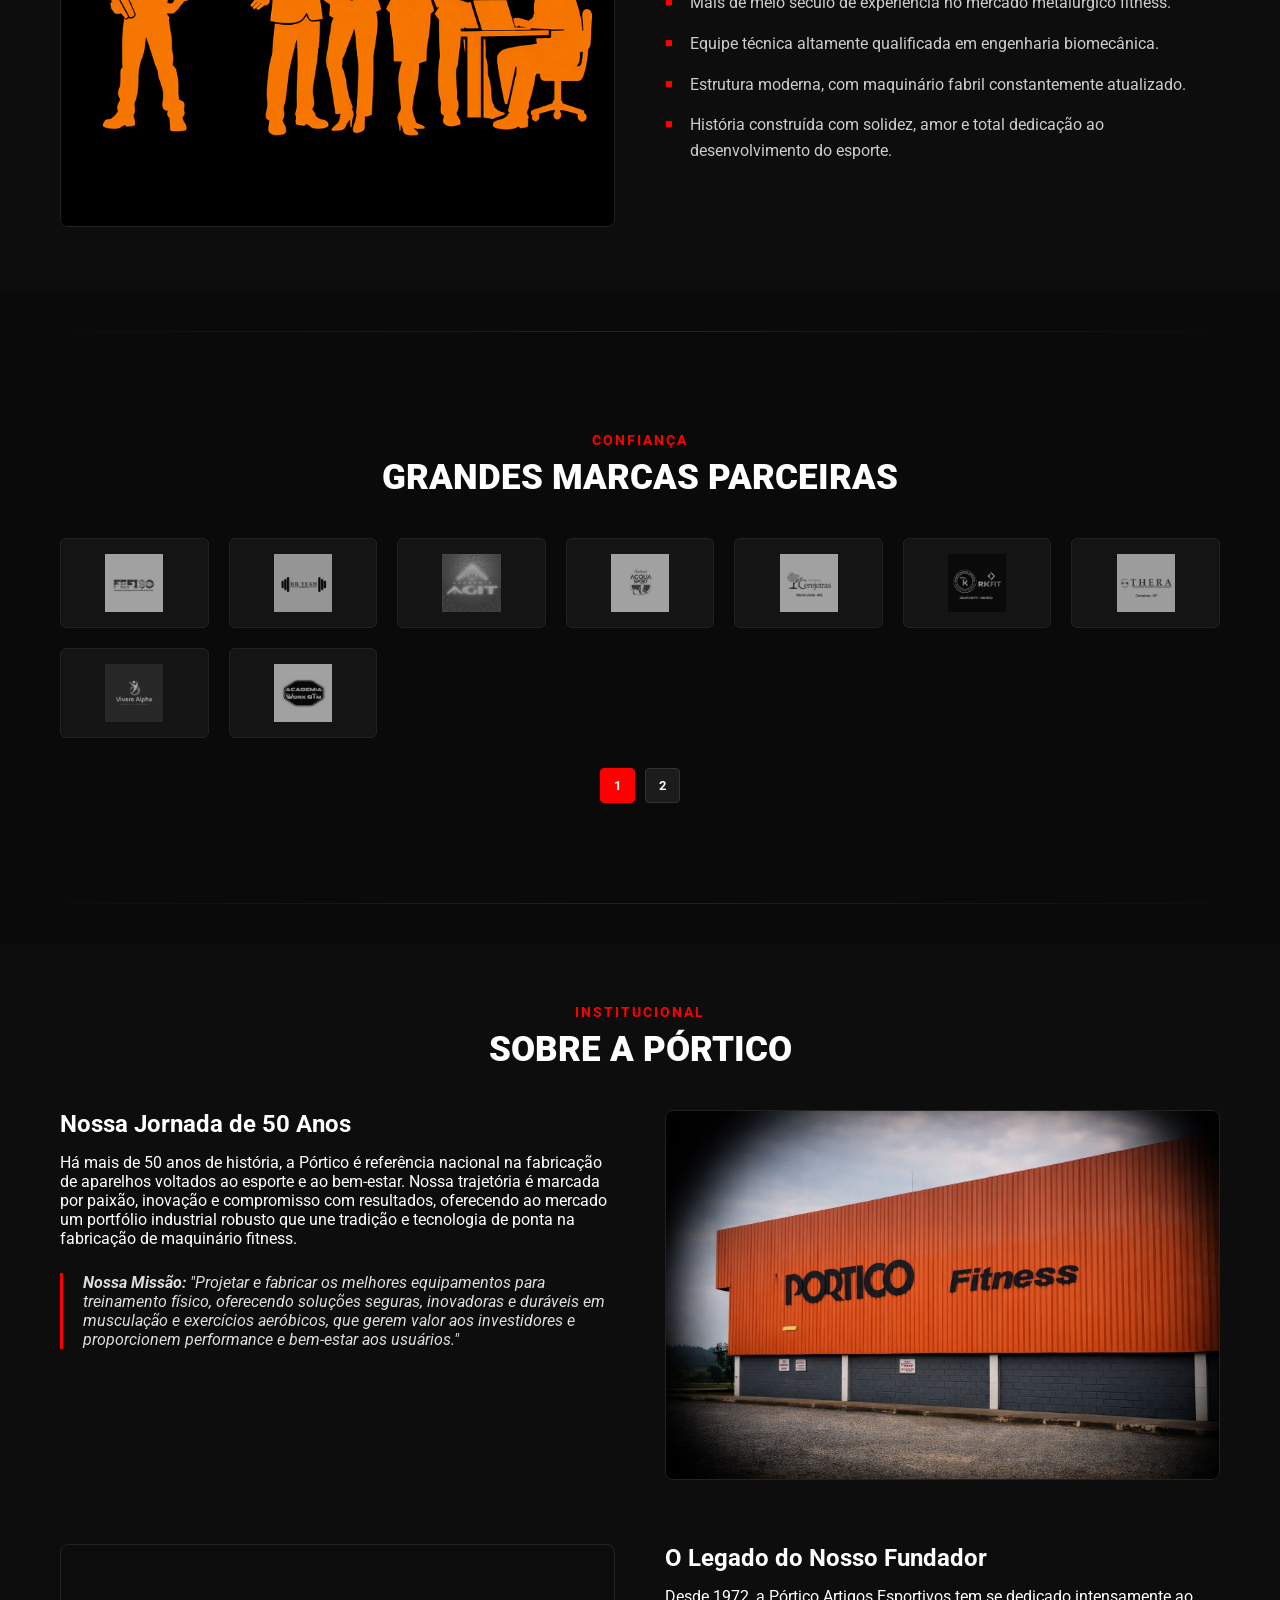
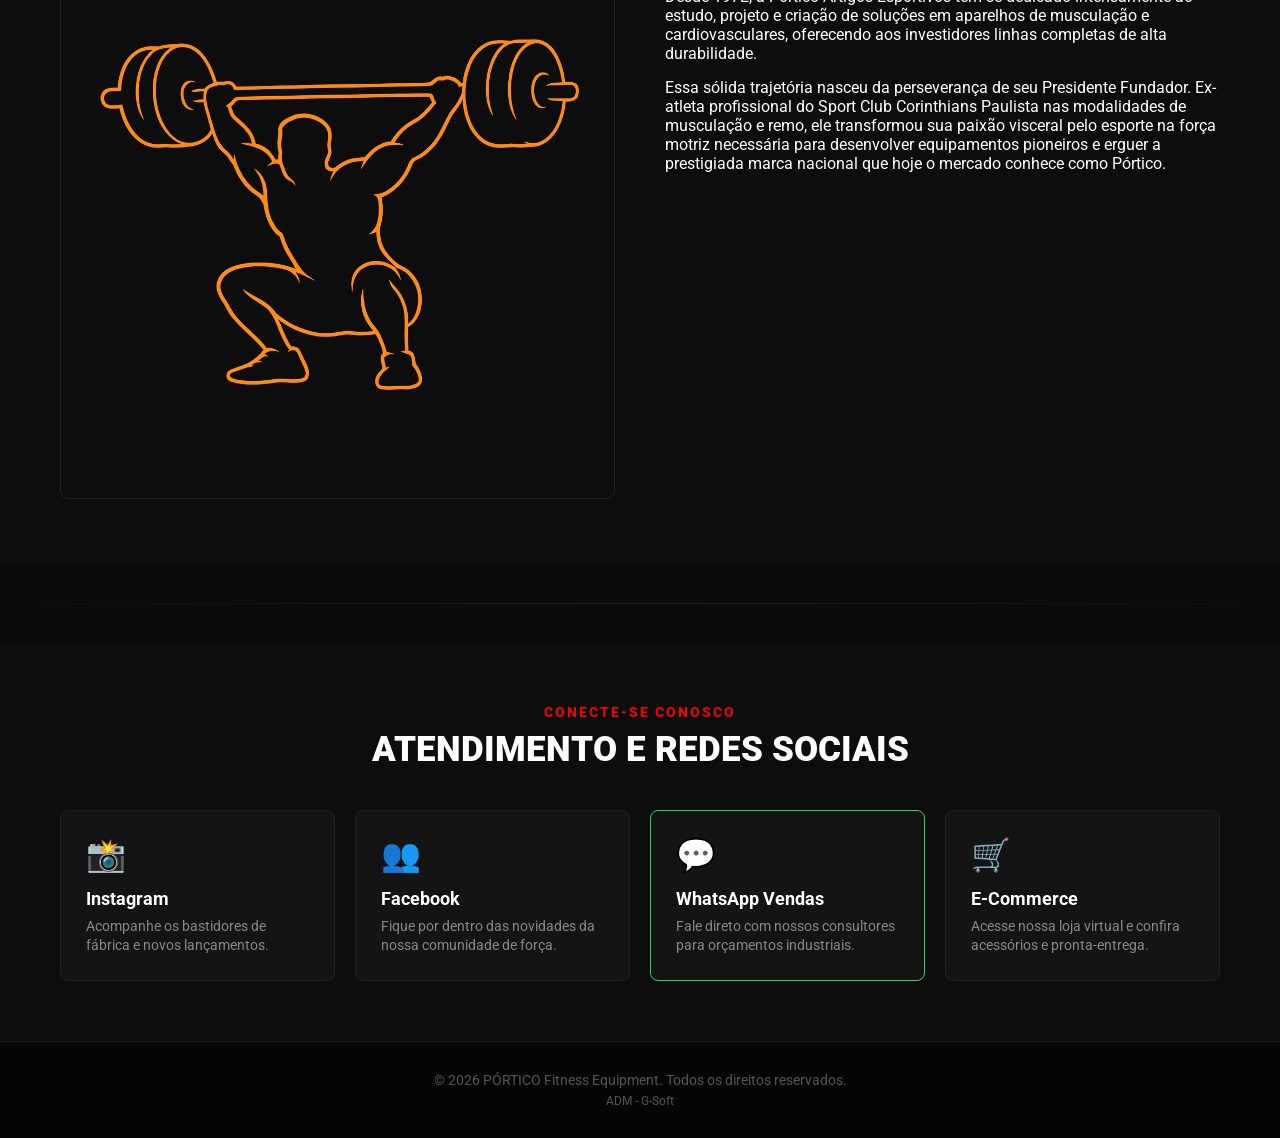
==== commit 3b4d793d: "atualizacao com video" ====
--- a/index.html
+++ b/index.html
@@ -8,9 +8,7 @@
     <title>PÓRTICO Fitness Equipment</title>
     <link rel="preconnect" href="https://fonts.googleapis.com">
     <link rel="preconnect" href="https://fonts.gstatic.com" crossorigin>
-    <link
-        href="https://fonts.googleapis.com/css2?family=Caveat:wght=700&family=Roboto:wght@400;500;700;900&display=swap"
-        rel="stylesheet">
+    <link href="https://fonts.googleapis.com/css2?family=Caveat:wght=700&family=Roboto:wght@400;500;700;900&display=swap" rel="stylesheet">
     <link rel="stylesheet" href="CSS/style.css">
 </head>
 
@@ -45,6 +43,15 @@
         </nav>
     </header>
 
+    <section id="home" class="hero-section">
+        <div class="hero-overlay"></div>
+        <div class="hero-content">
+            <h2 class="hero-title">PÓRTICO Fitness Equipment</h2>
+            <p class="hero-subtitle">Portico Moldando o Ferro e Construindo Músculos.</p>
+            <a href="#equipamentos" class="btn-primary">Ver Linha de Fábrica</a>
+        </div>
+    </section>
+
     <section id="equipamentos" class="lp-section">
         <div class="container">
             <div class="center-title-block">
@@ -56,119 +63,94 @@
                 <button class="carrossel-btn btn-prev" aria-label="Voltar">‹</button>
 
                 <div class="carrossel-container" id="carrosselMaquinas">
-
-                    <div class="carrossel-item item-com-video">
-                        <div class="img-wrapper">
-                            <img src="IMG/maquina1.jpeg" alt="Equipamento 1">
-                        </div>
-                        <button class="play-btn-inline btn-abrir-video" data-video="1aATfJITaIw"
-                            aria-label="Assistir vídeo do equipamento">
-                            <span class="play-icon-mini">▶</span> Assistir Vídeo
-                        </button>
-                    </div>
-
-                    <div class="carrossel-item item-com-video">
-                        <div class="img-wrapper">
-                            <img src="IMG/maquina2.jpeg" alt="Equipamento 1">
-                        </div>
-                        <button class="play-btn-inline btn-abrir-video" data-video="LY90W4TS18c"
-                            aria-label="Assistir vídeo do equipamento">
-                            <span class="play-icon-mini">▶</span> Assistir Vídeo
-                        </button>
-                    </div>
-
-                    <!--div class="carrossel-item carrossel-item-standard">
-                        <div class="img-wrapper">
-                            <img src="IMG/maquina2.jpeg" alt="Equipamento 2">
-                        </div>
-                    </div-->
-
-                    <div class="carrossel-item item-com-video">
-                        <div class="img-wrapper">
-                            <img src="IMG/maquina3.jpeg" alt="Equipamento 1">
-                        </div>
-                        <button class="play-btn-inline btn-abrir-video" data-video="90_d-DsrOkE"
-                            aria-label="Assistir vídeo do equipamento">
-                            <span class="play-icon-mini">▶</span> Assistir Vídeo
-                        </button>
-                    </div>
-
-                    <!--div class="carrossel-item carrossel-item-standard">
-                        <div class="img-wrapper">
-                            <img src="IMG/maquina3.jpeg" alt="Equipamento 3">
-                        </div>
-                    </div-->
-
-                    <div class="carrossel-item item-com-video">
-                        <div class="img-wrapper">
-                            <img src="IMG/maquina4.jpeg" alt="Equipamento 1">
-                        </div>
-                        <button class="play-btn-inline btn-abrir-video" data-video="_ODbNIbo29M"
-                            aria-label="Assistir vídeo do equipamento">
-                            <span class="play-icon-mini">▶</span> Assistir Vídeo
-                        </button>
-                    </div>
-
-
-                    <!--div class="carrossel-item carrossel-item-standard">
-                        <div class="img-wrapper">
-                            <img src="IMG/maquina4.jpeg" alt="Equipamento 4">
-                        </div>
-                    </div-->
-
-                    <div class="carrossel-item item-com-video">
-                        <div class="img-wrapper">
-                            <img src="IMG/maquina5.jpeg" alt="Equipamento 1">
-                        </div>
-                        <button class="play-btn-inline btn-abrir-video" data-video="dQie7FIT7Gw"
-                            aria-label="Assistir vídeo do equipamento">
-                            <span class="play-icon-mini">▶</span> Assistir Vídeo
-                        </button>
-                    </div>
-
-                    <!--div class="carrossel-item carrossel-item-standard">
-                        <div class="img-wrapper">
-                            <img src="IMG/maquina5.jpeg" alt="Equipamento 5">
-                        </div>
-                    </div-->
+                    
+                    <div class="carrossel-item item-video-abaixo">
+                        <div class="card-media">
+                            <img src="IMG/Maquina1.jpeg" alt="Equipamento 1">
+                        </div>
+                        <div class="card-footer-video">
+                            <a href="#" data-video="1aATfJITaIw" class="play-btn-inline">
+                                <span class="play-icon-mini">▶</span> Assistir Vídeo
+                            </a>
+                        </div>
+                    </div>
+
+                    <div class="carrossel-item item-video-abaixo">
+                        <div class="card-media">
+                            <img src="IMG/Maquina2.jpeg" alt="Equipamento 2">
+                        </div>
+                        <div class="card-footer-video">
+                            <a href="#" data-video="LY90W4TS18c" class="play-btn-inline">
+                                <span class="play-icon-mini">▶</span> Assistir Vídeo
+                            </a>
+                        </div>
+                    </div>
+
+                    <div class="carrossel-item item-video-abaixo">
+                        <div class="card-media">
+                            <img src="IMG/Maquina3.jpeg" alt="Equipamento 3">
+                        </div>
+                        <div class="card-footer-video">
+                            <a href="#" data-video="90_d-DsrOkE" class="play-btn-inline">
+                                <span class="play-icon-mini">▶</span> Assistir Vídeo
+                            </a>
+                        </div>
+                    </div>
+
+                    <div class="carrossel-item item-video-abaixo">
+                        <div class="card-media">
+                            <img src="IMG/Maquina4.jpeg" alt="Equipamento 4">
+                        </div>
+                        <div class="card-footer-video">
+                            <a href="#" data-video="_ODbNIbo29M" class="play-btn-inline">
+                                <span class="play-icon-mini">▶</span> Assistir Vídeo
+                            </a>
+                        </div>
+                    </div>
+
+                    <div class="carrossel-item item-video-abaixo">
+                        <div class="card-media">
+                            <img src="IMG/Maquina5.jpeg" alt="Equipamento 5">
+                        </div>
+                        <div class="card-footer-video">
+                            <a href="#" data-video="dQie7FIT7Gw" class="play-btn-inline">
+                                <span class="play-icon-mini">▶</span> Assistir Vídeo
+                            </a>
+                        </div>
+                    </div>
 
                     <div class="carrossel-item item-flip">
                         <div class="flip-inner">
                             <div class="flip-front">
-                                <img src="IMG/maquina6.jpeg" alt="Equipamento 6 - Visão Inicial">
+                                <img src="IMG/Maquina6.jpeg" alt="Equipamento 6 - Visão Inicial">
                             </div>
                             <div class="flip-back">
-                                <img src="IMG/maquina6_1.jpeg" alt="Equipamento 6 - Visão Alternativa">
+                                <img src="IMG/Maquina6_1.jpeg" alt="Equipamento 6 - Visão Alternativa">
                             </div>
                         </div>
                     </div>
-
+                    
                     <div class="carrossel-item item-flip">
                         <div class="flip-inner">
                             <div class="flip-front">
-                                <img src="IMG/maquina8.jpeg" alt="Equipamento 8 - Visão Inicial">
+                                <img src="IMG/Maquina8.jpeg" alt="Equipamento 8 - Visão Inicial">
                             </div>
                             <div class="flip-back">
-                                <img src="IMG/maquina8_1.jpeg" alt="Equipamento 8 - Visão Alternativa">
+                                <img src="IMG/Maquina8_1.jpeg" alt="Equipamento 8 - Visão Alternativa">
                             </div>
                         </div>
                     </div>
 
-                    <div class="carrossel-item item-com-video">
-                        <div class="img-wrapper">
-                            <img src="IMG/maquina7.jpeg" alt="Equipamento 1">
-                        </div>
-                        <button class="play-btn-inline btn-abrir-video" data-video="VBMqOiiIZAA"
-                            aria-label="Assistir vídeo do equipamento">
-                            <span class="play-icon-mini">▶</span> Assistir Vídeo
-                        </button>
-                    </div>
-
-                    <!--div class="carrossel-item carrossel-item-standard">
-                        <div class="img-wrapper">
-                            <img src="IMG/maquina7.jpeg" alt="Equipamento 7">
-                        </div>
-                    </div-->
+                    <div class="carrossel-item item-video-abaixo">
+                        <div class="card-media">
+                            <img src="IMG/Maquina7.jpeg" alt="Equipamento 7">
+                        </div>
+                        <div class="card-footer-video">
+                            <a href="#" data-video="VBMqOiiIZAA" class="play-btn-inline">
+                                <span class="play-icon-mini">▶</span> Assistir Vídeo
+                            </a>
+                        </div>
+                    </div>
 
                 </div>
 
@@ -182,9 +164,7 @@
         <div class="video-modal-content">
             <button class="close-modal" aria-label="Fechar vídeo">&times;</button>
             <div class="video-responsive-container">
-                <iframe id="videoPlayer" src="" frameborder="0"
-                    allow="accelerometer; autoplay; clipboard-write; encrypted-media; gyroscope; picture-in-picture"
-                    allowfullscreen></iframe>
+                <iframe id="videoPlayer" src="" frameborder="0" allow="accelerometer; autoplay; clipboard-write; encrypted-media; gyroscope; picture-in-picture" allowfullscreen></iframe>
             </div>
         </div>
     </div>
@@ -198,14 +178,12 @@
                 <h2 class="section-title">Inovação e Tecnologia</h2>
                 <ul class="lp-list">
                     <li>Equipamentos modernos e exclusivos, desenvolvidos com engenharia de alta performance.</li>
-                    <li>Aparelhos homologados pelos órgãos competentes, garantindo máxima segurança e qualidade
-                        industrial.</li>
-                    <li>Estrutura fabril pensada para abastecer desde estúdios personalizados até grandes redes de
-                        academias.</li>
+                    <li>Aparelhos homologados pelos órgãos competentes, garantindo máxima segurança e qualidade industrial.</li>
+                    <li>Estrutura fabril pensada para abastecer desde estúdios personalizados até grandes redes de academias.</li>
                 </ul>
             </div>
             <div class="image-block">
-                <img src="IMG/destaque.png" alt="Fachada da Fábrica Pórtico" class="sobre-img">
+                <img src="IMG/destaque.png" alt="Engenharia Pórtico" class="sobre-img">
             </div>
         </div>
     </section>
@@ -221,7 +199,7 @@
             <div class="grid-tres-colunas">
                 <div class="card">
                     <h3>Empreendedores e Academias</h3>
-                    <p>Maquinário robusto projetado para alta rotatividade de treinos.</p>
+                    <p>Maquinário robusto projeto para alta rotatividade de treinos.</p>
                 </div>
                 <div class="card">
                     <h3>Atletas e Alta Performance</h3>
@@ -250,7 +228,7 @@
                 </ul>
             </div>
             <div class="image-block">
-                <img src="IMG/equipe.png" alt="Fachada da Fábrica Pórtico" class="sobre-img">
+                <img src="IMG/equipe.png" alt="Equipe Fábrica Pórtico" class="sobre-img">
             </div>
         </div>
     </section>
@@ -309,37 +287,24 @@
             <div class="container-flex" style="align-items: start; margin-bottom: 60px;">
                 <div class="text-block">
                     <h3 class="sobre-subtitle">Nossa Jornada de 50 Anos</h3>
-                    <p>Há mais de 50 anos de história, a Pórtico é referência nacional na fabricação de aparelhos
-                        voltados ao esporte e ao bem-estar. Nossa trajetória é marcada por paixão, inovação e
-                        compromisso com resultados, oferecendo ao mercado um portfólio industrial robusto que une
-                        tradição e tecnologia de ponta na fabricação de maquinário fitness.</p>
-
+                    <p>Há mais de 50 anos de história, a Pórtico é referência nacional na fabricação de aparelhos voltados ao esporte e ao bem-estar. Nossa trajetória é marcada por paixão, inovação e compromisso com resultados, oferecendo ao mercado um portfólio industrial robusto que une tradição e tecnologia de ponta na fabricação de maquinário fitness.</p>
                     <div class="mini-quote">
-                        <p><strong>Nossa Missão:</strong> "Projetar e fabricar os melhores equipamentos para treinamento
-                            físico, oferecendo soluções seguras, inovadoras e duráveis em musculação e exercícios
-                            aeróbicos, que gerem valor aos investidores e proporcionem performance e bem-estar aos
-                            usuários."</p>
+                        <p><strong>Nossa Missão:</strong> "Projetar e fabricar os melhores equipamentos para treinamento físico, oferecendo soluções seguras, inovadoras e duráveis em musculação e exercícios aeróbicos, que gerem valor aos investidores e proporcionem performance e bem-estar aos usuários."</p>
                     </div>
                 </div>
                 <div class="image-block">
-                    <img src="IMG/faixada.png" alt="Fachada da Fábrica Pórtico" class="sobre-img">
+                    <img src="IMG/faixada.png" alt="Fachada Pórtico" class="sobre-img">
                 </div>
             </div>
 
             <div class="container-flex reverse" style="align-items: start;">
                 <div class="text-block">
                     <h3 class="sobre-subtitle">O Legado do Nosso Fundador</h3>
-                    <p>Desde 1972, a Pórtico Artigos Esportivos tem se dedicado intensamente ao estudo, projeto e
-                        criação de soluções em aparelhos de musculação e cardiovasculares, oferecendo aos investidores
-                        linhas completas de alta durabilidade.</p>
-                    <p style="margin-top: 15px;">Essa sólida trajetória nasceu da perseverança de seu Presidente
-                        Fundador. Ex-atleta profissional do Sport Club Corinthians Paulista nas modalidades de
-                        musculação e remo, ele transformou sua paixão visceral pelo esporte na força motriz necessária
-                        para desenvolver equipamentos pioneiros e erguer a prestigiada marca nacional que hoje o mercado
-                        conhece como Pórtico.</p>
+                    <p>Desde 1972, a Pórtico Artigos Esportivos tem se dedicado intensamente ao estudo, projeto e criação de soluções em aparelhos de musculação e cardiovasculares, oferecendo aos investidores linhas completas de alta durabilidade.</p>
+                    <p style="margin-top: 15px;">Essa sólida trajetória nasceu da perseverança de seu Presidente Fundador. Ex-atleta profissional do Sport Club Corinthians Paulista nas modalidades de musculação e remo, ele transformou sua paixão visceral pelo esporte na força motriz necessária para desenvolver equipamentos pioneiros e erguer a prestigiada marca nacional que hoje o mercado conhece como Pórtico.</p>
                 </div>
                 <div class="image-block">
-                    <img src="IMG/silueta.png" alt="Fachada da Fábrica Pórtico" class="sobre-img">
+                    <img src="IMG/silueta.png" alt="História Fundador" class="sobre-img">
                 </div>
             </div>
         </div>
@@ -360,19 +325,16 @@
                     <h3>Instagram</h3>
                     <p>Acompanhe os bastidores de fábrica e novos lançamentos.</p>
                 </a>
-
                 <a href="https://www.facebook.com/porticofitness1" target="_blank" class="social-card">
                     <div class="social-icon">👥</div>
                     <h3>Facebook</h3>
                     <p>Fique por dentro das novidades da nossa comunidade de força.</p>
                 </a>
-
                 <a href="https://wa.me/11972164906" target="_blank" class="social-card destaque-vendas">
                     <div class="social-icon">💬</div>
                     <h3>WhatsApp Vendas</h3>
                     <p>Fale direto com nossos consultores para orçamentos industriais.</p>
                 </a>
-
                 <a href="https://portico.com.br" target="_blank" class="social-card">
                     <div class="social-icon">🛒</div>
                     <h3>E-Commerce</h3>
@@ -392,9 +354,7 @@
     <script>
         document.addEventListener("DOMContentLoaded", function () {
 
-            // ==========================================================================
-            // 1. LÓGICA DO MENU HAMBÚRGUER (MOBILE)
-            // ==========================================================================
+            // 1. MENU HAMBÚRGUER (MOBILE)
             const menuToggle = document.querySelector('.menu-toggle');
             const menuPrincipal = document.getElementById('menuPrincipal');
             const menuLinks = document.querySelectorAll('.menu a');
@@ -421,9 +381,7 @@
                 });
             }
 
-            // ==========================================================================
-            // 2. LÓGICA DO CARROSSEL DE MÁQUINAS
-            // ==========================================================================
+            // 2. CARROSSEL DE MÁQUINAS (Seta e Dragging)
             const container = document.getElementById('carrosselMaquinas');
             const btnPrev = document.querySelector('.btn-prev');
             const btnNext = document.querySelector('.btn-next');
@@ -444,8 +402,6 @@
                 let currentScrollLeft;
 
                 container.addEventListener('mousedown', (e) => {
-                    if (e.target.closest('.play-btn-inline')) return;
-
                     isPressed = true;
                     startXPosition = e.pageX - container.offsetLeft;
                     currentScrollLeft = container.scrollLeft;
@@ -469,16 +425,9 @@
                     const dist = (x - startXPosition) * 1.5;
                     container.scrollLeft = currentScrollLeft - dist;
                 });
-
-                container.addEventListener('keydown', (e) => {
-                    if (e.key === 'ArrowRight') { e.preventDefault(); container.scrollBy({ left: 350, behavior: 'smooth' }); }
-                    if (e.key === 'ArrowLeft') { e.preventDefault(); container.scrollBy({ left: -350, behavior: 'smooth' }); }
-                });
             }
 
-            // ==========================================================================
-            // 3. LÓGICA DA PAGINAÇÃO DOS PARCEIROS (PÁGINAS 1 E 2)
-            // ==========================================================================
+            // 3. PAGINAÇÃO DOS PARCEIROS
             const pageButtons = document.querySelectorAll('.btn-page');
             const grids = document.querySelectorAll('.grid-parceiros');
 
@@ -486,72 +435,57 @@
                 pageButtons.forEach(button => {
                     button.addEventListener('click', function () {
                         const targetId = this.getAttribute('data-target');
-
                         pageButtons.forEach(btn => btn.classList.remove('active'));
                         this.classList.add('active');
 
-                        grids.forEach(grid => {
-                            grid.classList.remove('active');
-                        });
-
+                        grids.forEach(grid => grid.classList.remove('active'));
                         const activeGrid = document.getElementById(targetId);
-                        if (activeGrid) {
-                            activeGrid.classList.add('active');
-                        }
+                        if (activeGrid) activeGrid.classList.add('active');
                     });
                 });
             }
 
-            // ==========================================================================
-            // 4. LÓGICA DO MODAL DE VÍDEO
-            // ==========================================================================
-            const playButtons = document.querySelectorAll(".btn-abrir-video");
-            const modal = document.getElementById("videoModal");
-            const player = document.getElementById("videoPlayer");
-            const closeBtn = document.querySelector(".close-modal");
-
-            if (playButtons.length > 0 && modal && player && closeBtn) {
-                playButtons.forEach(button => {
-                    button.addEventListener("click", function (e) {
-                        e.preventDefault();
-                        e.stopPropagation();
-
-                        const videoId = this.getAttribute("data-video");
-
-                        if (videoId) {
-                            player.src = `https://www.youtube.com/embed/${videoId}?autoplay=1&rel=0`;
-                            //Linha abaixo o video fica repetindo
-                            //player.src = `https://www.youtube.com/embed/${videoId}?autoplay=1&rel=0&loop=1&playlist=${videoId}`;
-                            modal.classList.add("active");
-                        }
-                    });
-                });
-
-                closeBtn.addEventListener("click", function (e) {
-                    e.stopPropagation();
-                    modal.classList.remove("active");
-                    player.src = "";
-                });
-
-                modal.addEventListener("click", function (e) {
-                    if (e.target === modal) {
-                        modal.classList.remove("active");
-                        player.src = "";
+            // 4. CONTROLE DO MODAL DE VÍDEO DO YOUTUBE (Com correção definitiva de Autoplay Muted)
+            const modal = document.getElementById('videoModal');
+            const videoPlayer = document.getElementById('videoPlayer');
+            const playButtons = document.querySelectorAll('.play-btn-inline');
+            const closeModal = document.querySelector('.close-modal');
+
+            playButtons.forEach(button => {
+                button.addEventListener('click', function (e) {
+                    e.preventDefault();
+                    const videoId = this.getAttribute('data-video');
+                    if (videoId && videoPlayer && modal) {
+                        // O parâmetro mute=1 permite que o autoplay funcione sem bloqueio do navegador
+                        videoPlayer.src = `https://www.youtube.com/embed/${videoId}?autoplay=1&mute=1&rel=0&showinfo=0`;
+                        modal.classList.add('active');
+                        document.body.style.overflow = 'hidden'; 
                     }
+                });
+            });
+
+            function fecharModalVideo() {
+                if (modal && videoPlayer) {
+                    modal.classList.remove('active');
+                    videoPlayer.src = '';
+                    document.body.style.overflow = ''; 
+                }
+            }
+
+            if (closeModal) closeModal.addEventListener('click', fecharModalVideo);
+            if (modal) {
+                modal.addEventListener('click', function (e) {
+                    if (e.target === modal) fecharModalVideo();
                 });
             }
         });
 
-        // ==========================================================================
-        // 5. CONTROLADOR DO PRELOADER
-        // ==========================================================================
+        // 5. REMOÇÃO DO PRELOADER
         window.addEventListener('load', () => {
             setTimeout(() => {
                 const preloader = document.getElementById('preloader');
-                if (preloader) {
-                    preloader.classList.add('sumir');
-                }
-            }, 3000);
+                if (preloader) preloader.classList.add('sumir');
+            }, 2500);
         });
     </script>
 </body>
--- a/CSS/style.css
+++ b/CSS/style.css
@@ -1,5 +1,5 @@
 /* ==========================================================================
-   1. RESET E CONFIGURAÇÕES GERAIS
+   1. RESET & CONFIGURAÇÕES GERAIS
    ========================================================================== */
 * {
     margin: 0;
@@ -13,123 +13,203 @@
 }
 
 body {
-    background-color: #0d0d0d;
-    color: #e0e0e0;
-    padding-top: 80px;
+    background-color: #0a0a0a;
+    color: #ffffff;
+    overflow-x: hidden;
 }
 
 .container {
+    width: 100%;
     max-width: 1200px;
     margin: 0 auto;
     padding: 0 20px;
-}
-
-.container-flex {
-    display: flex;
-    align-items: center;
-    gap: 50px;
-}
-
-.container-flex.reverse {
-    flex-direction: row-reverse;
 }
 
 .section-divider {
     border: 0;
     height: 1px;
     background: linear-gradient(to right, transparent, #222, transparent);
-}
-
-/* ==========================================================================
-   2. NAVBAR COM LINHA, HOVER BOMBADO E HALTER ESTILIZADO
-   ========================================================================== */
-.navbar {
-    display: flex;
-    justify-content: space-between;
-    align-items: center;
-    padding: 7px 5%;
-    background-color: #313131;
+    margin: 40px 0;
+}
+
+/* ==========================================================================
+   2. PRELOADER
+   ========================================================================== */
+#preloader {
     position: fixed;
     top: 0;
     left: 0;
     width: 100%;
+    height: 100%;
+    background-color: #0a0a0a;
+    display: flex;
+    justify-content: center;
+    align-items: center;
+    z-index: 9999;
+    transition: opacity 0.5s ease, visibility 0.5s ease;
+}
+
+#preloader.sumir {
+    opacity: 0;
+    visibility: hidden;
+}
+
+.loader-content {
+    text-align: center;
+}
+
+.loader-halter {
+    font-size: 2.5rem;
+    color: #ff0000;
+    margin-bottom: 15px;
+    animation: pulse 1.5s infinite ease-in-out;
+}
+
+.loader-text {
+    font-size: 1.1rem;
+    letter-spacing: 1px;
+}
+
+@keyframes pulse {
+
+    0%,
+    100% {
+        transform: scale(1);
+        opacity: 0.6;
+    }
+
+    50% {
+        transform: scale(1.1);
+        opacity: 1;
+    }
+}
+
+/* ==========================================================================
+   3. HEADER & MENU (NAVBAR) - COM EFEITO LINHA + HALTER ABÓBORA
+   ========================================================================== */
+.navbar {
+    position: fixed;
+    top: 0;
+    left: 0;
+    width: 100%;
+    height: 70px;
+    background-color: rgba(10, 10, 10, 0.95);
+    border-bottom: 1px solid #1a1a1a;
+    display: flex;
+    justify-content: space-between;
+    align-items: center;
+    padding: 0 40px;
     z-index: 1000;
-    box-shadow: 0 4px 20px rgba(0, 0, 0, 0.3);
-}
-
-.logo-area h1 img {
-    max-height: 50px;
-    display: block;
-    filter: drop-shadow(0px 0px 25px #ff5500);
+}
+
+.logo-header {
+    height: 45px;
+    object-fit: contain;
+}
+
+.menu {
+    display: flex;
+    gap: 55px;
 }
 
 .menu a {
+    color: #aaaaaa;
     text-decoration: none;
-    color: #e0e0e0;
+    font-size: 0.95rem;
     font-weight: 500;
-    margin: 0 14px;
-    font-size: 0.68rem;
-    text-transform: uppercase;
-    letter-spacing: 1px;
-    position: relative;
-    padding: 6px 0;
-    display: inline-block;
-    transition: color 0.2s ease, text-shadow 0.2s ease, -webkit-text-stroke 0.2s ease;
-}
-
+    position: relative;
+    /* CRUCIAL: Base para posicionar a linha e o halter */
+    padding: 8px 0 20px 0;
+    transition: color 0.3s ease;
+}
+
+/* Cor do texto ao passar o mouse */
+.menu a:hover {
+    color: #ff5500;
+    /* Texto cor abóbora no hover */
+}
+
+/* --------------------------------------------------------------------------
+   EFEITO 1: O HALTER (Surge com efeito elástico abaixo do link)
+   -------------------------------------------------------------------------- */
+.menu a::before {
+    content: '❚█══█❚';
+    position: absolute;
+    bottom: -15px;
+    /* Ajuste fino para não colar na borda da navbar */
+    left: 50%;
+    transform: translateX(-50%) scale(0);
+    font-size: 0.7rem;
+    color: #ff5500;
+    /* Cor Abóbora */
+    opacity: 0;
+    transition: transform 0.25s cubic-bezier(0.175, 0.885, 0.32, 1.275), opacity 0.2s;
+    pointer-events: none;
+}
+
+/* Ativação do Halter no Hover */
+.menu a:hover::before {
+    opacity: 1;
+    transform: translateX(-50%) scale(1);
+}
+
+/* --------------------------------------------------------------------------
+   EFEITO 2: A LINHA (Cresce da esquerda para a direita)
+   -------------------------------------------------------------------------- */
 .menu a::after {
     content: '';
     position: absolute;
-    width: 100%;
-    transform: scaleX(0);
+    bottom: 5px;
+    /* Fica logo abaixo do texto, acima do halter */
+    left: 0;
+    width: 0;
+    /* Começa zerada */
     height: 2px;
-    bottom: 0;
-    left: 0;
+    /* Espessura da linha */
     background-color: #ff5500;
-    transform-origin: bottom right;
-    transition: transform 0.3s cubic-bezier(0.86, 0, 0.07, 1);
-}
-
-.menu a::before {
-    content: '❚█══█❚';
-    position: absolute;
-    bottom: -16px;
-    left: 50%;
-    transform: translateX(-50%) scale(0);
-    font-size: 0.75rem;
-    color: #ff5500;
-    opacity: 0;
-    transition: transform 0.25s cubic-bezier(0.175, 0.885, 0.32, 1.275), opacity 0.2s;
-}
-
-.menu a:hover {
-    color: #ff5500;
-    -webkit-text-stroke: 0.5px #ff5500;
-    text-shadow: 0 0 1px rgba(255, 85, 0, 0.3);
-}
-
+    /* Cor Abóbora */
+    transition: width 0.3s ease;
+    pointer-events: none;
+}
+
+/* Ativação da Linha no Hover */
 .menu a:hover::after {
-    transform: scaleX(1);
-    transform-origin: bottom left;
-}
-
-.menu a:hover::before {
-    opacity: 1;
-    transform: translateX(-50%) scale(1);
-}
-
-/* ==========================================================================
-   3. HERO SECTION
+    width: 100%;
+    /* Expande até cobrir 100% da largura do link */
+}
+
+/* Botão Mobile */
+.menu-toggle {
+    display: none;
+    background: none;
+    border: none;
+    cursor: pointer;
+    flex-direction: column;
+    gap: 6px;
+}
+
+.menu-toggle span {
+    width: 28px;
+    height: 3px;
+    background-color: #ffffff;
+    transition: 0.3s ease;
+}
+
+/* ==========================================================================
+   4. HERO SECTION
    ========================================================================== */
 .hero-section {
     position: relative;
-    width: 100%;
-    height: 75vh;
-    background: url('https://images.unsplash.com/photo-1540497077202-7c8a3999166f?q=80&w=1920') no-repeat center center/cover;
+    height: 100vh;
+    min-height: 600px;
+    background: url('../IMG/hero-bg.jpg') center/cover no-repeat;
+    /* Ajuste a imagem se necessário */
+    background-color: #050505;
     display: flex;
     justify-content: center;
     align-items: center;
     text-align: center;
+    padding-top: 70px;
 }
 
 .hero-overlay {
@@ -138,473 +218,441 @@
     left: 0;
     width: 100%;
     height: 100%;
-    background: radial-gradient(circle, rgba(0, 0, 0, 0.5) 0%, rgba(0, 0, 0, 0.85) 100%);
-    z-index: 1;
+    background: linear-gradient(to bottom, rgba(10, 10, 10, 0.4), rgba(10, 10, 10, 0.9));
 }
 
 .hero-content {
     position: relative;
     z-index: 2;
-    max-width: 900px;
+    max-width: 800px;
+    padding: 0 20px;
 }
 
 .hero-title {
-    font-size: 3rem;
+    font-size: 3.5rem;
     font-weight: 900;
+    text-transform: uppercase;
+    letter-spacing: 2px;
+    margin-bottom: 15px;
+}
+
+.hero-subtitle {
+    font-size: 1.4rem;
+    color: #cccccc;
+    margin-bottom: 30px;
+}
+
+.btn-primary {
+    display: inline-block;
+    padding: 14px 35px;
+    background-color: #ff0000;
     color: #ffffff;
-    text-transform: uppercase;
-    margin-bottom: 10px;
-}
-
-.hero-subtitle {
-    font-family: 'Caveat', cursive !important;
-    font-size: 2.8rem;
-    color: #ff5500;
-    margin-bottom: 30px;
-}
-
-.btn-primary {
     text-decoration: none;
-    background-color: transparent;
-    color: #ffffff;
-    border: 2px solid #ffffff;
-    padding: 12px 35px;
     font-weight: 700;
     text-transform: uppercase;
-    font-size: 0.9rem;
-    transition: all 0.3s;
+    border-radius: 4px;
+    transition: background-color 0.3s ease, transform 0.3s ease;
 }
 
 .btn-primary:hover {
-    background-color: #ffffff;
-    color: #000000;
-}
-
-/* ==========================================================================
-   4. SEÇÕES E LISTAS
+    background-color: #cc0000;
+    transform: translateY(-2px);
+}
+
+/* ==========================================================================
+   5. SEÇÃO EQUIPAMENTOS & CARROSSEL DEFINTIVO
    ========================================================================== */
 .lp-section {
-    padding: 80px 0;
-    background-color: #0d0d0d;
-}
-
-.bg-dark-section {
-    background-color: #121212;
+    padding: 60px 0;
 }
 
 .center-title-block {
     text-align: center;
-    margin-bottom: 50px;
+    margin-bottom: 40px;
 }
 
 .section-badge {
-    color: #ff1a1a;
+    color: #ff0000;
+    font-size: 0.85rem;
     font-weight: 700;
     text-transform: uppercase;
-    font-size: 0.85rem;
     letter-spacing: 2px;
     display: block;
-    margin-bottom: 10px;
-    text-shadow: 0 0 10px #ff5500;
+    margin-bottom: 8px;
 }
 
 .section-title {
-    font-size: 2.5rem;
+    font-size: 2.2rem;
     font-weight: 900;
+    text-transform: uppercase;
+}
+
+/* Estrutura Externa do Carrossel */
+.carrossel-wrapper {
+    position: relative;
+    display: flex;
+    align-items: center;
+    width: 100%;
+}
+
+/* O Trilho do Carrossel */
+.carrossel-container {
+    display: flex;
+    gap: 24px;
+    overflow-x: auto;
+    scroll-snap-type: x mandatory;
+    padding: 15px 5px;
+    /* Espaço para o Box-Shadow do hover respirar livre */
+    width: 100%;
+    scrollbar-width: none;
+    /* Esconde barra no Firefox */
+}
+
+.carrossel-container::-webkit-scrollbar {
+    display: none;
+    /* Esconde barra no Chrome/Safari */
+}
+
+/* O CARD (MÁXIMO ACABAMENTO) */
+.carrossel-item {
+    flex: 0 0 320px;
+    scroll-snap-align: start;
+    height: 440px;
+    background-color: #141414;
+    border: 1px solid #222222;
+    border-radius: 12px;
+    overflow: hidden;
+    display: flex;
+    flex-direction: column;
+    padding: 12px;
+    /* Margem interna protetora para a imagem e botão */
+    position: relative;
+    transition: transform 0.4s cubic-bezier(0.16, 1, 0.3, 1), border-color 0.3s, box-shadow 0.3s;
+}
+
+/* Efeito Hover do Card (A Borda Vermelha que Nunca Some) */
+.carrossel-item:hover {
+    border-color: #ff0000;
+    box-shadow: 0 0 15px rgba(255, 0, 0, 0.2);
+}
+
+/* Container de Mídia (A Moldura da Foto) */
+.card-media {
+    flex: 1;
+    width: 100%;
+    border-radius: 8px;
+    overflow: hidden;
+    /* Tranca o zoom da foto aqui dentro */
+    position: relative;
+    background-color: #0a0a0a;
+}
+
+/* A Imagem em Aspecto Vitrine Perfeito */
+.card-media img {
+    width: 100%;
+    height: 100%;
+    object-fit: cover;
+    object-position: top center;
+    /* Garante foco total no letreiro PÓRTICO */
+    transition: transform 0.5s cubic-bezier(0.16, 1, 0.3, 1);
+}
+
+/* Efeito Zoom Inteligente na Foto */
+.carrossel-item:hover .card-media img {
+    transform: scale(1.06);
+}
+
+/* Rodapé do Card (Espaço Isolado do Botão de Vídeo) */
+.card-footer-video {
+    width: 100%;
+    padding-top: 12px;
+    /* Afastamento cirúrgico da base da imagem */
+}
+
+.play-btn-inline {
+    display: flex;
+    justify-content: center;
+    align-items: center;
+    gap: 8px;
+    width: 100%;
+    padding: 12px 0;
+    background-color: #1c1c1c;
     color: #ffffff;
-    margin-bottom: 25px;
+    text-decoration: none;
+    font-size: 0.9rem;
+    font-weight: 700;
     text-transform: uppercase;
-    text-shadow: 0 0 10px #ff5500;
-}
-
-.text-block p {
-    font-size: 1.1rem;
-    line-height: 1.7;
-    color: #b3b3b3;
+    border-radius: 6px;
+    border: 1px solid #2a2a2a;
+    transition: background-color 0.3s ease, border-color 0.3s ease;
+}
+
+.carrossel-item:hover .play-btn-inline {
+    background-color: #ff0000;
+    border-color: #ff0000;
+    color: #ffffff;
+}
+
+.play-icon-mini {
+    font-size: 0.75rem;
+}
+
+/* CARD COM ESTILO FLIP (Giro de 360°) */
+.item-flip {
+    perspective: 1000px;
+    background: transparent !important;
+    border: none !important;
+    padding: 0 !important;
+    /* Reseta o padding para o flip usar a área total */
+}
+
+.flip-inner {
+    position: relative;
+    width: 100%;
+    height: 100%;
+    transition: transform 0.6s cubic-bezier(0.16, 1, 0.3, 1);
+    transform-style: preserve-3d;
+}
+
+.item-flip:hover .flip-inner {
+    transform: rotateY(180deg);
+}
+
+.flip-front,
+.flip-back {
+    position: absolute;
+    width: 100%;
+    height: 100%;
+    backface-visibility: hidden;
+    border-radius: 12px;
+    border: 1px solid #222222;
+    overflow: hidden;
+    padding: 12px;
+    background-color: #141414;
+}
+
+.item-flip:hover .flip-front,
+.item-flip:hover .flip-back {
+    border-color: #ff0000;
+    box-shadow: 0 0 15px rgba(255, 0, 0, 0.2);
+}
+
+.flip-back {
+    transform: rotateY(180deg);
+}
+
+.flip-front img,
+.flip-back img {
+    width: 100%;
+    height: 100%;
+    object-fit: cover;
+    object-position: top center;
+    border-radius: 8px;
+}
+
+/* Setas de Navegação */
+.carrossel-btn {
+    position: absolute;
+    top: 50%;
+    transform: translateY(-50%);
+    background-color: rgba(20, 20, 20, 0.85);
+    border: 1px solid #333333;
+    color: #ffffff;
+    width: 44px;
+    height: 44px;
+    border-radius: 50%;
+    font-size: 1.5rem;
+    cursor: pointer;
+    z-index: 10;
+    display: flex;
+    justify-content: center;
+    align-items: center;
+    transition: all 0.3s ease;
+}
+
+.carrossel-btn:hover {
+    background-color: #ff0000;
+    border-color: #ff0000;
+}
+
+.btn-prev {
+    left: -22px;
+}
+
+.btn-next {
+    right: -22px;
+}
+
+.carrossel-hint {
+    text-align: center;
+    font-size: 0.85rem;
+    color: #666666;
+    margin-top: 20px;
+}
+
+/* ==========================================================================
+   6. SEÇÕES DE CONTEÚDO (TECNOLOGIA, SOLUÇÕES, SOBRE)
+   ========================================================================== */
+.bg-dark-section {
+    background-color: #0d0d0d;
+}
+
+.container-flex {
+    display: flex;
+    align-items: center;
+    gap: 50px;
+}
+
+.container-flex.reverse {
+    flex-direction: row-reverse;
+}
+
+.text-block,
+.image-block {
+    flex: 1;
+}
+
+.lp-list {
+    list-style: none;
+    margin-top: 20px;
 }
 
 .lp-list li {
-    font-size: 1.1rem;
+    position: relative;
+    padding-left: 25px;
+    margin-bottom: 15px;
+    color: #cccccc;
     line-height: 1.6;
-    color: #b3b3b3;
-    margin-bottom: 15px;
-    position: relative;
-    padding-left: 25px;
-    list-style: none;
 }
 
 .lp-list li::before {
     content: "■";
     position: absolute;
     left: 0;
-    color: #ff1a1a;
+    color: #ff0000;
+    font-size: 0.8rem;
     top: 2px;
 }
 
-.placeholder-img {
-    background-color: #1a1a1a;
-    border: 2px dashed #333333;
+.sobre-img {
+    width: 100%;
+    border-radius: 8px;
+    border: 1px solid #222222;
+    object-fit: cover;
+}
+
+/* Grid de Soluções */
+.grid-tres-colunas {
+    display: grid;
+    grid-template-columns: repeat(3, 1fr);
+    gap: 25px;
+}
+
+.card {
+    background-color: #141414;
+    border: 1px solid #222222;
+    padding: 30px;
+    border-radius: 8px;
+    transition: border-color 0.3s ease;
+}
+
+.card:hover {
+    border-color: #ff0000;
+}
+
+.card h3 {
+    font-size: 1.25rem;
+    margin-bottom: 12px;
+    text-transform: uppercase;
+}
+
+.card p {
+    color: #999999;
+    line-height: 1.5;
+}
+
+.sobre-subtitle {
+    font-size: 1.5rem;
+    margin-bottom: 15px;
+}
+
+.mini-quote {
+    border-left: 3px solid #ff0000;
+    padding-left: 20px;
+    margin-top: 25px;
+    font-style: italic;
+    color: #dddddd;
+}
+
+/* ==========================================================================
+   7. PARCEIROS & PAGINAÇÃO
+   ========================================================================== */
+.parceiros-paginacao-wrapper {
+    position: relative;
+}
+
+.grid-parceiros {
+    display: none;
+    grid-template-columns: repeat(auto-fill, minmax(130px, 1fr));
+    gap: 20px;
+}
+
+.grid-parceiros.active {
+    display: grid;
+}
+
+.parceiro-card {
+    background-color: #141414;
+    border: 1px solid #222222;
+    height: 90px;
+    border-radius: 6px;
     display: flex;
     justify-content: center;
     align-items: center;
-    color: #666666;
-    font-style: italic;
-}
-
-.image-block {
-    flex: 1;
-    min-width: 400px;
-    height: 380px;
-    border-radius: 6px;
-    overflow: hidden;
-    background-color: #1a1a1a;
-}
-
-/* ==========================================================================
-   5. CARROSSEL DE EQUIPAMENTOS E CONFIGURAÇÃO FLIP 3D (MÁQUINA 6)
-   ========================================================================== */
-.carrossel-wrapper {
-    position: relative;
-    display: flex;
-    align-items: center;
-    width: 100%;
-}
-
-.carrossel-container {
-    width: 100%;
-    overflow-x: auto;
-    padding: 20px 0;
-    scroll-snap-type: x mandatory;
-    scrollbar-width: none;
-    -webkit-overflow-scrolling: touch;
-    cursor: grab;
-    outline: none;
-}
-
-.carrossel-container::-webkit-scrollbar {
-    display: none;
-}
-
-.carrossel-track {
-    display: flex;
-    flex-wrap: nowrap;
-    gap: 25px;
-}
-
-/* Configuração base para itens comuns do carrossel */
-/* Configuração base para itens comuns e itens com flip do carrossel */
-.carrossel-item, 
-.carrossel-item.item-flip {
-    flex: 0 0 320px;
-    scroll-snap-align: center;
-    height: 400px;
-    background-color: #161616;
-    border-radius: 8px;
-    overflow: hidden;
-    border: none;
-    /* Garante que a borda antiga de 1px ou 2px sumiu */
-
-    /* AS DUAS SOMBRAS JUNTAS NA MESMA LINHA: */
-    box-shadow: 0 0 0 0.5px #ff5500, 0 0 15px rgba(150, 235, 212, 0.4);
-
-    transition: transform 0.4s cubic-bezier(0.16, 1, 0.3, 1), border-color 0.3s, box-shadow 0.3s;
-}
-
-.carrossel-item img {
-    width: 100%;
-    height: 100%;
-    object-fit: cover;
-    transition: transform 0.5s ease;
-    filter: grayscale(30%);
-    user-select: none;
-    -webkit-user-drag: none;
-}
-
-/* Efeito Hover nos itens normais: Borda branca e sombra branca */
-.carrossel-item:not(.item-flip):hover {
-    transform: scale(1.03);
-    border-color: #ffffff;
-    box-shadow: 0 0 20px rgba(255, 255, 255, 0.6);
-}
-
-.carrossel-item:not(.item-flip):hover img {
-    transform: scale(1.06);
-    filter: grayscale(0%);
-}
-
-/* Remove estilos do contêiner externo do flip para não duplicar bordas */
-.item-flip {
-    perspective: 1000px;
-    background-color: transparent !important;
-    border: none !important;
-    box-shadow: none !important;
-}
-
-/* Elemento interno do flip que recebe as bordas e sombras */
-.flip-inner {
-    position: relative;
-    width: 100%;
-    height: 100%;
-    transition: transform 1.5s cubic-bezier(0.4, 0, 0.2, 1), border-color 0.3s, box-shadow 0.3s;
-    transform-style: preserve-3d;
-    border-radius: 8px;
-    /* ADICIONADO: Borda alaranjada e sombra no card 3D */
-    border: 2px solid #ff5500;
-    box-shadow: 0 0 15px rgba(255, 85, 0, 0.4);
-}
-
-/* Efeito Hover no item flip: Gira o card, muda a borda para branca com sombra branca */
-.item-flip:hover .flip-inner {
-    transform: rotateY(180deg);
-    border-color: #ffffff;
-    box-shadow: 0 0 20px rgba(255, 255, 255, 0.6);
-}
-
-.flip-front,
-.flip-back {
-    position: absolute;
-    width: 100%;
-    height: 100%;
-    -webkit-backface-visibility: hidden;
-    backface-visibility: hidden;
-    border-radius: 6px;
-    /* Ajuste sutil para casar com a borda externa */
-    overflow: hidden;
-}
-
-.flip-front img,
-.flip-back img {
-    width: 100%;
-    height: 100%;
-    object-fit: cover;
-    display: block;
-}
-
-.flip-front {
-    background-color: #161616;
-    z-index: 2;
-}
-
-.flip-back {
-    background-color: #161616;
-    transform: rotateY(180deg);
-}
-
-.carrossel-btn {
-    position: absolute;
-    top: 50%;
-    transform: translateY(-50%);
-    background: rgba(255, 85, 0, 0.85);
-    color: #ffffff;
-    border: none;
-    width: 45px;
-    height: 45px;
-    border-radius: 50%;
-    font-size: 2rem;
-    line-height: 40px;
-    cursor: pointer;
-    z-index: 100;
-    transition: background 0.3s, transform 0.2s;
-    box-shadow: 0 4px 10px rgba(0, 0, 0, 0.5);
-}
-
-.carrossel-btn:hover {
-    background: #ff3300;
-    transform: translateY(-50%) scale(1.1);
-}
-
-.btn-prev {
-    left: -15px;
-}
-
-.btn-next {
-    right: -15px;
-}
-
-.carrossel-hint {
-    text-align: center;
-    color: #555;
-    font-size: 0.85rem;
-    margin-top: 25px;
-    text-transform: uppercase;
-    letter-spacing: 1px;
-}
-
-/* ==========================================================================
-   6. GRID DE PARCEIROS (COM SISTEMA DE TRANSIÇÃO EM ABAS/PÁGINAS)
-   ========================================================================== */
-.parceiros-paginacao-wrapper {
-    position: relative;
-    width: 100%;
-    min-height: 480px;
-}
-
-.grid-parceiros {
-    display: none;
-    grid-template-columns: repeat(3, 1fr);
-    gap: 20px;
-    max-width: 900px;
-    margin: 0 auto;
-    opacity: 0;
-    transform: scale(0.98);
-    transition: opacity 0.5s ease-in-out, transform 0.5s ease-in-out;
-}
-
-.grid-parceiros.active {
-    display: grid;
-    opacity: 1;
-    transform: scale(1);
-}
-
-.parceiro-card {
-    height: 140px;
-    background: linear-gradient(135deg, #141414 0%, #1a1a1a 100%);
-    border: 1px solid #252525;
-    display: flex;
-    justify-content: center;
-    align-items: center;
-    padding: 25px;
-    position: relative;
-    overflow: hidden;
-    transition: all 0.4s ease;
-}
-
-.parceiro-card::before {
-    content: '';
-    position: absolute;
-    top: 0;
-    left: -100%;
-    width: 50%;
-    height: 100%;
-    background: linear-gradient(to right, transparent, rgba(255, 26, 26, 0.1), transparent);
-    transition: 0.6s;
+    padding: 15px;
 }
 
 .parceiro-card img {
     max-width: 100%;
     max-height: 100%;
     object-fit: contain;
-    filter: grayscale(100%) opacity(40%);
-    transition: all 0.4s ease;
-}
-
-.parceiro-card:hover {
-    border-color: #ff1a1a;
-    background: #161616;
-    transform: translateY(-3px);
-    box-shadow: 0 10px 20px rgba(255, 26, 26, 0.05);
-}
-
-.parceiro-card:hover::before {
-    left: 100%;
+    filter: grayscale(100%);
+    opacity: 0.6;
+    transition: 0.3s ease;
 }
 
 .parceiro-card:hover img {
-    filter: grayscale(0%) opacity(100%);
-    transform: scale(1.05);
+    filter: grayscale(0%);
+    opacity: 1;
 }
 
 .parceiros-controls {
     display: flex;
     justify-content: center;
-    gap: 15px;
-    margin-top: 35px;
+    gap: 10px;
+    margin-top: 30px;
 }
 
 .btn-page {
-    background-color: #1a1a1a;
-    color: #a6a6a6;
-    border: 2px solid #333;
-    width: 40px;
-    height: 40px;
+    background-color: #1c1c1c;
+    border: 1px solid #333333;
+    color: #ffffff;
+    width: 35px;
+    height: 35px;
+    border-radius: 4px;
+    cursor: pointer;
     font-weight: 700;
-    font-size: 1rem;
-    cursor: pointer;
-    border-radius: 50%;
-    transition: all 0.3s ease;
-}
-
+    transition: 0.3s;
+}
+
+.btn-page.active,
 .btn-page:hover {
-    color: #ff5500;
-    border-color: #ff5500;
-}
-
-.btn-page.active {
-    background-color: #ff5500;
-    color: #ffffff;
-    border-color: #ff5500;
-    box-shadow: 0 0 12px rgba(255, 85, 0, 0.4);
-}
-
-/* ==========================================================================
-   7. SEÇÃO SOBRE E EXTRA COMPONENTS
-   ========================================================================== */
-.sobre-subtitle {
-    font-size: 1.5rem;
-    color: #ffffff;
-    margin-bottom: 15px;
-    font-weight: 700;
-}
-
-.mini-quote {
-    border-left: 4px solid #ff1a1a;
-    padding-left: 20px;
-    margin-top: 25px;
-    font-style: italic;
-    color: #d4d4d4;
-}
-
-.sobre-img {
-    width: 100%;
-    height: 100%;
-    object-fit: cover;
-    object-position: center;
-    display: block;
-    filter: grayscale(10%) contrast(110%);
-    border: 1px solid #222;
-}
-
-.grid-tres-colunas {
-    display: grid;
-    grid-template-columns: repeat(3, 1fr);
-    gap: 30px;
-}
-
-.card {
-    background-color: #141414;
-    padding: 35px 25px;
-    border-radius: 6px;
-    border-top: 4px solid #ff1a1a;
-}
-
-.card h3 {
-    font-size: 1.3rem;
-    color: #ffffff;
-    margin-bottom: 15px;
-}
-
-.card p {
-    color: #a6a6a6;
-    line-height: 1.5;
-}
-
-.lp-footer {
-    background-color: #050505;
-    padding: 40px 0;
-    text-align: center;
-    color: #666666;
-    font-size: 0.9rem;
-    border-top: 1px solid #1a1a1a;
-}
-
-.footer-version {
-    margin-top: 10px;
-    font-size: 0.8rem;
-    color: #444444;
-}
-
-/* ==========================================================================
-   8. GRID DE REDES SOCIAIS E ATENDIMENTO
+    background-color: #ff0000;
+    border-color: #ff0000;
+}
+
+/* ==========================================================================
+   8. REDES SOCIAIS & FOOTER
    ========================================================================== */
 .grid-social {
     display: grid;
@@ -614,279 +662,217 @@
 
 .social-card {
     background-color: #141414;
-    border: 1px solid #252525;
-    padding: 30px 20px;
-    border-radius: 6px;
+    border: 1px solid #222222;
+    padding: 25px;
+    border-radius: 8px;
+    text-decoration: none;
+    color: #ffffff;
+    transition: all 0.3s ease;
+}
+
+.social-icon {
+    font-size: 2rem;
+    margin-bottom: 15px;
+}
+
+.social-card h3 {
+    font-size: 1.1rem;
+    margin-bottom: 8px;
+}
+
+.social-card p {
+    font-size: 0.85rem;
+    color: #888888;
+    line-height: 1.4;
+}
+
+.social-card:hover {
+    border-color: #ff0000;
+    transform: translateY(-3px);
+}
+
+.destaque-vendas {
+    border-color: #25d366;
+}
+
+.destaque-vendas:hover {
+    border-color: #25d366;
+    box-shadow: 0 0 15px rgba(37, 211, 102, 0.2);
+}
+
+.lp-footer {
+    background-color: #050505;
+    border-top: 1px solid #1a1a1a;
+    padding: 30px 0;
     text-align: center;
-    text-decoration: none;
-    color: #e0e0e0;
+    font-size: 0.9rem;
+    color: #555555;
+}
+
+.footer-version {
+    font-size: 0.75rem;
+    margin-top: 5px;
+}
+
+/* ==========================================================================
+   9. VIDEO MODAL (YOUTUBE)
+   ========================================================================== */
+.video-modal {
+    position: fixed;
+    top: 0;
+    left: 0;
+    width: 100%;
+    height: 100%;
+    background-color: rgba(0, 0, 0, 0.9);
+    display: flex;
+    justify-content: center;
+    align-items: center;
+    z-index: 2000;
+    opacity: 0;
+    visibility: hidden;
     transition: all 0.3s ease;
-    display: block;
-}
-
-.social-icon {
+}
+
+.video-modal.active {
+    opacity: 1;
+    visibility: visible;
+}
+
+.video-modal-content {
+    position: relative;
+    width: 90%;
+    max-width: 800px;
+}
+
+.close-modal {
+    position: absolute;
+    top: -40px;
+    right: 0;
+    background: none;
+    border: none;
+    color: #ffffff;
     font-size: 2.5rem;
-    margin-bottom: 15px;
-    display: inline-block;
-    transition: transform 0.3s ease;
-}
-
-.social-card h3 {
-    font-size: 1.2rem;
-    color: #ffffff;
-    margin-bottom: 10px;
-    text-transform: uppercase;
-    letter-spacing: 0.5px;
-}
-
-.social-card p {
-    color: #a6a6a6;
-    font-size: 0.9rem;
-    line-height: 1.4;
-}
-
-.social-card:hover {
-    border-color: #ff5500;
-    transform: translateY(-5px);
-    box-shadow: 0 10px 20px rgba(255, 85, 0, 0.1);
-}
-
-.social-card:hover .social-icon {
-    transform: scale(1.15);
-}
-
-.destaque-vendas {
-    border: 1px solid rgba(255, 85, 0, 0.4);
-    background: linear-gradient(180deg, #141414 0%, #1a1614 100%);
-}
-
-/* ==========================================================================
-   9. RESPONSIVO LAPIDADO (MENU HAMBÚRGUER, HALTER À ESQUERDA E FIXES)
-   ========================================================================== */
-.menu-toggle {
-    display: none;
-    flex-direction: column;
-    justify-content: space-between;
-    width: 28px;
-    height: 20px;
-    background: transparent;
-    border: none;
     cursor: pointer;
-    z-index: 1100;
-    padding: 0;
-}
-
-.menu-toggle span {
-    width: 100%;
-    height: 3px;
-    background-color: #ffffff;
-    transition: all 0.3s ease;
-}
-
-.menu-toggle.active span:nth-child(1) {
-    transform: translateY(8px) rotate(45deg);
-    background-color: #ff5500;
-}
-
-.menu-toggle.active span:nth-child(2) {
-    opacity: 0;
-}
-
-.menu-toggle.active span:nth-child(3) {
-    transform: translateY(-9px) rotate(-45deg);
-    background-color: #ff5500;
-}
-
-@media screen and (max-width: 950px) {
-    body {
-        padding-top: 70px;
-    }
-
-    .navbar {
-        padding: 15px 5% !important;
-        flex-direction: row !important;
-        justify-content: space-between !important;
-        align-items: center !important;
-    }
-
-    .menu-toggle {
-        display: flex !important;
-    }
-
-    .menu {
-        position: fixed !important;
-        top: -100% !important;
-        left: 0 !important;
-        width: 100% !important;
-        height: auto !important;
-        background-color: rgba(20, 20, 20, 0.98) !important;
-        flex-direction: column !important;
-        align-items: center !important;
-        padding: 30px 0 !important;
-        gap: 15px !important;
-        transition: top 0.4s ease-in-out !important;
-        z-index: 1000 !important;
-        box-shadow: 0 10px 25px rgba(0, 0, 0, 0.6);
-    }
-
-    .menu.active {
-        top: 65px !important;
-    }
-
-    .menu a {
-        font-size: 1.05rem !important;
-        margin: 0 !important;
-        width: max-content !important;
-        padding: 10px 15px !important;
-        display: flex !important;
-        flex-direction: row !important;
-        align-items: center !important;
-        justify-content: center !important;
-        gap: 10px !important;
-        position: relative !important;
-        box-sizing: border-box !important;
-    }
-
-    .menu a::before {
-        display: inline-block !important;
-        content: "❚█══█❚" !important;
-        font-size: 0.65rem !important;
-        color: #ff5500 !important;
-        position: static !important;
-        transform: none !important;
-        opacity: 0;
-        transition: opacity 0.25s ease-in-out !important;
-    }
-
-    .menu a:hover::before,
-    .menu a:active::before {
-        opacity: 1 !important;
-    }
-
-    .hero-title {
-        font-size: 1.8rem !important;
-        line-height: 1.2 !important;
-        max-width: 90% !important;
-        margin: 0 auto 10px auto !important;
-    }
-
-    .hero-subtitle {
-        font-size: 1.3rem !important;
-    }
-
-    .section-title {
-        font-size: 1.8rem !important;
-    }
+}
+
+.video-responsive-container {
+    position: relative;
+    padding-bottom: 56.25%;
+    /* Proporção 16:9 */
+    height: 0;
+    border-radius: 8px;
+    overflow: hidden;
+    border: 1px solid #333;
+}
+
+.video-responsive-container iframe {
+    position: absolute;
+    top: 0;
+    left: 0;
+    width: 100%;
+    height: 100%;
+}
+
+/* ==========================================================================
+   10. REGRAS DE RESPONSIVIDADE (MOBILE & TABLET)
+   ========================================================================== */
+@media (max-width: 1024px) {
 
     .container-flex,
     .container-flex.reverse {
-        flex-direction: column !important;
-        gap: 30px !important;
-    }
-
-    .image-block {
-        width: 100% !important;
-        min-width: 100% !important;
-        height: 260px !important;
+        flex-direction: column;
+        gap: 30px;
+    }
+
+    .grid-social {
+        grid-template-columns: repeat(2, 1fr);
+    }
+
+    .grid-tres-colunas {
+        grid-template-columns: repeat(2, 1fr);
+    }
+}
+
+@media (max-width: 768px) {
+    .navbar {
+        padding: 0 20px;
+    }
+
+    /* Ativação do Menu Hambúrguer */
+    .menu-toggle {
+        display: flex;
+    }
+
+    .menu {
+        position: fixed;
+        top: 70px;
+        left: -100%;
+        width: 100%;
+        height: calc(100vh - 70px);
+        background-color: #0a0a0a;
+        flex-direction: column;
+        align-items: center;
+        padding-top: 40px;
+        gap: 30px;
+        transition: 0.4s cubic-bezier(0.16, 1, 0.3, 1);
+        border-top: 1px solid #1a1a1a;
+    }
+
+    .menu.active {
+        left: 0;
+    }
+
+    .hero-title {
+        font-size: 2.2rem;
+    }
+
+    .hero-subtitle {
+        font-size: 1.1rem;
     }
 
     .grid-tres-colunas,
     .grid-social {
-        grid-template-columns: 1fr !important;
-        gap: 20px !important;
-    }
-
-    .grid-parceiros {
-        grid-template-columns: repeat(2, 1fr) !important;
-    }
-
+        grid-template-columns: 1fr;
+    }
+
+    .carrossel-btn {
+        display: none;
+        /* Mobile navega puramente por arrastar de dedos (touch) */
+    }
+
+    .carrossel-item {
+        flex: 0 0 280px;
+        /* Cards levemente mais estreitos para telas menores */
+        height: 400px;
+    }
+}
+
+/* Força as setas a aparecerem no responsivo */
+/* CORREÇÃO DIRETA DAS SETAS NO RESPONSIVO */
+   /* CORREÇÃO DIRETA DAS SETAS NO RESPONSIVO */
     .carrossel-btn {
         display: flex !important;
         align-items: center !important;
         justify-content: center !important;
-        width: 36px !important;
-        height: 36px !important;
-        font-size: 1.3rem !important;
-        z-index: 10 !important;
+        width: 40px !important;
+        height: 40px !important;
+        font-size: 1.5rem !important;
+        z-index: 9999 !important; 
+        position: absolute !important;
+        top: 50% !important;
+        transform: translateY(-50%) !important;
+    }
+
+    /* MATADOR DO BUG: Esconde as setas enquanto o preloader não sumir */
+    #preloader:not(.sumir) ~ * .carrossel-btn,
+    #preloader:not(.sumir) ~ .carrossel-btn {
+        display: none !important;
     }
 
     .btn-prev {
-        left: 8px !important;
+        left: 10px !important; 
     }
 
     .btn-next {
-        right: 8px !important;
-    }
-}
-
-@media screen and (max-width: 480px) {
-    .hero-title {
-        font-size: 1.5rem !important;
-    }
-
-    .grid-parceiros {
-        grid-template-columns: 1fr !important;
-    }
-
-    .carrossel-item {
-        flex: 0 0 260px !important;
-        height: 320px !important;
-    }
-}
-
-/* ==========================================================================
-   10. TELA DE ABERTURA COM HALTER GIRATÓRIO E TEXTO
-   ========================================================================== */
-#preloader {
-    position: fixed;
-    top: 0;
-    left: 0;
-    width: 100%;
-    height: 100vh;
-    background-color: #141414;
-    display: flex;
-    justify-content: center;
-    align-items: center;
-    z-index: 9999;
-    transition: opacity 0.5s ease, visibility 0.5s ease;
-}
-
-.loader-content {
-    display: flex;
-    flex-direction: column;
-    align-items: center;
-    gap: 60px;
-}
-
-.loader-halter {
-    font-size: 2.5rem;
-    color: #ff5500;
-    font-weight: bold;
-    letter-spacing: 2px;
-    animation: rodarHalter 1.5s linear infinite;
-}
-
-.loader-text {
-    color: #ffffff;
-    font-size: 1.2rem;
-    font-family: 'Roboto', sans-serif;
-    text-transform: uppercase;
-    letter-spacing: 2px;
-    margin: 0;
-    font-weight: 500;
-}
-
-@keyframes rodarHalter {
-    from {
-        transform: rotate(0deg);
-    }
-
-    to {
-        transform: rotate(360deg);
-    }
-}
-
-#preloader.sumir {
-    opacity: 0;
-    visibility: hidden;
-}+        right: 10px !important; 
+    }
